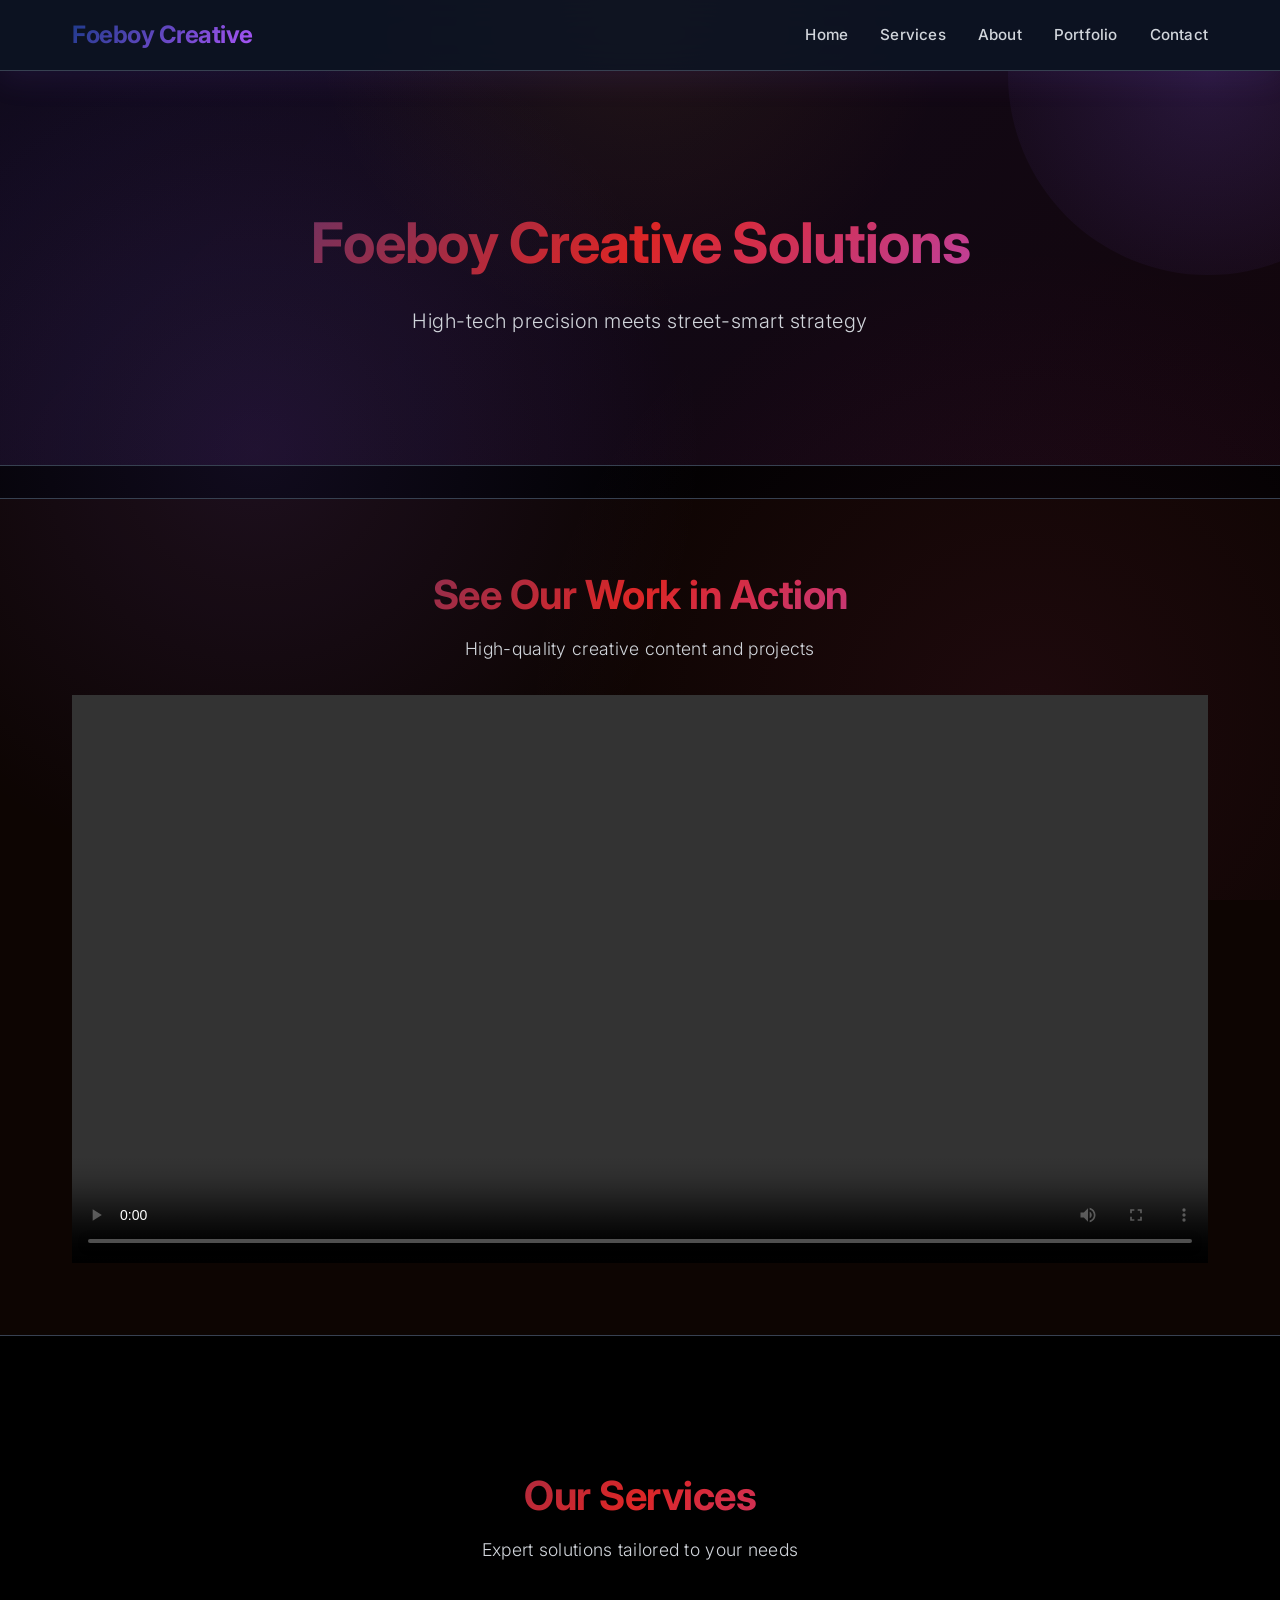
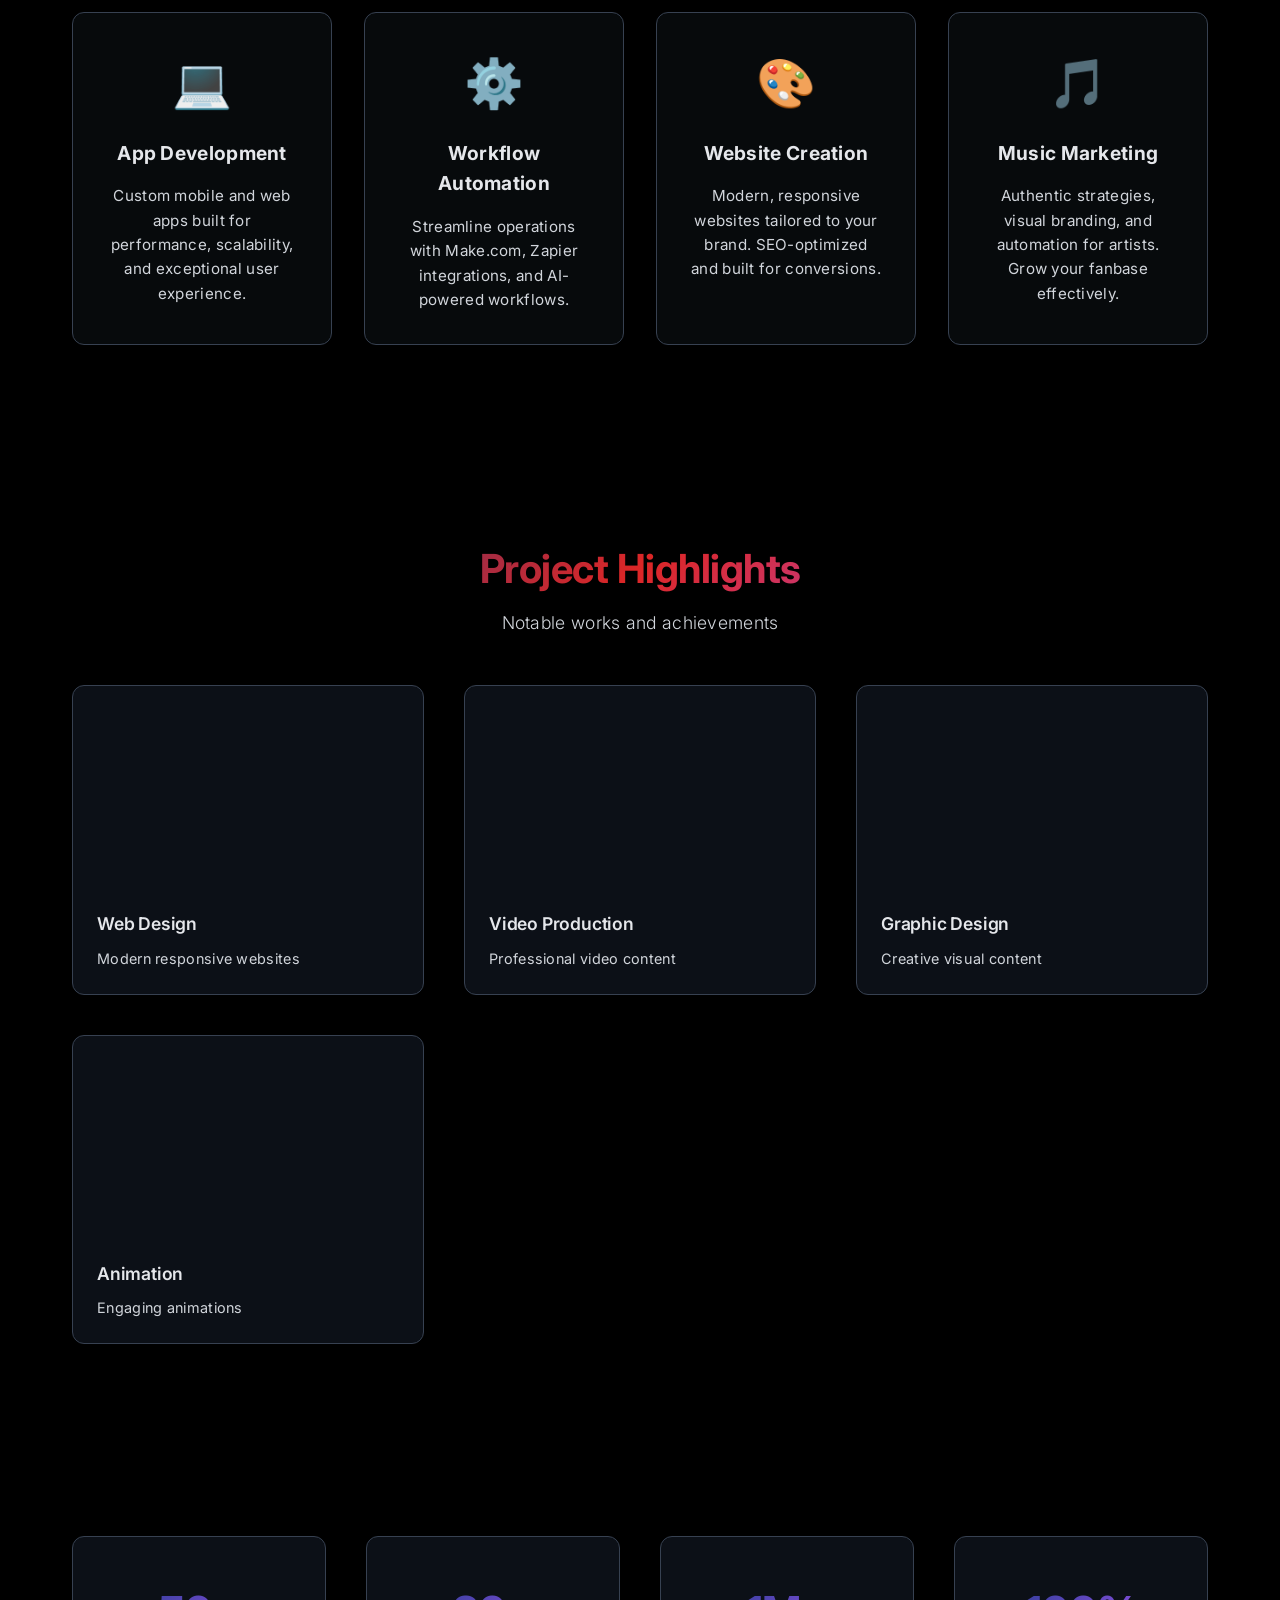
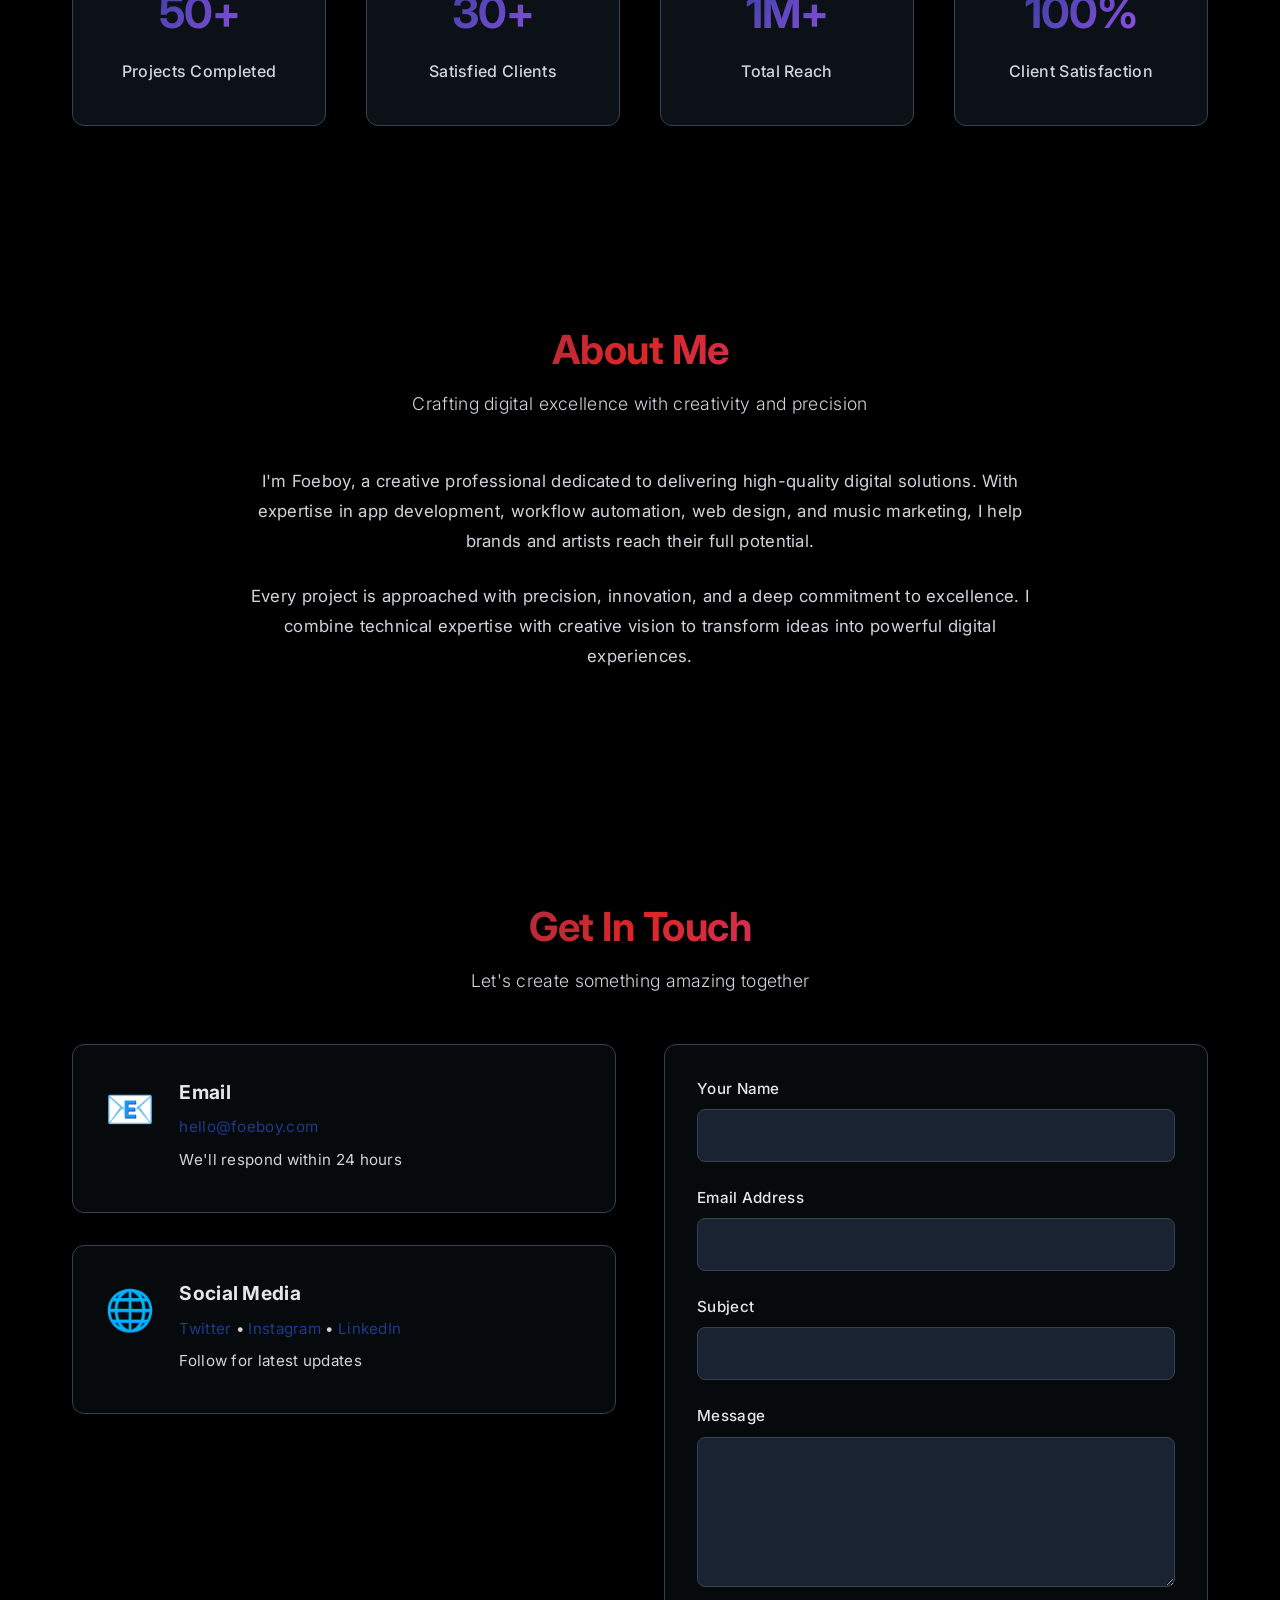
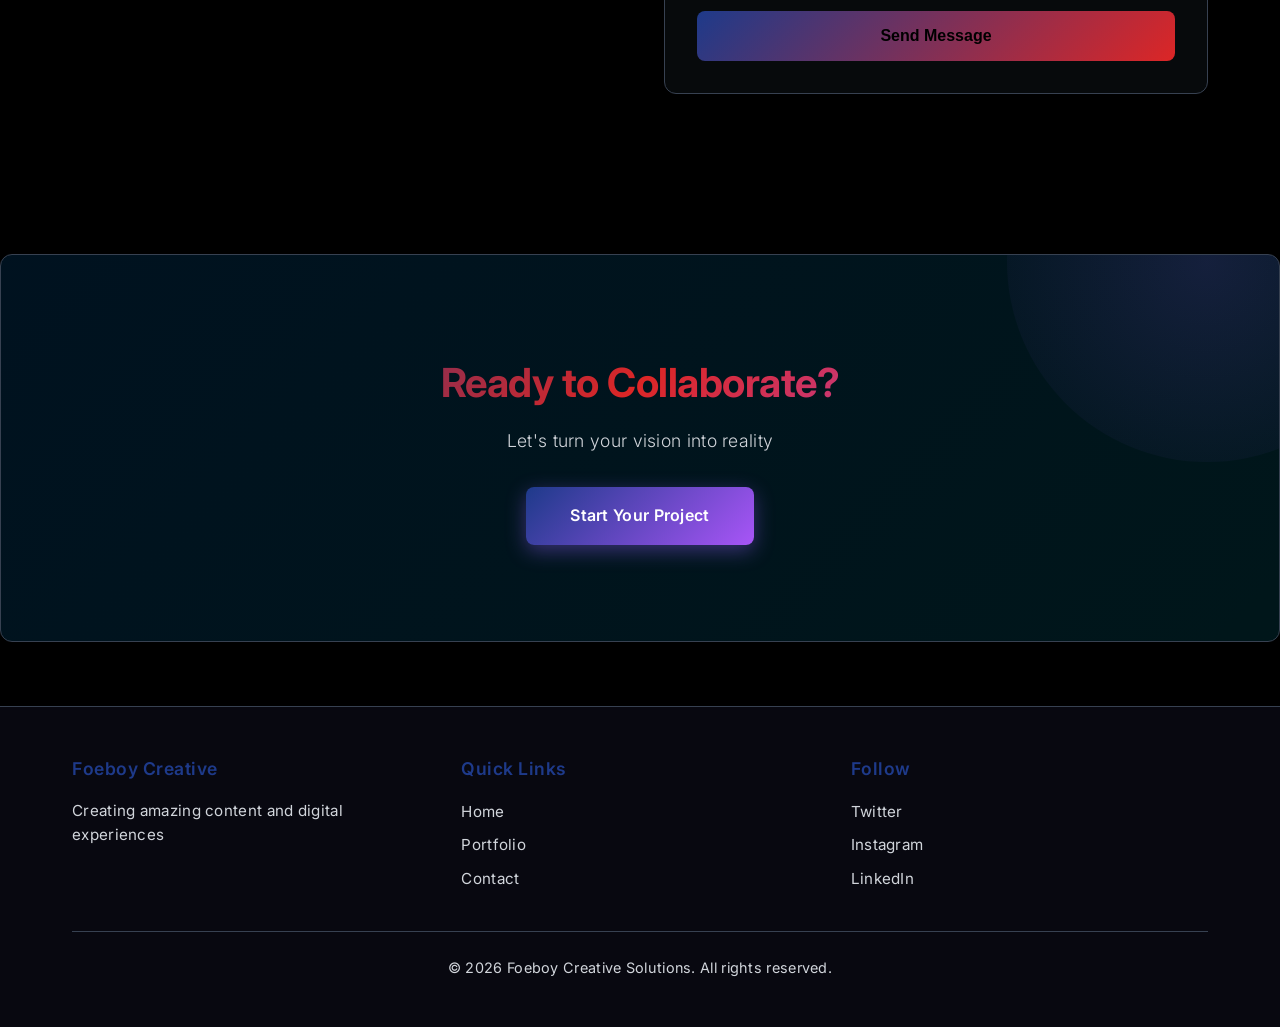
==== index.html @ e873d498 "Add files via upload" ====
<!DOCTYPE html>
<html lang="en">
<head>
  <meta charset="UTF-8" />
  <meta name="viewport" content="width=device-width, initial-scale=1.0" />
  <title>Foeboy Creative Solutions</title>
  <link rel="preconnect" href="https://fonts.googleapis.com">
  <link rel="preconnect" href="https://fonts.gstatic.com" crossorigin>
  <link href="https://fonts.googleapis.com/css2?family=Inter:wght@300;400;500;600;700&family=Space+Grotesk:wght@400;500;600;700&display=swap" rel="stylesheet">
  <link rel="stylesheet" href="styles.css">
</head>
<body>
  <style>
    .visually-hidden {
      position: absolute !important;
      height: 1px; width: 1px;
      overflow: hidden;
      clip: rect(1px, 1px, 1px, 1px);
      white-space: nowrap;
    }
  </style>
  <!-- Navigation -->
  <nav class="navbar">
    <div class="nav-container">
      <div class="logo">
        <a href="#home">Foeboy Creative</a>
      </div>
      <button class="menu-toggle" id="menuToggle" aria-label="Toggle menu">
        <span class="hamburger"></span>
      </button>
      <ul class="nav-links" id="navLinks">
        <li><a href="#home">Home</a></li>
        <li><a href="#services">Services</a></li>
        <li><a href="#about">About</a></li>
        <li><a href="#portfolio">Portfolio</a></li>
        <li><a href="#contact">Contact</a></li>
      </ul>
    </div>
  </nav>

  <!-- Hero Section -->
  <section class="portfolio-hero" id="home">
    <div class="hero-content">
      <h1>Foeboy Creative Solutions</h1>
      <p>High-tech precision meets street-smart strategy</p>
    </div>
  </section>

  <!-- Video Section -->
  <section class="video-showcase">
    <div class="container">
      <h2 class="section-title">See Our Work in Action</h2>
      <p class="section-subtitle">High-quality creative content and projects</p>
      <video class="showcase-video" width="100%" height="auto" controls>
        <source src="20260128_0242_01kf12x0mcfpkrf4d9qxx8j0ke.mp4" type="video/mp4">
        Your browser does not support the video tag.
      </video>
    </div>
  </section>

  <!-- Services Section -->
  <section class="portfolio-section" id="services">
    <div class="container">
      <h2 class="section-title">Our Services</h2>
      <p class="section-subtitle">Expert solutions tailored to your needs</p>
      
      <div class="services-grid">
        <div class="service-card">
          <div class="service-icon">💻</div>
          <h3>App Development</h3>
          <p>Custom mobile and web apps built for performance, scalability, and exceptional user experience.</p>
        </div>
        <div class="service-card">
          <div class="service-icon">⚙️</div>
          <h3>Workflow Automation</h3>
          <p>Streamline operations with Make.com, Zapier integrations, and AI-powered workflows.</p>
        </div>
        <div class="service-card">
          <div class="service-icon">🎨</div>
          <h3>Website Creation</h3>
          <p>Modern, responsive websites tailored to your brand. SEO-optimized and built for conversions.</p>
        </div>
        <div class="service-card">
          <div class="service-icon">🎵</div>
          <h3>Music Marketing</h3>
          <p>Authentic strategies, visual branding, and automation for artists. Grow your fanbase effectively.</p>
        </div>
      </div>
    </div>
  </section>


  <!-- Project Gallery Section -->
  <section class="portfolio-section">
    <div class="container">
      <h2 class="section-title">Project Highlights</h2>
      <p class="section-subtitle">Notable works and achievements</p>
      
      <div class="gallery-grid">
        <div class="gallery-item">
          <div class="gallery-image gallery-image--web-design"></div>
          <h3>Web Design</h3>
          <p>Modern responsive websites</p>
        </div>
        <div class="gallery-item">
          <div class="gallery-image gallery-image--video-production"></div>
          <h3>Video Production</h3>
          <p>Professional video content</p>
        </div>
        <div class="gallery-item">
          <div class="gallery-image gallery-image--graphic-design"></div>
          <h3>Graphic Design</h3>
          <p>Creative visual content</p>
        </div>
        <div class="gallery-item">
          <div class="gallery-image gallery-image--animation"></div>
          <h3>Animation</h3>
          <p>Engaging animations</p>
        </div>
      </div>
    </div>
  </section>

  <!-- Stats Section -->
  <section class="stats-section">
    <div class="container">
      <div class="stats-grid">
        <div class="stat-card">
          <h4>50+</h4>
          <p>Projects Completed</p>
        </div>
        <div class="stat-card">
          <h4>30+</h4>
          <p>Satisfied Clients</p>
        </div>
        <div class="stat-card">
          <h4>1M+</h4>
          <p>Total Reach</p>
        </div>
        <div class="stat-card">
          <h4>100%</h4>
          <p>Client Satisfaction</p>
        </div>
      </div>
    </div>
  </section>

  <!-- About Section -->
  <section class="portfolio-section" id="about">
    <div class="container">
      <h2 class="section-title">About Me</h2>
      <p class="section-subtitle">Crafting digital excellence with creativity and precision</p>
      
      <div class="about-content">
        <p>I'm Foeboy, a creative professional dedicated to delivering high-quality digital solutions. With expertise in app development, workflow automation, web design, and music marketing, I help brands and artists reach their full potential.</p>
        <p>Every project is approached with precision, innovation, and a deep commitment to excellence. I combine technical expertise with creative vision to transform ideas into powerful digital experiences.</p>
      </div>
    </div>
  </section>

  <!-- Contact Section -->
  <section class="portfolio-section" id="contact">
    <div class="container">
      <h2 class="section-title">Get In Touch</h2>
      <p class="section-subtitle">Let's create something amazing together</p>
      
      <div class="contact-wrapper">
        <div class="contact-info">
          <div class="info-card">
            <div class="info-icon">📧</div>
            <div class="info-content">
              <h3>Email</h3>
              <p><a href="mailto:hello@foeboy.com">hello@foeboy.com</a></p>
              <p>We'll respond within 24 hours</p>
            </div>
          </div>
          <div class="info-card">
            <div class="info-icon">🌐</div>
            <div class="info-content">
              <h3>Social Media</h3>
              <p>
                <a href="https://twitter.com" target="_blank" rel="noopener">Twitter</a> • 
                <a href="https://instagram.com" target="_blank" rel="noopener">Instagram</a> • 
                <a href="https://linkedin.com" target="_blank" rel="noopener">LinkedIn</a>
              </p>
              <p>Follow for latest updates</p>
            </div>
          </div>
        </div>

        <form class="contact-form" onsubmit="handleSubmit(event)">
          <div class="form-group">
            <label for="name">Your Name</label>
            <input type="text" id="name" name="name" required>
          </div>
          <div class="form-group">
            <label for="email">Email Address</label>
            <input type="email" id="email" name="email" required>
          </div>
          <div class="form-group">
            <label for="subject">Subject</label>
            <input type="text" id="subject" name="subject" required>
          </div>
          <div class="form-group">
            <label for="message">Message</label>
            <textarea id="message" name="message" rows="6" required></textarea>
          </div>
          <button type="submit" class="btn">Send Message</button>
          <div class="form-message" id="formMessage"></div>
        </form>
      </div>
    </div>
  </section>

  <!-- CTA Section -->
  <section class="cta-section">
    <div class="container">
      <h2>Ready to Collaborate?</h2>
      <p>Let's turn your vision into reality</p>
      <a href="#contact" class="cta-btn">Start Your Project</a>
    </div>
  </section>

  <!-- Footer -->
  <footer class="footer">
    <div class="container">
      <div class="footer-content">
        <div class="footer-section">
          <h4>Foeboy Creative</h4>
          <p>Creating amazing content and digital experiences</p>
        </div>
        <div class="footer-section">
          <h4>Quick Links</h4>
          <ul>
            <li><a href="#home">Home</a></li>
            <li><a href="#portfolio">Portfolio</a></li>
            <li><a href="#contact">Contact</a></li>
          </ul>
        </div>
        <div class="footer-section">
          <h4>Follow</h4>
          <ul>
            <li><a href="https://twitter.com" target="_blank" rel="noopener">Twitter</a></li>
            <li><a href="https://instagram.com" target="_blank" rel="noopener">Instagram</a></li>
            <li><a href="https://linkedin.com" target="_blank" rel="noopener">LinkedIn</a></li>
          </ul>
        </div>
      </div>
      <div class="footer-bottom">
        <p>&copy; 2026 Foeboy Creative Solutions. All rights reserved.</p>
      </div>
    </div>
  </footer>

  <script src="script.js"></script>
</body>
</html>
---- styles.css ----
/* Make video views even larger and add frame styling */
.videos-grid .video-card {
  max-width: 900px;
  margin: 2.5rem auto;
  border-radius: 18px;
  box-shadow: 0 8px 32px rgba(0,0,0,0.25);
  border: 3px solid var(--border-color);
  background: var(--card-bg-alt);
}
.videos-grid .video-container {
  width: 100%;
  min-width: 400px;
  max-width: 900px;
  min-height: 520px;
  display: flex;
  align-items: center;
  justify-content: center;
  border-radius: 16px;
  overflow: hidden;
  background: var(--card-bg);
}
.video-player {
  width: 100%;
  height: 520px;
  max-width: 900px;
  object-fit: cover;
  border-radius: 12px;
}
.tiktok-embed {
  width: 100% !important;
  min-width: 400px !important;
  max-width: 900px !important;
  min-height: 520px !important;
  border-radius: 12px !important;
  box-shadow: 0 4px 24px rgba(0,0,0,0.18);
  background: var(--card-bg) !important;
}
/* Root Variables */
:root {
  --primary: #1e3a8a;
  --primary-light: #3b82f6;
  --primary-dark: #0f172a;
  --secondary: #dc2626;
  --accent: #9333ea;
  --accent-light: #a855f7;
  --dark-bg: #0a0e27;
  --card-bg: #1a2332;
  --card-bg-alt: #253849;
  --border-color: #374151;
  --border-light: #4b5563;
  --text-primary: #e5e7eb;
  --text-secondary: #d1d5db;
  --text-tertiary: #9ca3af;
  --success: #059669;
  --danger: #be123c;
  --spacing-unit: 1rem;
  --transition: all 0.3s cubic-bezier(0.4, 0, 0.2, 1);
  --transition-slow: all 0.6s cubic-bezier(0.4, 0, 0.2, 1);
}

/* Global Styles */
* {
  margin: 0;
  padding: 0;
  box-sizing: border-box;
}

html {
  scroll-behavior: smooth;
}

body {
  font-family: 'Inter', -apple-system, BlinkMacSystemFont, sans-serif;
  background: #000000;
  color: var(--text-primary);
  overflow-x: hidden;
  position: relative;
  line-height: 1.6;
  letter-spacing: 0.3px;
}

/* Animated background elements */
body::before {
  content: '';
  position: fixed;
  top: 0;
  left: 0;
  width: 100%;
  height: 100%;
  background: 
    radial-gradient(circle at 20% 50%, rgba(139, 92, 246, 0.12) 0%, transparent 40%),
    radial-gradient(circle at 80% 80%, rgba(236, 72, 153, 0.08) 0%, transparent 40%),
    radial-gradient(circle at 50% 0%, rgba(245, 158, 11, 0.08) 0%, transparent 30%);
  pointer-events: none;
  z-index: -1;
  animation: moveGradient 30s ease infinite;
}

@keyframes moveGradient {
  0%, 100% { transform: translate(0, 0); }
  50% { transform: translate(30px, 30px); }
}

/* Navigation Bar */
.navbar {
  background: rgba(15, 23, 42, 0.8);
  -webkit-backdrop-filter: blur(20px);
  -webkit-backdrop-filter: blur(20px);
  -webkit-backdrop-filter: blur(20px);
  -webkit-backdrop-filter: blur(20px);
  -webkit-backdrop-filter: blur(20px);
  -webkit-backdrop-filter: blur(20px);
  -webkit-backdrop-filter: blur(20px);
  -webkit-backdrop-filter: blur(20px);
  -webkit-backdrop-filter: blur(20px);
  -webkit-backdrop-filter: blur(20px);
  -webkit-backdrop-filter: blur(20px);
  -webkit-backdrop-filter: blur(20px);
  -webkit-backdrop-filter: blur(20px);
  -webkit-backdrop-filter: blur(20px);
  backdrop-filter: blur(20px);
  border-bottom: 1px solid var(--border-color);
  position: sticky;
  top: 0;
  z-index: 1000;
  padding: 1rem 0;
  box-shadow: 0 8px 32px rgba(139, 92, 246, 0.1);
  transition: var(--transition);
}

.navbar:hover {
  background: rgba(15, 23, 42, 0.95);
  border-bottom-color: var(--primary);
  box-shadow: 0 12px 40px rgba(139, 92, 246, 0.18);
}

.nav-container {
  max-width: 1200px;
  margin: 0 auto;
  padding: 0 2rem;
  display: flex;
  justify-content: space-between;
  align-items: center;
  position: relative;
}

.menu-toggle {
  display: none;
  flex-direction: column;
  background: none;
  border: none;
  cursor: pointer;
  padding: 0.5rem;
  position: relative;
  z-index: 1001;
  width: 32px;
  height: 32px;
  align-items: center;
  justify-content: center;
}

.hamburger {
  width: 24px;
  height: 20px;
  position: relative;
  display: flex;
  flex-direction: column;
  justify-content: space-between;
}

.hamburger::before,
.hamburger::after {
  content: '';
  width: 100%;
  height: 2px;
  background: var(--primary);
  transition: all 0.3s cubic-bezier(0.23, 1, 0.320, 1);
  transform-origin: center;
}

.hamburger span {
  width: 100%;
  height: 2px;
  background: var(--primary);
  transition: all 0.3s cubic-bezier(0.23, 1, 0.320, 1);
}

.menu-toggle.active .hamburger::before {
  transform: rotate(45deg) translate(7px, 7px);
}

.menu-toggle.active .hamburger span {
  opacity: 0;
  transform: translateX(-10px);
}

.menu-toggle.active .hamburger::after {
  transform: rotate(-45deg) translate(8px, -8px);
}

.logo a {
  font-size: 1.5rem;
  font-weight: 700;
  background: linear-gradient(135deg, var(--primary), var(--accent-light));
  -webkit-background-clip: text;
  -webkit-text-fill-color: transparent;
  background-clip: text;
  text-decoration: none;
  transition: var(--transition);
  letter-spacing: -0.5px;
}

.logo a:hover {
  filter: brightness(1.2);
  text-shadow: 0 0 20px rgba(139, 92, 246, 0.4);
}

.nav-links {
  display: flex;
  list-style: none;
  gap: 2rem;
  transition: all 0.3s cubic-bezier(0.23, 1, 0.320, 1);
}

.nav-links a {
  color: var(--text-secondary);
  text-decoration: none;
  font-weight: 500;
  transition: var(--transition);
  position: relative;
  font-size: 0.95rem;
  letter-spacing: 0.2px;
}

.nav-links a:hover,
.nav-links a.active {
  color: var(--primary);
}

.nav-links a.active::after {
  content: '';
  position: absolute;
  bottom: -8px;
  left: 0;
  width: 100%;
  height: 2px;
  background: linear-gradient(90deg, var(--primary), var(--accent-light));
  border-radius: 1px;
  box-shadow: 0 0 10px rgba(139, 92, 246, 0.6);
}

/* Container */
.container {
  max-width: 1200px;
  margin: 0 auto;
  padding: 0 2rem;
}

/* Portfolio Hero Section */
.portfolio-hero {
  padding: 8rem 2rem;
  text-align: center;
  background: linear-gradient(135deg, rgba(139, 92, 246, 0.12) 0%, rgba(236, 72, 153, 0.08) 100%);
  border-bottom: 1px solid var(--border-color);
  position: relative;
  overflow: hidden;
}

.portfolio-hero::before {
  content: '';
  position: absolute;
  top: -50%;
  right: -10%;
  width: 400px;
  height: 400px;
  background: radial-gradient(circle, rgba(139, 92, 246, 0.18), transparent);
  border-radius: 50%;
  animation: float 15s ease-in-out infinite;
}

.hero-content {
  position: relative;
  z-index: 2;
}

.hero-content h1 {
  font-size: 3.5rem;
  font-weight: 700;
  margin-bottom: 1rem;
  background: linear-gradient(135deg, var(--primary), var(--secondary), var(--accent-light));
  -webkit-background-clip: text;
  -webkit-text-fill-color: transparent;
  background-clip: text;
  letter-spacing: -1px;
}

.hero-content p {
  font-size: 1.25rem;
  color: var(--text-secondary);
  margin-bottom: 0;
  font-weight: 300;
  letter-spacing: 0.5px;
}

/* Portfolio Section */
.portfolio-section {
  padding: 6rem 0;
}

.section-title {
  font-size: 2.5rem;
  font-weight: 700;
  text-align: center;
  margin-bottom: 0.5rem;
  background: linear-gradient(135deg, var(--primary), var(--secondary), var(--accent-light));
  -webkit-background-clip: text;
  -webkit-text-fill-color: transparent;
  background-clip: text;
  letter-spacing: -0.5px;
}

.section-subtitle {
  text-align: center;
  color: var(--text-secondary);
  margin-bottom: 3rem;
  font-size: 1.1rem;
  font-weight: 300;
  letter-spacing: 0.3px;
}

/* Folder Container */
.folder-container {
  background: rgba(30, 41, 59, 0.6);
  -webkit-backdrop-filter: blur(10px);
  -webkit-backdrop-filter: blur(10px);
  -webkit-backdrop-filter: blur(10px);
  backdrop-filter: blur(10px);
  border: 1px solid var(--border-color);
  border-radius: 12px;
  overflow: hidden;
  box-shadow: 0 8px 24px rgba(0, 0, 0, 0.3);
  transition: var(--transition);
  margin-bottom: 4rem;
}

.folder-container:hover {
  border-color: var(--primary);
  background: rgba(30, 41, 59, 0.8);
  box-shadow: 0 12px 48px rgba(139, 92, 246, 0.25), inset 0 0 20px rgba(139, 92, 246, 0.08);
}

.folder-header {
  display: flex;
  align-items: center;
  gap: 1rem;
  padding: 2rem;
  background: linear-gradient(135deg, rgba(139, 92, 246, 0.12) 0%, rgba(236, 72, 153, 0.08) 100%);
  border-bottom: 1px solid var(--border-color);
  transition: var(--transition);
}

.folder-container:hover .folder-header {
  background: linear-gradient(135deg, rgba(139, 92, 246, 0.18) 0%, rgba(236, 72, 153, 0.12) 100%);
  border-bottom-color: var(--primary);
}

.folder-icon {
  font-size: 2rem;
  animation: float 3s ease-in-out infinite;
}

.folder-title {
  font-size: 1.5rem;
  font-weight: 700;
  color: var(--text-primary);
  margin: 0;
  background: linear-gradient(135deg, var(--primary), var(--accent-light));
  -webkit-background-clip: text;
  -webkit-text-fill-color: transparent;
  background-clip: text;
  letter-spacing: -0.5px;
}

@keyframes bounce {
  0%, 100% {
    transform: translateY(0);
  }
  50% {
    transform: translateY(-8px);
  }
}

@keyframes float {
  0%, 100% {
    transform: translateY(0px);
  }
  50% {
    transform: translateY(-20px);
  }
}

/* Videos Grid */
.videos-grid {
  display: grid;
  grid-template-columns: repeat(auto-fit, minmax(320px, 1fr));
  gap: 2.5rem;
  padding: 2rem;
}

/* Video Card */
.video-card {
  background: rgba(30, 41, 59, 0.4);
  -webkit-backdrop-filter: blur(10px);
  backdrop-filter: blur(10px);
  border: 1px solid var(--border-color);
  border-radius: 12px;
  overflow: hidden;
  transition: var(--transition-slow);
  position: relative;
}

.video-card::before {
  content: '';
  position: absolute;
  top: 0;
  left: 0;
  right: 0;
  bottom: 0;
  background: linear-gradient(135deg, rgba(139, 92, 246, 0.12), transparent);
  opacity: 0;
  transition: var(--transition);
}

.video-card:hover {
  transform: translateY(-12px);
  border-color: var(--primary);
  background: rgba(30, 41, 59, 0.7);
  box-shadow: 0 20px 60px rgba(139, 92, 246, 0.25), inset 0 0 20px rgba(139, 92, 246, 0.08);
}

.video-card:hover::before {
  opacity: 1;
}

.video-container {
  position: relative;
  width: 100%;
  padding-bottom: 56.25%;
  height: 0;
  overflow: hidden;
  background: #000;
  border: none;
  border-radius: 8px;
  box-shadow: inset 0 0 20px rgba(139, 92, 246, 0.12);
  transition: var(--transition);
  display: flex;
  align-items: center;
  justify-content: center;
}

.video-card:hover .video-container {
  box-shadow: inset 0 0 30px rgba(139, 92, 246, 0.25), 0 0 30px rgba(139, 92, 246, 0.2);
}

.video-player {
  position: absolute;
  top: 0;
  left: 0;
  width: 100%;
  height: 100%;
  border: none;
  display: none;
}

.video-player::-webkit-media-controls {
  background-color: rgba(0, 0, 0, 0.8);
}

.upload-btn {
  position: absolute;
  top: 50%;
  left: 50%;
  transform: translate(-50%, -50%);
  padding: 0.75rem 1.5rem;
  background: linear-gradient(135deg, var(--primary) 0%, var(--secondary) 100%);
  color: white;
  border: none;
  border-radius: 6px;
  cursor: pointer;
  font-weight: 600;
  font-size: 0.95rem;
  transition: all 0.3s ease;
  z-index: 10;
  box-shadow: 0 4px 15px rgba(255, 107, 53, 0.4);
}

.upload-btn:hover {
  transform: translate(-50%, -50%) scale(1.05);
  box-shadow: 0 6px 20px rgba(255, 107, 53, 0.6);
}

.video-embed {
  position: absolute;
  top: 0;
  left: 0;
  width: 100%;
  height: 100%;
  border: none;
}

.video-info {
  padding: 1.75rem;
}

.video-status {
  display: block;
  font-size: 0.85rem;
  color: var(--text-secondary);
  margin-top: 0.5rem;
}

.video-info h3 {
  font-size: 1.25rem;
  margin-bottom: 0.5rem;
  color: var(--text-primary);
  font-weight: 600;
  letter-spacing: -0.3px;
}

.video-info p {
  color: var(--text-secondary);
  margin-bottom: 1.5rem;
  font-size: 0.95rem;
  line-height: 1.5;
}

.watch-btn {
  display: inline-block;
  background: linear-gradient(135deg, var(--primary), var(--accent-light));
  color: white;
  padding: 0.75rem 1.5rem;
  border-radius: 6px;
  text-decoration: none;
  font-weight: 600;
  transition: var(--transition);
  border: none;
  cursor: pointer;
  font-size: 0.95rem;
  box-shadow: 0 4px 15px rgba(139, 92, 246, 0.3);
  letter-spacing: 0.3px;
}

.watch-btn:hover {
  transform: scale(1.05);
  box-shadow: 0 8px 25px rgba(139, 92, 246, 0.5);
}

/* Gallery Section */
.gallery-section {
  padding: 6rem 0;
  background: linear-gradient(135deg, rgba(139, 92, 246, 0.06) 0%, rgba(236, 72, 153, 0.04) 100%);
  border-top: 1px solid var(--border-color);
  border-bottom: 1px solid var(--border-color);
}

.gallery-grid {
  display: grid;
  grid-template-columns: repeat(auto-fit, minmax(260px, 1fr));
  gap: 2.5rem;
}

.gallery-item {
  background: rgba(30, 41, 59, 0.4);
  : blur(10px);
  border: 1px solid var(--border-color);
  border-radius: 12px;
  overflow: hidden;
  transition: var(--transition);
  cursor: pointer;
  position: relative;
}

.gallery-item::before {
  content: '';
  position: absolute;
  inset: 0;
  background: linear-gradient(135deg, rgba(139, 92, 246, 0.12), transparent);
  opacity: 0;
  transition: var(--transition);
  z-index: 1;
}

.gallery-item:hover {
  transform: translateY(-10px);
  border-color: var(--primary);
  background: rgba(30, 41, 59, 0.7);
  box-shadow: 0 15px 50px rgba(139, 92, 246, 0.25);
}

.gallery-item:hover::before {
  opacity: 1;
}

.gallery-image {
  width: 100%;
  height: 200px;
  transition: var(--transition);
  position: relative;
  z-index: 0;
}

.gallery-item:hover .gallery-image {
  filter: brightness(1.15) contrast(1.1);
}

.gallery-item h3 {
  padding: 1.5rem 1.5rem 0.5rem;
  font-size: 1.1rem;
  color: var(--text-primary);
  font-weight: 600;
  letter-spacing: -0.2px;
  position: relative;
  z-index: 2;
}

.gallery-item p {
  padding: 0 1.5rem 1.5rem;
  color: var(--text-secondary);
  font-size: 0.9rem;
  position: relative;
  z-index: 2;
}

/* Stats Section */
.stats-section {
  padding: 6rem 0;
}

.stats-grid {
  display: grid;
  grid-template-columns: repeat(auto-fit, minmax(220px, 1fr));
  gap: 2.5rem;
}

.stat-card {
  background: rgba(30, 41, 59, 0.4);
  backdrop-filter: blur(10px);
  border: 1px solid var(--border-color);
  border-radius: 12px;
  padding: 2.5rem 2rem;
  text-align: center;
  transition: var(--transition);
  position: relative;
  overflow: hidden;
}

.stat-card::before {
  content: '';
  position: absolute;
  inset: 0;
  background: linear-gradient(135deg, rgba(139, 92, 246, 0.12), transparent);
  opacity: 0;
  transition: var(--transition);
}

.stat-card:hover {
  border-color: var(--primary);
  background: rgba(30, 41, 59, 0.7);
  transform: translateY(-8px);
  box-shadow: 0 15px 50px rgba(139, 92, 246, 0.25);
}

.stat-card:hover::before {
  opacity: 1;
}

.stat-card h4 {
  font-size: 2.75rem;
  background: linear-gradient(135deg, var(--primary), var(--accent-light));
  -webkit-background-clip: text;
  -webkit-text-fill-color: transparent;
  background-clip: text;
  margin-bottom: 0.75rem;
  font-weight: 700;
  letter-spacing: -1px;
  position: relative;
  z-index: 1;
}

.stat-card p {
  color: var(--text-secondary);
  font-size: 1rem;
  position: relative;
  z-index: 1;
  font-weight: 500;
}

/* CTA Section */
.cta-section {
  padding: 6rem 2rem;
  text-align: center;
  background: linear-gradient(135deg, rgba(0, 120, 212, 0.15) 0%, rgba(0, 217, 255, 0.1) 100%);
  border: 1px solid var(--border-color);
  border-radius: 12px;
  margin: 4rem 0;
  position: relative;
  overflow: hidden;
}

.cta-section::before {
  content: '';
  position: absolute;
  top: -50%;
  right: -10%;
  width: 400px;
  height: 400px;
  background: radial-gradient(circle, rgba(139, 92, 246, 0.15), transparent);
  border-radius: 50%;
  animation: float 20s ease-in-out infinite;
}

.cta-section h2 {
  font-size: 2.5rem;
  margin-bottom: 0.75rem;
  background: linear-gradient(135deg, var(--primary), var(--secondary), var(--accent-light));
  -webkit-background-clip: text;
  -webkit-text-fill-color: transparent;
  background-clip: text;
  letter-spacing: -0.5px;
  position: relative;
  z-index: 1;
  font-weight: 700;
}

.cta-section p {
  color: var(--text-secondary);
  font-size: 1.1rem;
  margin-bottom: 2rem;
  position: relative;
  z-index: 1;
  font-weight: 300;
  letter-spacing: 0.3px;
}

.cta-btn {
  display: inline-block;
  background: linear-gradient(135deg, var(--primary), var(--accent-light));
  color: white;
  padding: 1rem 2.75rem;
  border-radius: 8px;
  text-decoration: none;
  font-weight: 600;
  font-size: 1rem;
  transition: var(--transition);
  border: none;
  cursor: pointer;
  box-shadow: 0 6px 20px rgba(139, 92, 246, 0.4);
  letter-spacing: 0.3px;
  position: relative;
  z-index: 1;
}

.cta-btn:hover {
  transform: scale(1.06);
  box-shadow: 0 10px 30px rgba(139, 92, 246, 0.6);
}

/* Footer */
.footer {
  background: rgba(13, 17, 23, 0.9);
  backdrop-filter: blur(20px);
  border-top: 1px solid var(--border-color);
  padding: 5rem 0 2rem;
  margin-top: 8rem;
}

.footer-content {
  display: grid;
  grid-template-columns: repeat(auto-fit, minmax(260px, 1fr));
  gap: 3rem;
  margin-bottom: 3rem;
}

.footer-section h4 {
  font-size: 1.1rem;
  margin-bottom: 1.5rem;
  color: var(--primary);
  font-weight: 600;
  letter-spacing: 0.5px;
}

.footer-section p {
  color: var(--text-secondary);
  font-size: 0.95rem;
  margin-bottom: 0;
  line-height: 1.6;
}

.footer-section ul {
  list-style: none;
}

.footer-section ul li {
  margin-bottom: 0.75rem;
}

.footer-section ul li a {
  color: var(--text-secondary);
  text-decoration: none;
  transition: var(--transition);
  font-size: 0.95rem;
}

.footer-section ul li a:hover {
  color: var(--primary);
  transform: translateX(4px);
}

.footer-bottom {
  text-align: center;
  padding-top: 2rem;
  border-top: 1px solid var(--border-color);
  color: var(--text-tertiary);
  font-size: 0.9rem;
  letter-spacing: 0.3px;
}

/* Responsive Design */
@media (max-width: 1024px) {
  header {
    padding: 20px 30px;
  }

  header h1 {
    font-size: 20px;
  }

  nav {
    gap: 25px;
  }

  nav a {
    font-size: 13px;
  }
}

@media (max-width: 768px) {
  .menu-toggle {
    display: flex;
  }

  .nav-links {
    position: absolute;
    top: 100%;
    left: 0;
    right: 0;
    flex-direction: column;
    background: rgba(15, 23, 42, 0.98);
    -webkit-backdrop-filter: blur(20px);
    backdrop-filter: blur(20px);
    -webkit-backdrop-filter: blur(20px);
    backdrop-filter: blur(20px);
    border-top: 1px solid var(--border-color);
    gap: 0;
    max-height: 0;
    overflow: hidden;
    transition: max-height 0.3s cubic-bezier(0.23, 1, 0.320, 1);
  }

  .nav-links.active {
    max-height: 300px;
    padding: 1rem 0;
  }

  .nav-links li {
    border-bottom: 1px solid rgba(30, 41, 59, 0.5);
  }

  .nav-links a {
    display: block;
    padding: 1rem 2rem;
    font-size: 0.95rem;
  }

  .navbar {
    padding: 1rem 0;
  }

  .nav-container {
    position: relative;
  }

  #headerNav {
    position: absolute;
    top: 100%;
    left: 0;
    right: 0;
    flex-direction: column;
    background: rgba(15, 23, 42, 0.98);
    backdrop-filter: blur(20px);
    border-top: 1px solid var(--border-color);
    gap: 0;
    max-height: 0;
    overflow: hidden;
    transition: max-height 0.3s cubic-bezier(0.23, 1, 0.320, 1);
    padding: 0;
  }

  #headerNav.active {
    max-height: 300px;
    padding: 1rem 0;
  }

  #headerNav a {
    display: block;
    padding: 1rem 2rem;
    border-bottom: 1px solid rgba(30, 41, 59, 0.5);
  }

  header {
    padding: 15px 20px;
    flex-wrap: wrap;
  }

  .header-content {
    gap: 15px;
  }

  header img {
    height: 40px;
    width: 40px;
  }

  header h1 {
    font-size: 18px;
    letter-spacing: 1px;
  }

  nav {
    gap: 20px;
    width: 100%;
    justify-content: center;
    flex-wrap: wrap;
  }

  nav a {
    font-size: 12px;
    padding: 8px 12px;
    border-radius: 4px;
    transition: all 0.3s ease;
  }

  nav a:hover {
    background: rgba(255, 107, 53, 0.1);
    transform: translateY(-2px);
  }

  .hero-content h1 {
    font-size: 2.5rem;
  }

  .hero-content h2 {
    font-size: 1.8rem;
  }

  .hero-content p {
    font-size: 0.95rem;
    line-height: 1.6;
  }

  .section-title {
    font-size: 2rem;
  }

  .section-subtitle {
    font-size: 0.95rem;
  }

  .nav-links {
    gap: 1.5rem;
    flex-direction: column;
  }

  .nav-links li {
    padding: 8px 12px;
    border-radius: 4px;
    transition: all 0.3s ease;
  }

  .nav-links li:hover {
    background: rgba(255, 107, 53, 0.1);
  }

  .nav-links a {
    font-size: 13px;
  }

  .videos-grid {
    grid-template-columns: 1fr;
    gap: 2rem;
  }

  .gallery-grid {
    grid-template-columns: repeat(2, 1fr);
    gap: 1.5rem;
  }

  .stats-grid {
    grid-template-columns: repeat(2, 1fr);
    gap: 1.5rem;
  }

  .cta-section h2 {
    font-size: 2rem;
  }

  .cta-section p {
    font-size: 0.95rem;
  }

  .portfolio-hero {
    padding: 5rem 2rem;
  }

  .cta-buttons {
    flex-direction: column;
    gap: 1rem;
  }

  .cta-buttons button,
  .cta-buttons a {
    width: 100%;
    min-height: 50px;
    font-size: 14px;
  }

  .watch-btn,
  .upload-btn {
    min-height: 45px;
    min-width: 100px;
    padding: 0.7rem 1.2rem;
    font-size: 0.9rem;
  }

  .folder-container {
    padding: 1.5rem;
  }

  .folder-header {
    gap: 12px;
  }

  .folder-title {
    font-size: 1.2rem;
  }

  .video-info h3 {
    font-size: 1.1rem;
  }

  .video-info p {
    font-size: 0.9rem;
  }

  .container {
    padding: 0 20px;
  }
}

@media (max-width: 480px) {
  html {
    font-size: 14px;
  }

  header {
    padding: 12px 15px;
    gap: 10px;
  }

  .header-content {
    gap: 10px;
  }

  header img {
    height: 35px;
    width: 35px;
  }

  header h1 {
    font-size: 16px;
    letter-spacing: 0.5px;
  }

  nav {
    gap: 8px;
    width: 100%;
    order: 3;
    justify-content: flex-start;
    overflow-x: auto;
    padding: 10px 0;
  }

  nav a {
    font-size: 11px;
    padding: 6px 10px;
    white-space: nowrap;
    flex-shrink: 0;
  }

  .nav-container {
    flex-direction: column;
    gap: 0.5rem;
    width: 100%;
  }

  .nav-links {
    flex-direction: column;
    gap: 0.25rem;
    text-align: left;
  }

  .nav-links li {
    padding: 10px 12px;
  }

  .nav-links a {
    font-size: 12px;
  }

  .hero-content h1 {
    font-size: 1.8rem;
    line-height: 1.3;
  }

  .hero-content h2 {
    font-size: 1.4rem;
    line-height: 1.3;
  }

  .hero-content p {
    font-size: 0.85rem;
    line-height: 1.5;
  }

  .section-title {
    font-size: 1.5rem;
  }

  .section-subtitle {
    font-size: 0.85rem;
  }

  .gallery-grid {
    grid-template-columns: 1fr;
    gap: 1rem;
  }

  .gallery-item {
    padding: 1.5rem;
  }

  .gallery-item h3 {
    font-size: 1rem;
  }

  .gallery-item p {
    font-size: 0.85rem;
  }

  .stats-grid {
    grid-template-columns: 1fr;
    gap: 1rem;
  }

  .stat-card {
    padding: 1.5rem;
  }

  .stat-card h3 {
    font-size: 1rem;
  }

  .stat-card .stat-number {
    font-size: 1.8rem;
  }

  .cta-section {
    padding: 2rem 1.5rem;
  }

  .cta-section h2 {
    font-size: 1.4rem;
    margin-bottom: 1rem;
  }

  .cta-section p {
    font-size: 0.85rem;
    margin-bottom: 1.5rem;
  }

  .cta-buttons {
    flex-direction: column;
    gap: 0.75rem;
  }

  .cta-buttons button,
  .cta-buttons a {
    width: 100%;
    min-height: 48px;
    font-size: 13px;
    padding: 12px 16px;
  }

  .watch-btn,
  .upload-btn {
    min-height: 40px;
    min-width: auto;
    padding: 0.6rem 1rem;
    font-size: 0.85rem;
  }

  .upload-btn {
    position: relative;
    display: block;
  }

  .portfolio-hero {
    padding: 3rem 1.5rem;
  }

  .portfolio-hero h1 {
    font-size: 1.8rem;
  }

  .portfolio-hero p {
    font-size: 0.85rem;
  }

  .folder-container {
    padding: 1rem;
    border-radius: 6px;
  }

  .folder-header {
    gap: 8px;
    margin-bottom: 1rem;
  }

  .folder-icon {
    font-size: 1.5rem;
  }

  .folder-title {
    font-size: 1rem;
  }

  .video-info {
    padding: 1.25rem;
  }

  .video-info h3 {
    font-size: 1rem;
    margin-bottom: 0.5rem;
  }

  .video-info p {
    font-size: 0.8rem;
    line-height: 1.4;
  }

  .container {
    padding: 0 15px;
  }

  .hero {
    padding: 3rem 1.5rem;
  }

  .services {
    padding: 3rem 1.5rem;
  }

  .gallery-section {
    padding: 3rem 1.5rem;
  }
}

@media (max-width: 360px) {
  header {
    padding: 10px 12px;
  }

  header h1 {
    font-size: 14px;
  }

  nav a {
    font-size: 10px;
    padding: 5px 8px;
  }

  .hero-content h1 {
    font-size: 1.5rem;
  }

  .hero-content h2 {
    font-size: 1.2rem;
  }

  .hero-content p {
    font-size: 0.8rem;
  }

  .section-title {
    font-size: 1.3rem;
  }

  .cta-section h2 {
    font-size: 1.2rem;
  }
}

/* Contact Form Styling */
.contact-wrapper {
  display: grid;
  grid-template-columns: 1fr 1fr;
  gap: 3rem;
  margin-top: 2rem;
}

.contact-info {
  display: flex;
  flex-direction: column;
  gap: 2rem;
}

.info-card {
  display: flex;
  gap: 1.5rem;
  padding: 2rem;
  background: rgba(15, 20, 25, 0.5);
  border: 1px solid var(--border-color);
  border-radius: 12px;
  transition: var(--transition);
}

.info-card:hover {
  border-color: var(--primary);
  box-shadow: 0 8px 24px rgba(255, 107, 53, 0.1);
  transform: translateY(-4px);
}

.info-icon {
  font-size: 2.5rem;
  flex-shrink: 0;
}

.info-content h3 {
  font-size: 1.2rem;
  margin-bottom: 0.5rem;
  color: var(--text-primary);
}

.info-content p {
  font-size: 0.95rem;
  color: var(--text-secondary);
  margin: 0.5rem 0;
  line-height: 1.6;
}

.info-content a {
  color: var(--primary);
  text-decoration: none;
  transition: var(--transition);
}

.info-content a:hover {
  color: var(--secondary);
}

.contact-form {
  display: flex;
  flex-direction: column;
  gap: 1.5rem;
  padding: 2rem;
  background: rgba(15, 20, 25, 0.5);
  border: 1px solid var(--border-color);
  border-radius: 12px;
}

.form-group {
  display: flex;
  flex-direction: column;
  gap: 0.5rem;
}

.form-group label {
  color: var(--text-primary);
  font-weight: 500;
  font-size: 0.95rem;
}

.form-group input,
.form-group textarea {
  padding: 1rem;
  background: var(--card-bg);
  border: 1px solid var(--border-color);
  border-radius: 8px;
  color: var(--text-primary);
  font-family: 'Inter', sans-serif;
  font-size: 0.95rem;
  transition: var(--transition);
}

.form-group input:focus,
.form-group textarea:focus {
  outline: none;
  border-color: var(--primary);
  box-shadow: 0 0 12px rgba(255, 107, 53, 0.2);
}

.form-group textarea {
  resize: vertical;
  min-height: 150px;
}

.contact-form .btn {
  padding: 1rem;
  background: linear-gradient(135deg, var(--primary), var(--secondary));
  color: #000;
  border: none;
  border-radius: 8px;
  font-size: 1rem;
  font-weight: 600;
  cursor: pointer;
  transition: var(--transition);
  min-height: 50px;
}

.contact-form .btn:hover {
  transform: translateY(-2px);
  box-shadow: 0 12px 32px rgba(255, 107, 53, 0.3);
}

.form-message {
  padding: 1rem;
  border-radius: 8px;
  text-align: center;
  display: none;
  font-weight: 500;
}

.form-message.success {
  background: rgba(74, 222, 128, 0.1);
  border: 1px solid rgba(74, 222, 128, 0.3);
  color: #4ade80;
  display: block;
}

.form-message.error {
  background: rgba(239, 68, 68, 0.1);
  border: 1px solid rgba(239, 68, 68, 0.3);
  color: #ef4444;
  display: block;
}

/* Services Grid */
.services-grid {
  display: grid;
  grid-template-columns: repeat(auto-fit, minmax(250px, 1fr));
  gap: 2rem;
  margin-top: 2rem;
}

.service-card {
  padding: 2rem;
  background: rgba(15, 20, 25, 0.5);
  border: 1px solid var(--border-color);
  border-radius: 12px;
  transition: var(--transition);
  text-align: center;
}

.service-card:hover {
  border-color: var(--primary);
  transform: translateY(-8px);
  box-shadow: 0 12px 32px rgba(255, 107, 53, 0.15);
}

.service-icon {
  font-size: 3rem;
  margin-bottom: 1rem;
}

.service-card h3 {
  font-size: 1.2rem;
  margin-bottom: 1rem;
  color: var(--text-primary);
}

.service-card p {
  color: var(--text-secondary);
  line-height: 1.6;
  font-size: 0.95rem;
}

/* About Section */
.about-content {
  max-width: 800px;
  margin: 2rem auto;
  text-align: center;
}

.about-content p {
  font-size: 1.05rem;
  color: var(--text-secondary);
  line-height: 1.8;
  margin-bottom: 1.5rem;
}

/* Video Showcase */
.video-showcase {
  padding: 4rem 2rem;
  background: rgba(255, 107, 53, 0.05);
  border-top: 1px solid var(--border-color);
  border-bottom: 1px solid var(--border-color);
  margin: 2rem 0;
}

.video-showcase .section-title {
  margin-bottom: 0.5rem;
}

.video-showcase .section-subtitle {
  margin-bottom: 2rem;
}

/* Responsive Contact Form */
@media (max-width: 768px) {
  .contact-wrapper {
    grid-template-columns: 1fr;
    gap: 2rem;
  }

  .info-card {
    flex-direction: row;
  }

  .contact-form {
    padding: 1.5rem;
  }
}

/* Footer Styling */
.footer {
  background: rgba(10, 10, 20, 0.8);
  border-top: 1px solid var(--border-color);
  padding: 3rem 2rem;
  margin-top: 4rem;
}

.footer-content {
  display: grid;
  grid-template-columns: repeat(auto-fit, minmax(250px, 1fr));
  gap: 2rem;
  max-width: 1200px;
  margin: 0 auto 2rem;
}

.footer-section h4 {
  color: var(--primary);
  margin-bottom: 1rem;
  font-size: 1.1rem;
}

.footer-section p {
  color: var(--text-secondary);
  line-height: 1.6;
  margin-bottom: 0.5rem;
}

.footer-section ul {
  list-style: none;
}

.footer-section ul li {
  margin-bottom: 0.5rem;
}

.footer-section a {
  color: var(--text-secondary);
  text-decoration: none;
  transition: var(--transition);
}

.footer-section a:hover {
  color: var(--primary);
}

.footer-bottom {
  text-align: center;
  border-top: 1px solid var(--border-color);
  padding-top: 1.5rem;
  color: var(--text-secondary);
  font-size: 0.9rem;
}
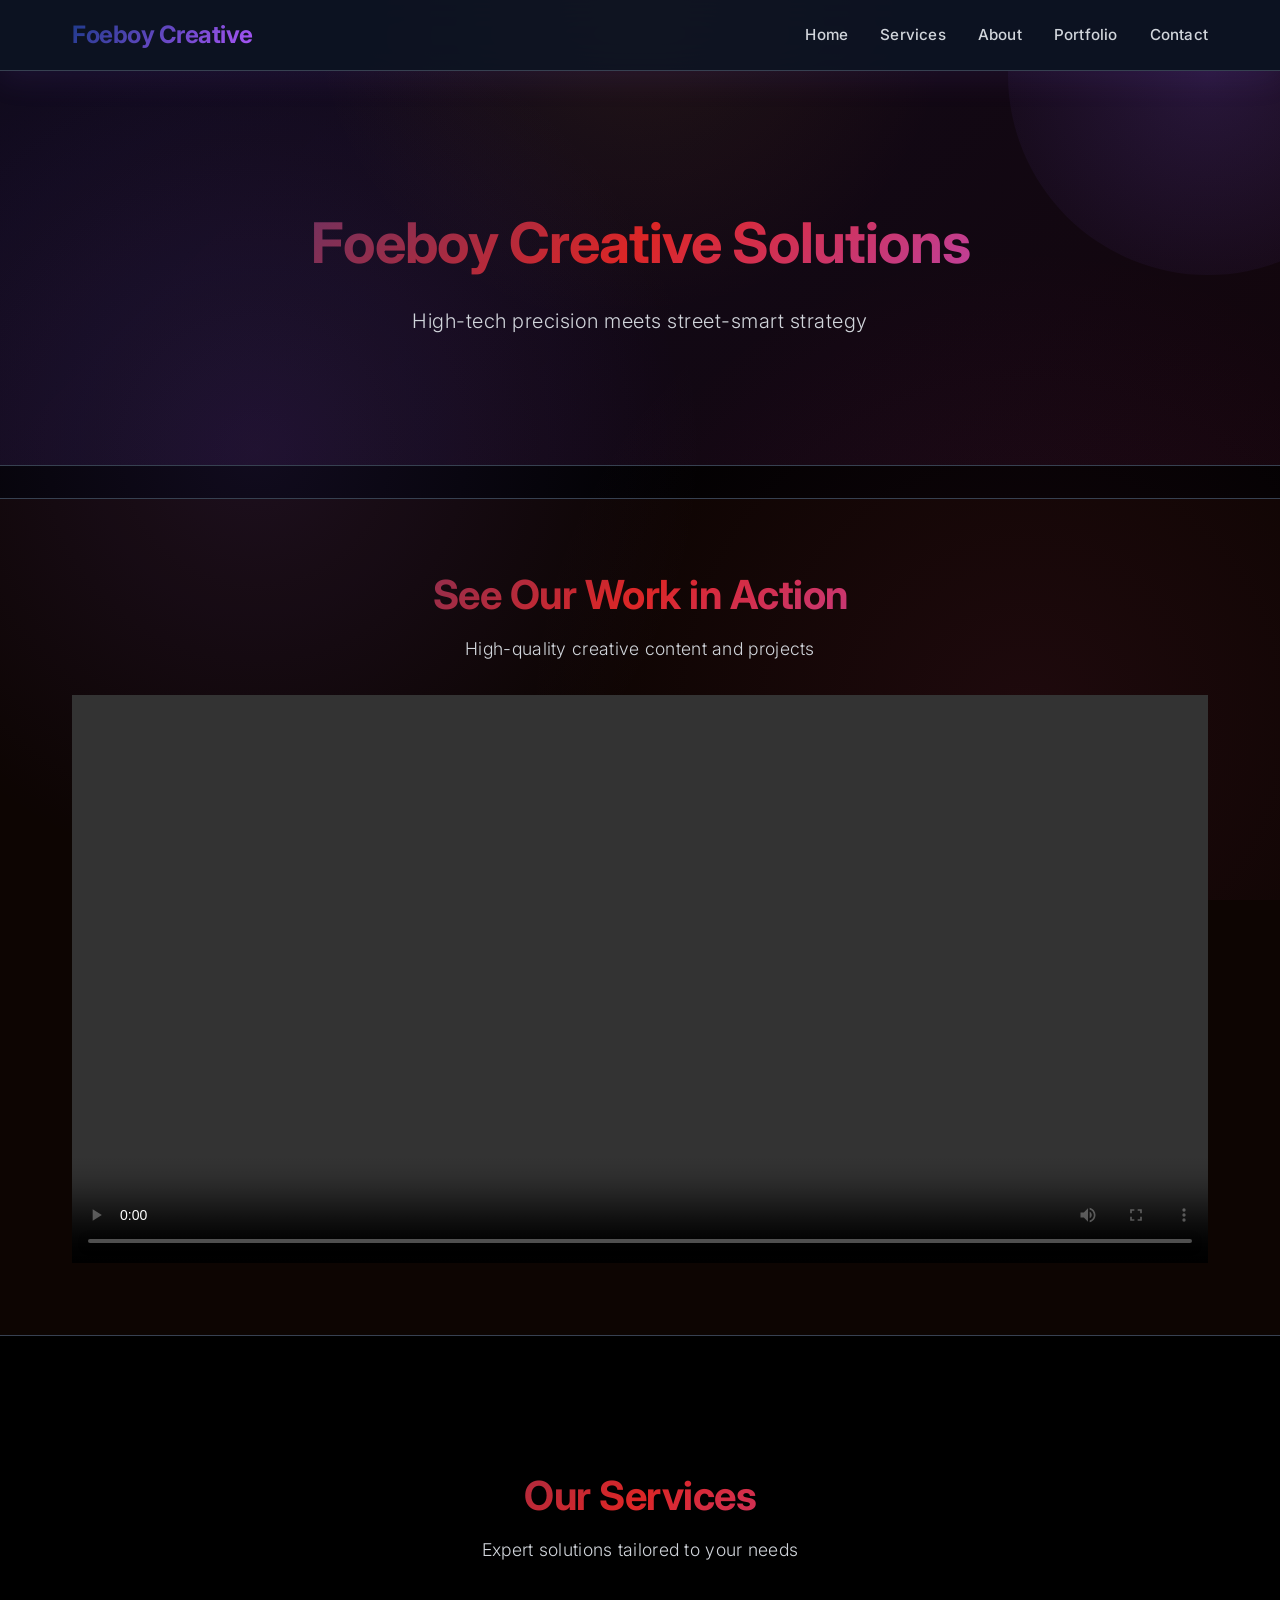
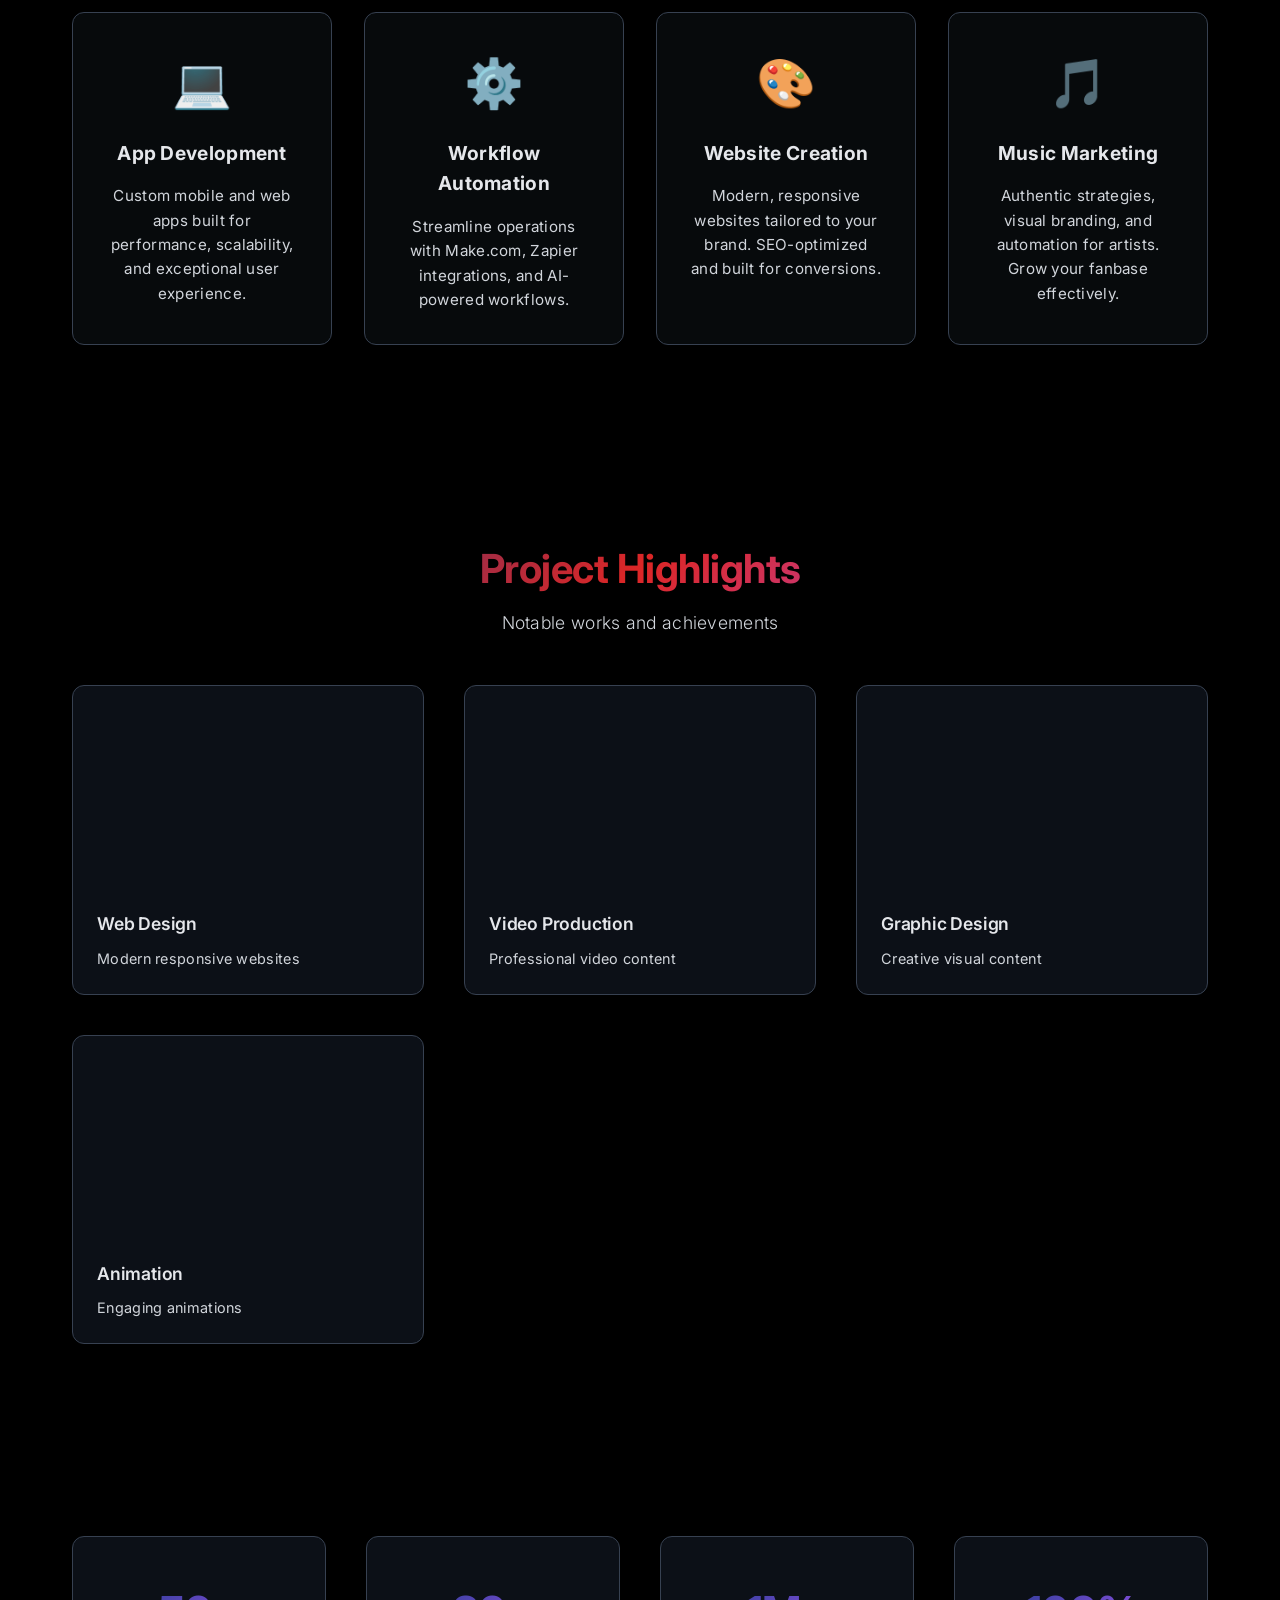
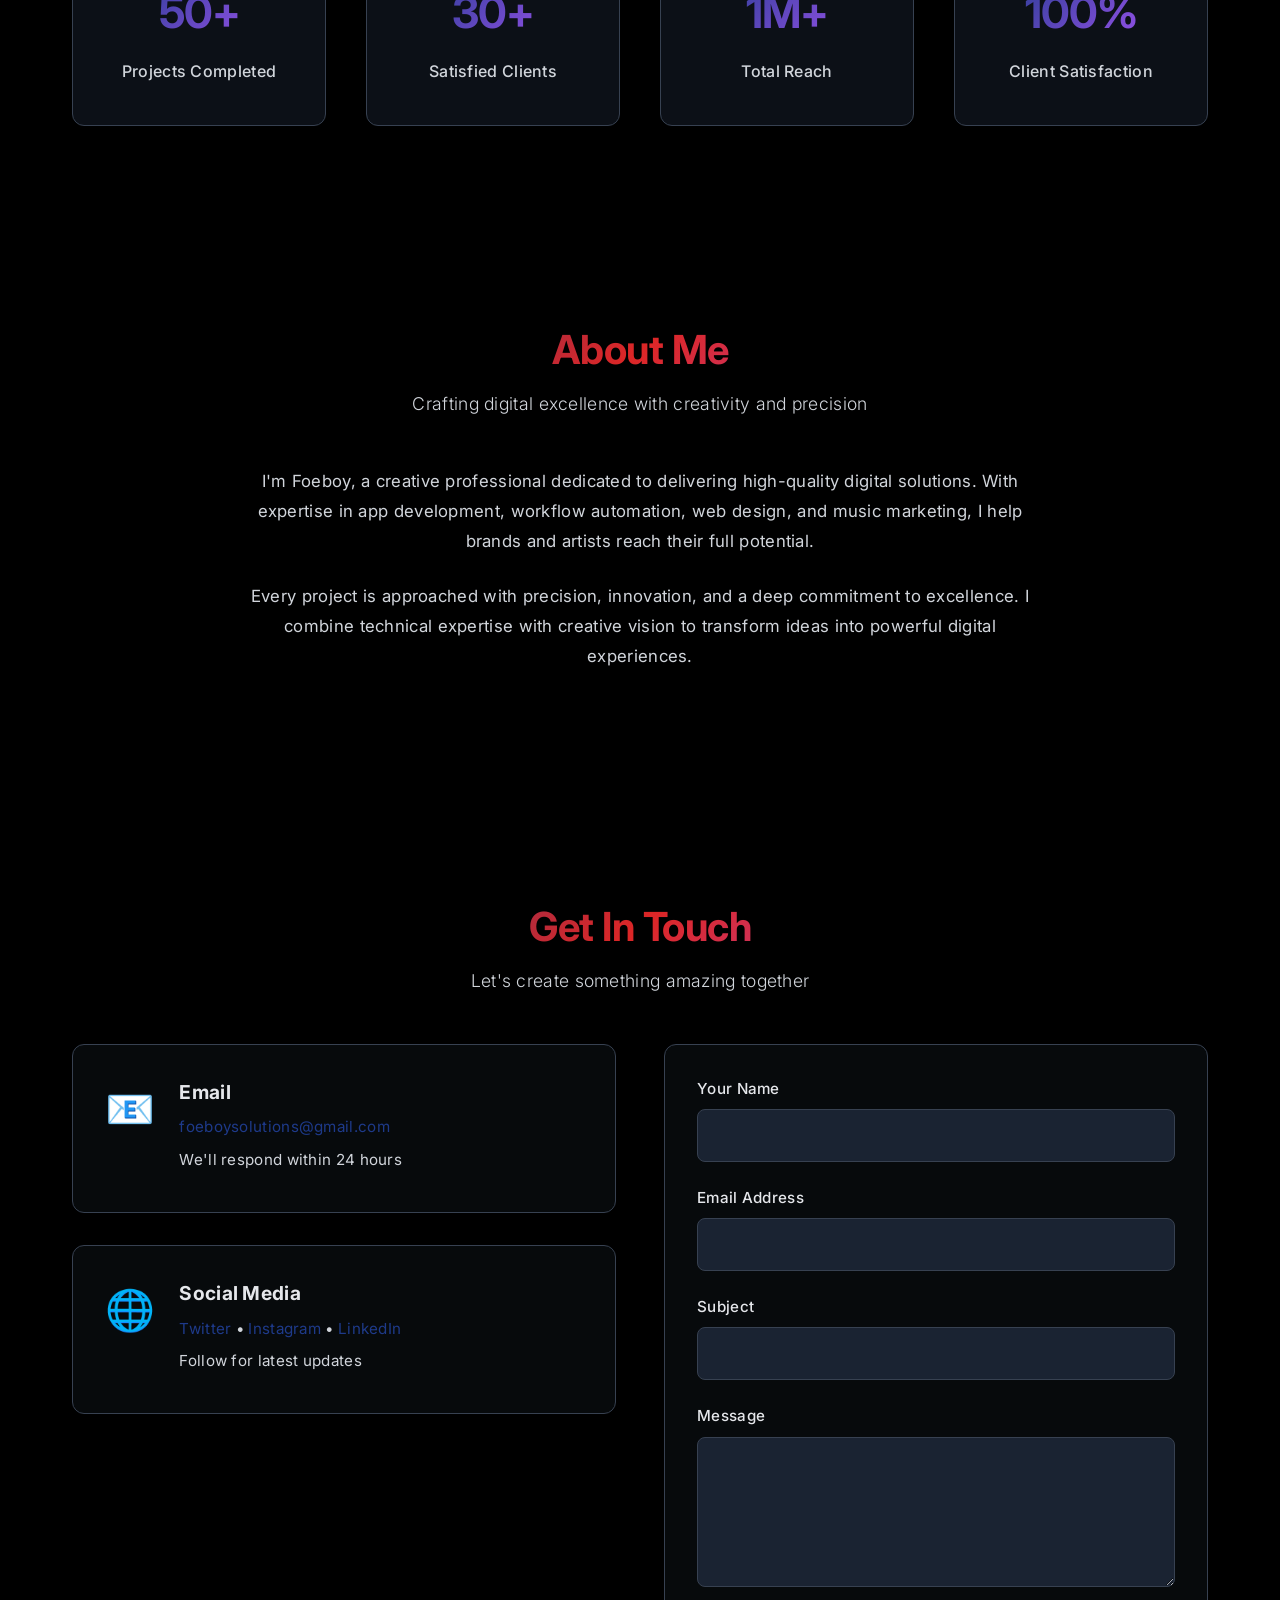
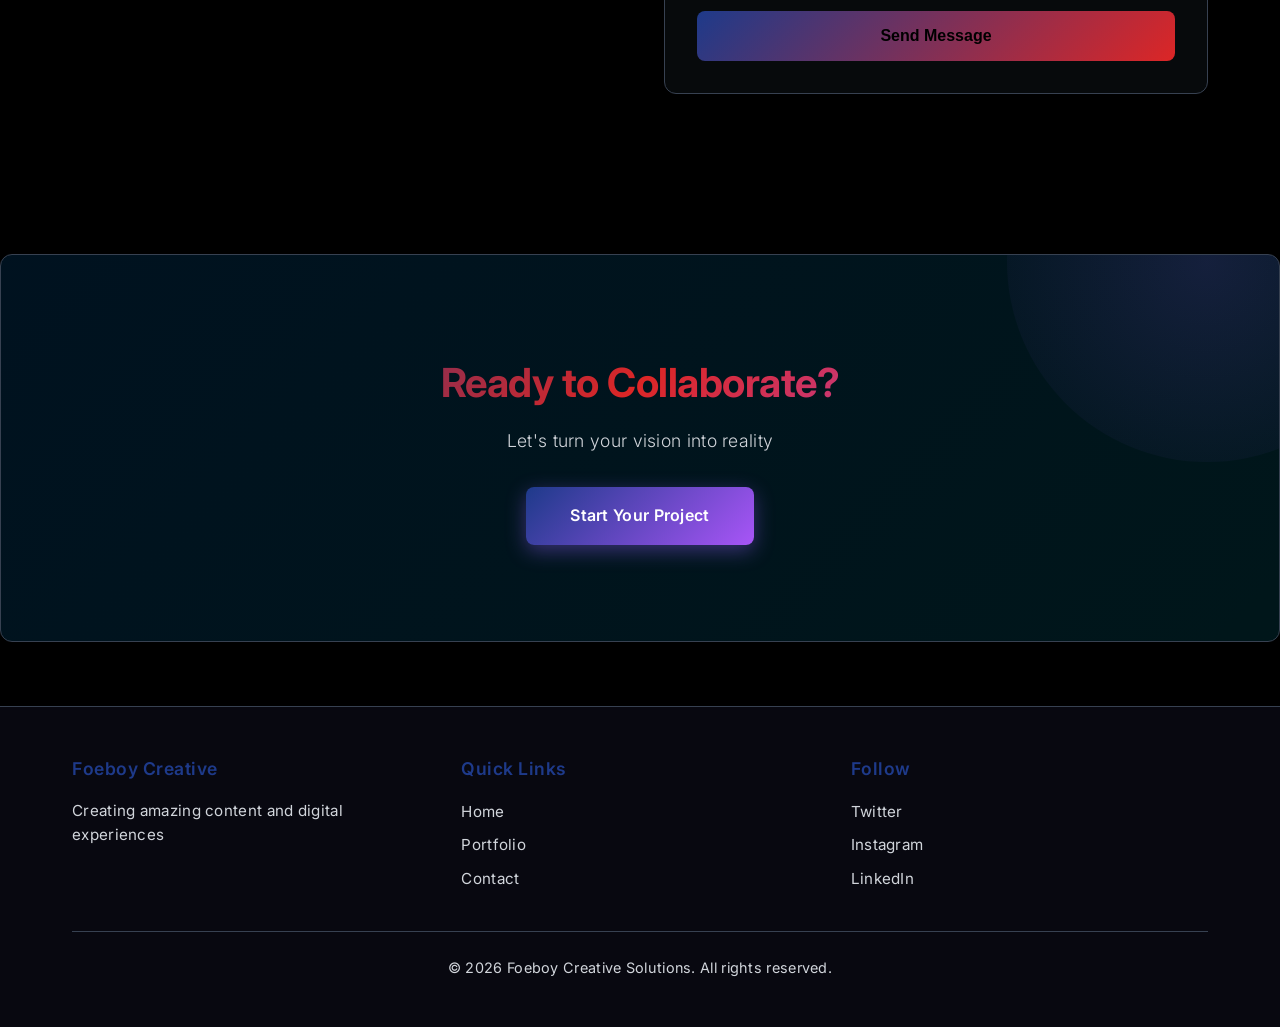
==== commit b9ad52ce: "Update email contact to foeboysolutions@gmail.com" ====
--- a/index.html
+++ b/index.html
@@ -51,8 +51,8 @@
     <div class="container">
       <h2 class="section-title">See Our Work in Action</h2>
       <p class="section-subtitle">High-quality creative content and projects</p>
-      <video class="showcase-video" width="100%" height="auto" controls>
-        <source src="20260128_0242_01kf12x0mcfpkrf4d9qxx8j0ke.mp4" type="video/mp4">
+      <video class="showcase-video" width="100%" height="auto" controls playsinline>
+        <source src="redpandacompress-covered-ai-small.mp4" type="video/mp4">
         Your browser does not support the video tag.
       </video>
     </div>
@@ -170,7 +170,7 @@
             <div class="info-icon">📧</div>
             <div class="info-content">
               <h3>Email</h3>
-              <p><a href="mailto:hello@foeboy.com">hello@foeboy.com</a></p>
+              <p><a href="mailto:foeboysolutions@gmail.com">foeboysolutions@gmail.com</a></p>
               <p>We'll respond within 24 hours</p>
             </div>
           </div>
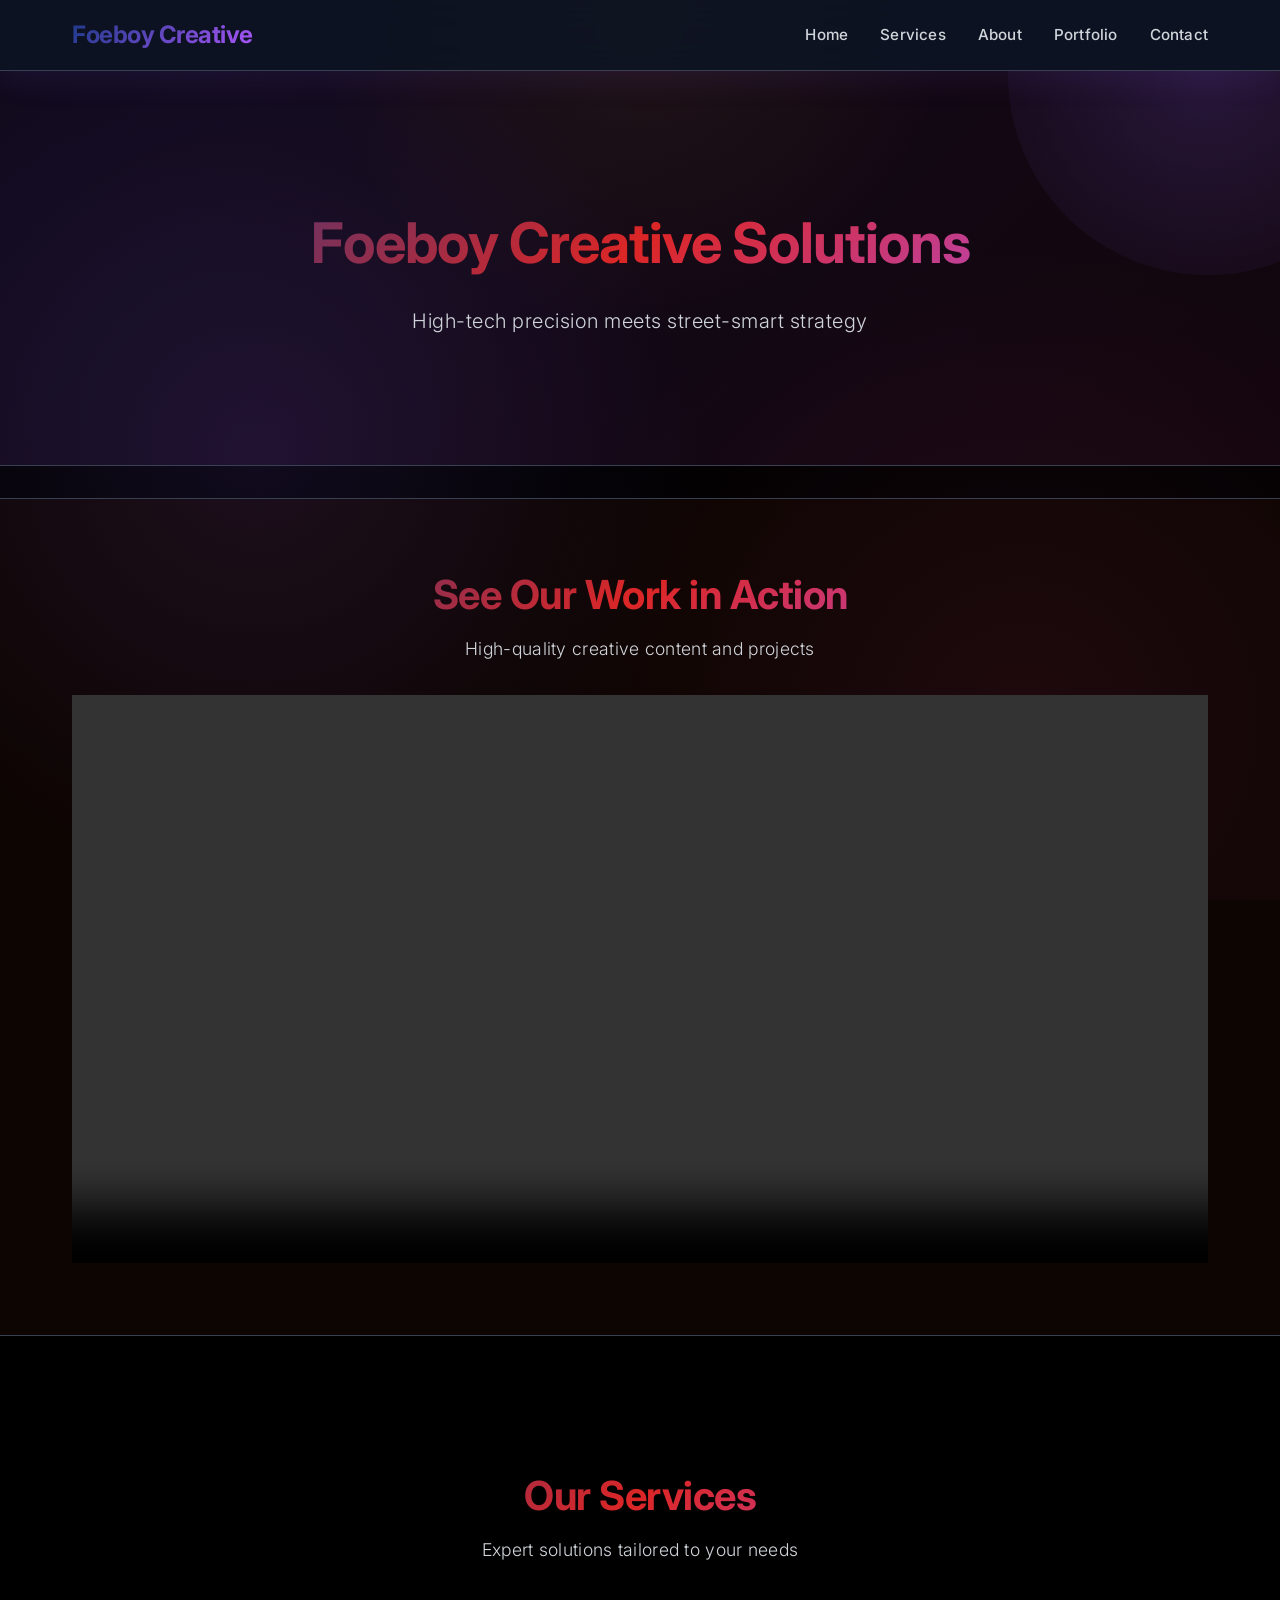
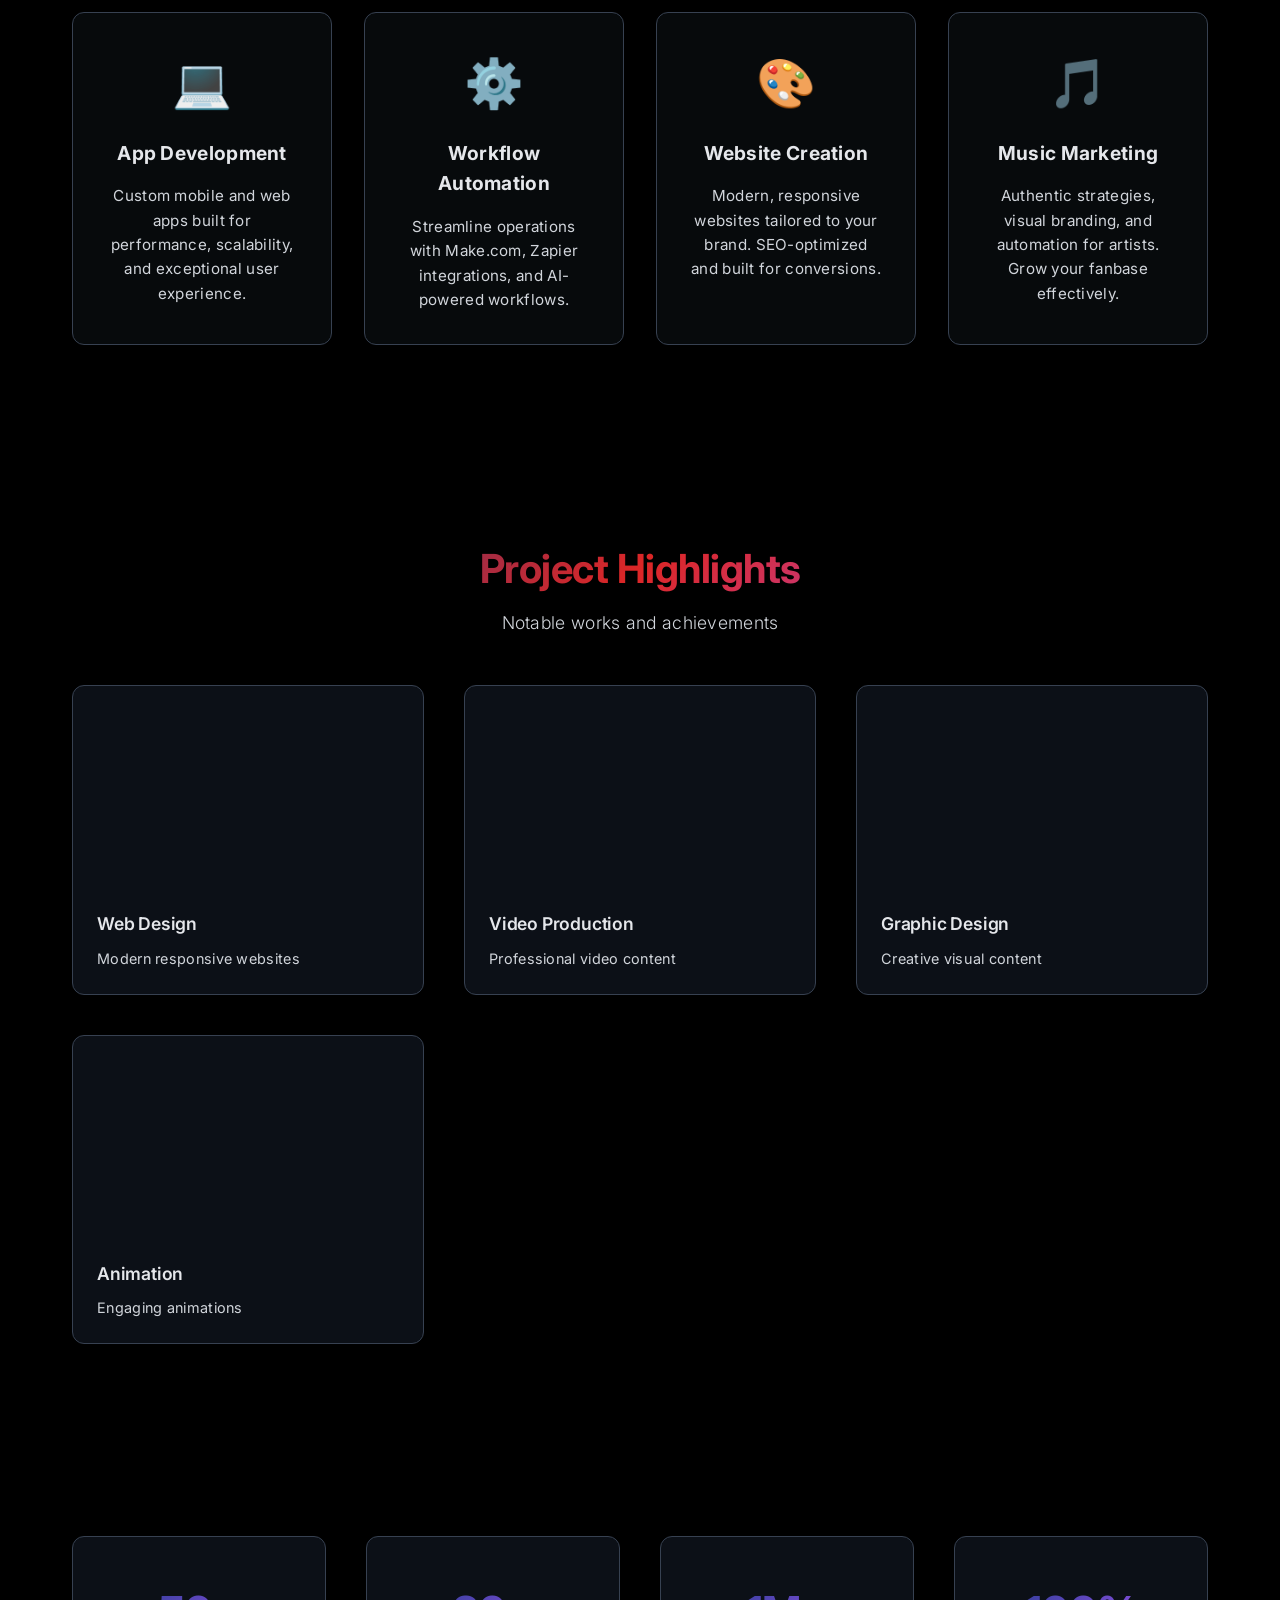
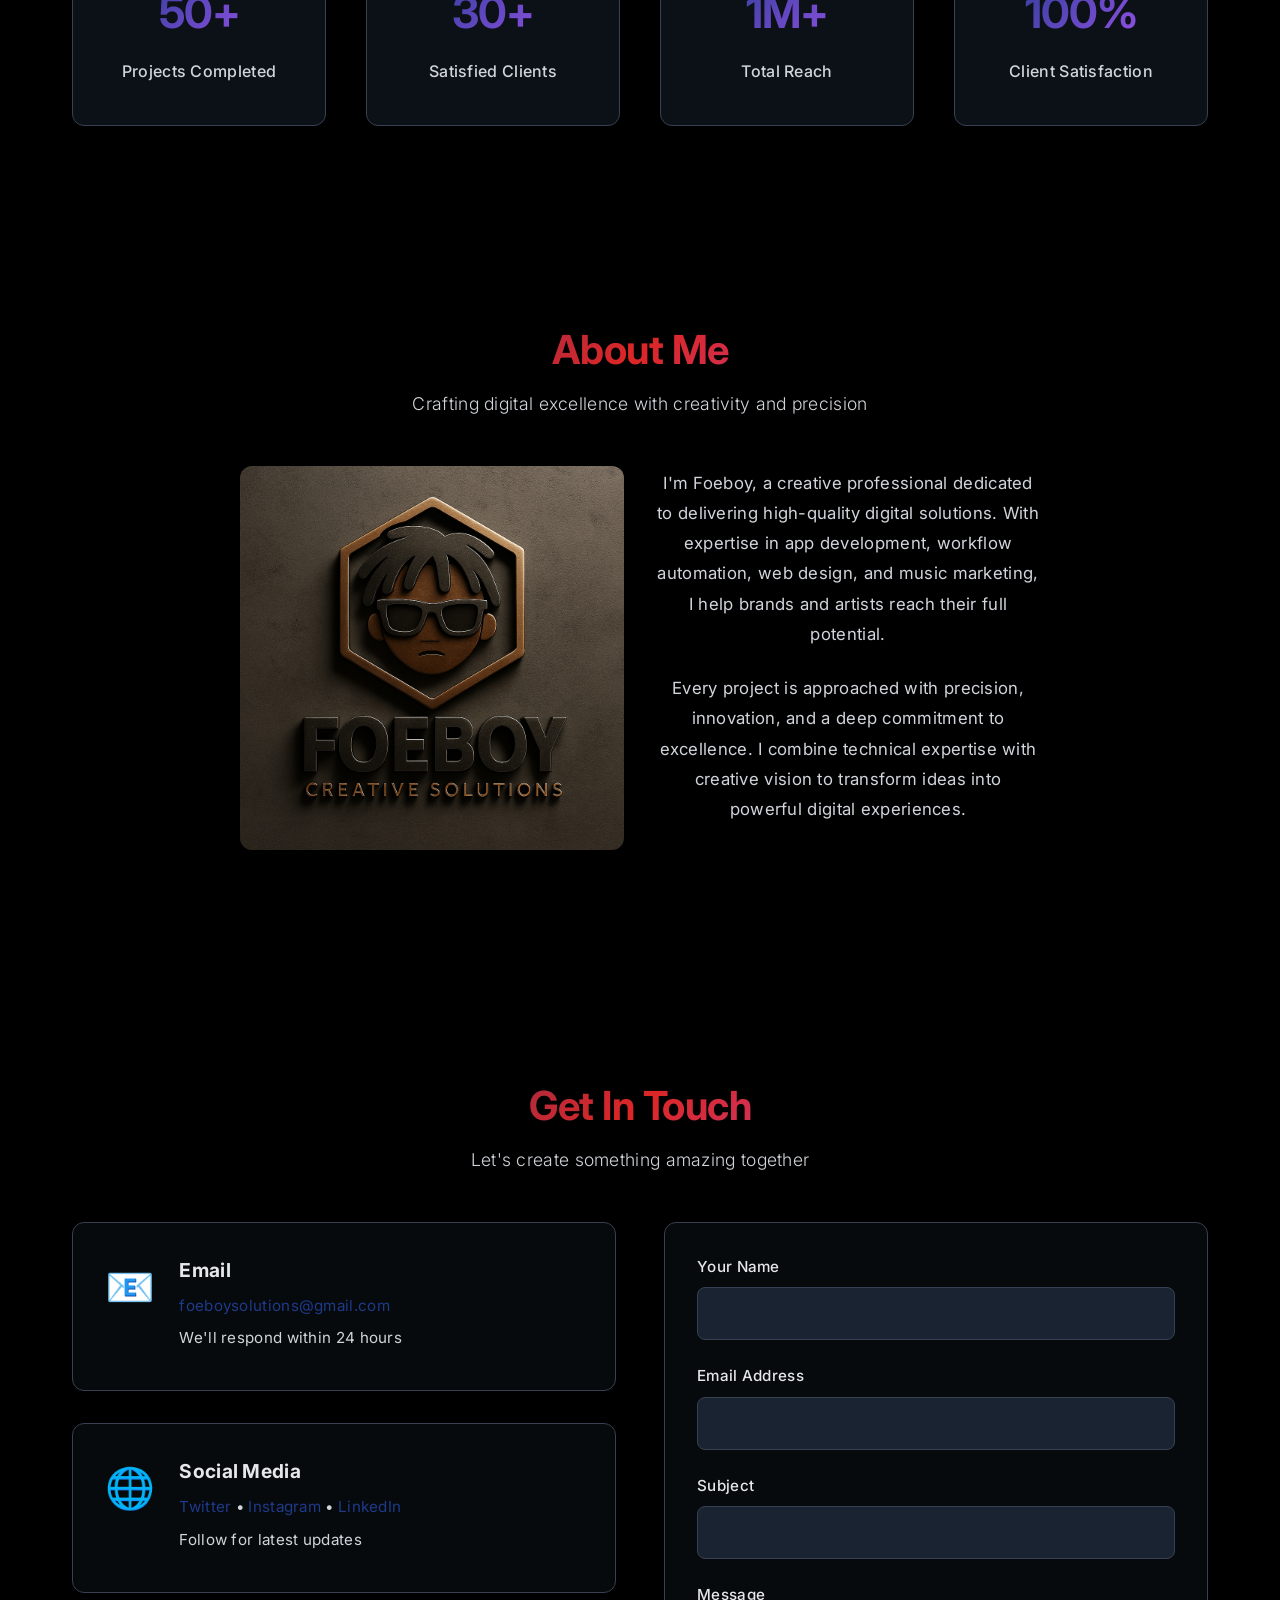
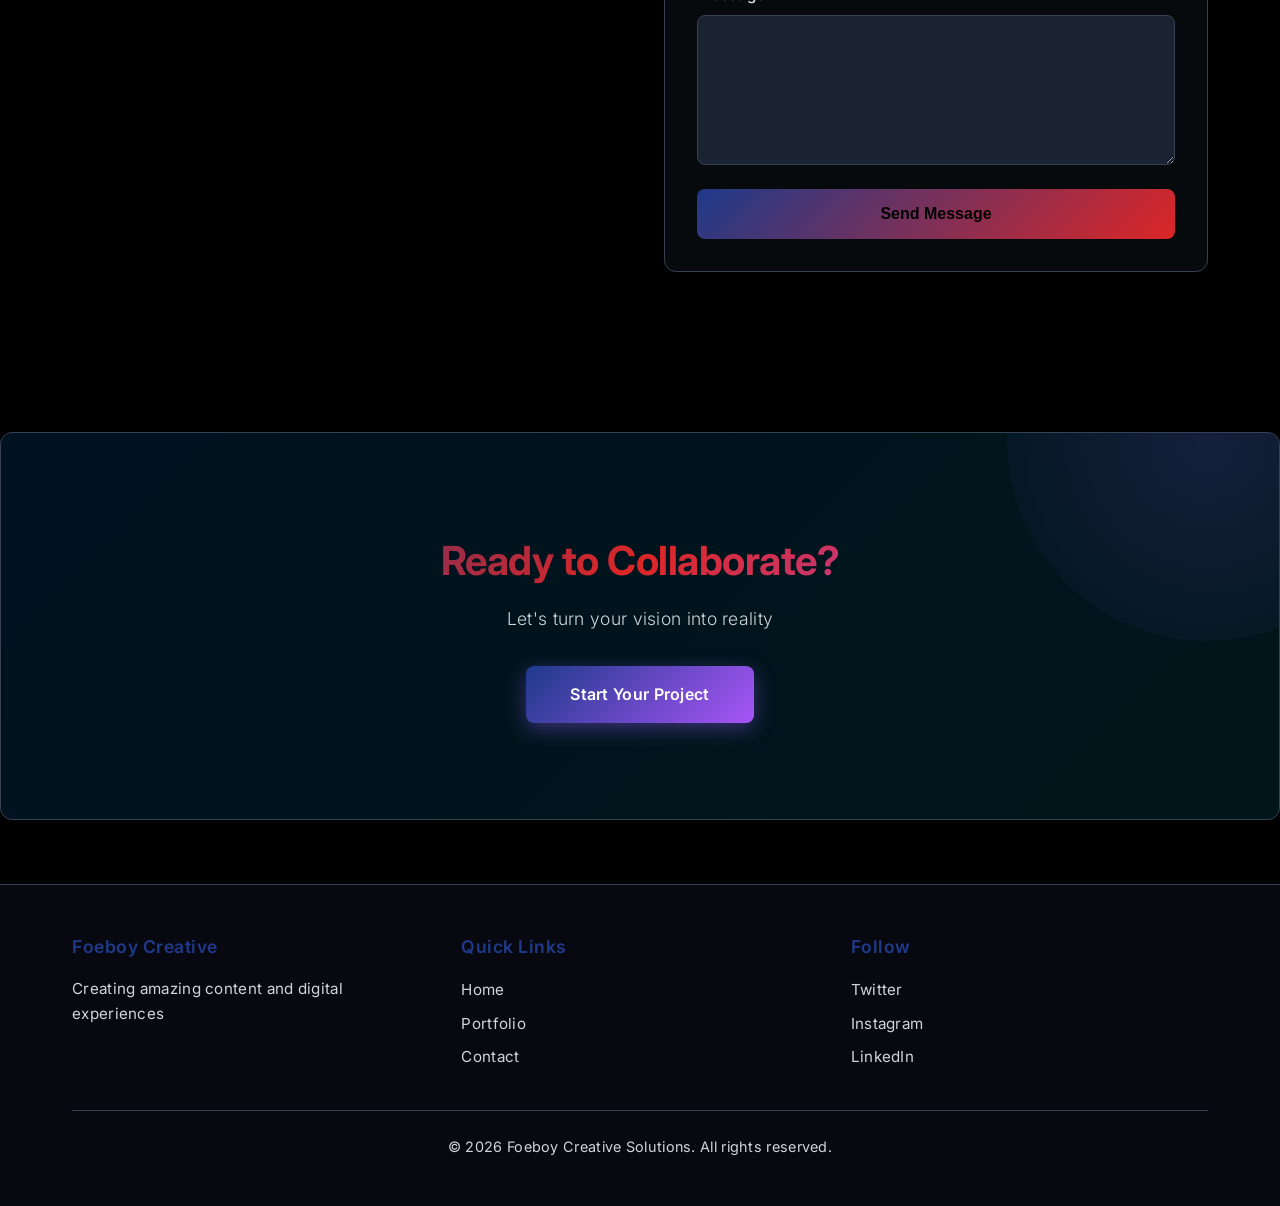
==== commit bf87d6b8: "Add About section image and responsive layout" ====
--- a/index.html
+++ b/index.html
@@ -51,7 +51,7 @@
     <div class="container">
       <h2 class="section-title">See Our Work in Action</h2>
       <p class="section-subtitle">High-quality creative content and projects</p>
-      <video class="showcase-video" width="100%" height="auto" controls playsinline>
+      <video class="showcase-video" width="100%" height="auto" controls muted playsinline webkit-playsinline x5-playsinline preload="metadata">
         <source src="redpandacompress-covered-ai-small.mp4" type="video/mp4">
         Your browser does not support the video tag.
       </video>
@@ -151,9 +151,14 @@
       <h2 class="section-title">About Me</h2>
       <p class="section-subtitle">Crafting digital excellence with creativity and precision</p>
       
-      <div class="about-content">
-        <p>I'm Foeboy, a creative professional dedicated to delivering high-quality digital solutions. With expertise in app development, workflow automation, web design, and music marketing, I help brands and artists reach their full potential.</p>
-        <p>Every project is approached with precision, innovation, and a deep commitment to excellence. I combine technical expertise with creative vision to transform ideas into powerful digital experiences.</p>
+      <div class="about-content about-grid">
+        <div class="about-image">
+          <img src="600914151_25774903882116854_6775865547604767452_n.png" alt="Foeboy Creative Solutions" loading="lazy">
+        </div>
+        <div class="about-text">
+          <p>I'm Foeboy, a creative professional dedicated to delivering high-quality digital solutions. With expertise in app development, workflow automation, web design, and music marketing, I help brands and artists reach their full potential.</p>
+          <p>Every project is approached with precision, innovation, and a deep commitment to excellence. I combine technical expertise with creative vision to transform ideas into powerful digital experiences.</p>
+        </div>
       </div>
     </div>
   </section>
--- a/styles.css
+++ b/styles.css
@@ -571,7 +571,8 @@
 
 .gallery-item {
   background: rgba(30, 41, 59, 0.4);
-  : blur(10px);
+  -webkit-backdrop-filter: blur(10px);
+  backdrop-filter: blur(10px);
   border: 1px solid var(--border-color);
   border-radius: 12px;
   overflow: hidden;
@@ -629,6 +630,40 @@
   font-size: 0.9rem;
   position: relative;
   z-index: 2;
+}
+
+/* About section image and layout */
+.about-grid {
+  display: grid;
+  grid-template-columns: 1fr 1fr;
+  gap: 2rem;
+  align-items: center;
+}
+.about-image img {
+  width: 100%;
+  max-width: 420px;
+  height: auto;
+  border-radius: 12px;
+  display: block;
+  box-shadow: 0 8px 30px rgba(0,0,0,0.35);
+  object-fit: cover;
+}
+.about-text p {
+  margin-bottom: 1rem;
+  color: var(--text-secondary);
+  line-height: 1.8;
+}
+
+@media (max-width: 768px) {
+  .about-grid {
+    grid-template-columns: 1fr;
+    gap: 1rem;
+    text-align: left;
+  }
+  .about-image img {
+    max-width: 100%;
+    height: auto;
+  }
 }
 
 /* Stats Section */
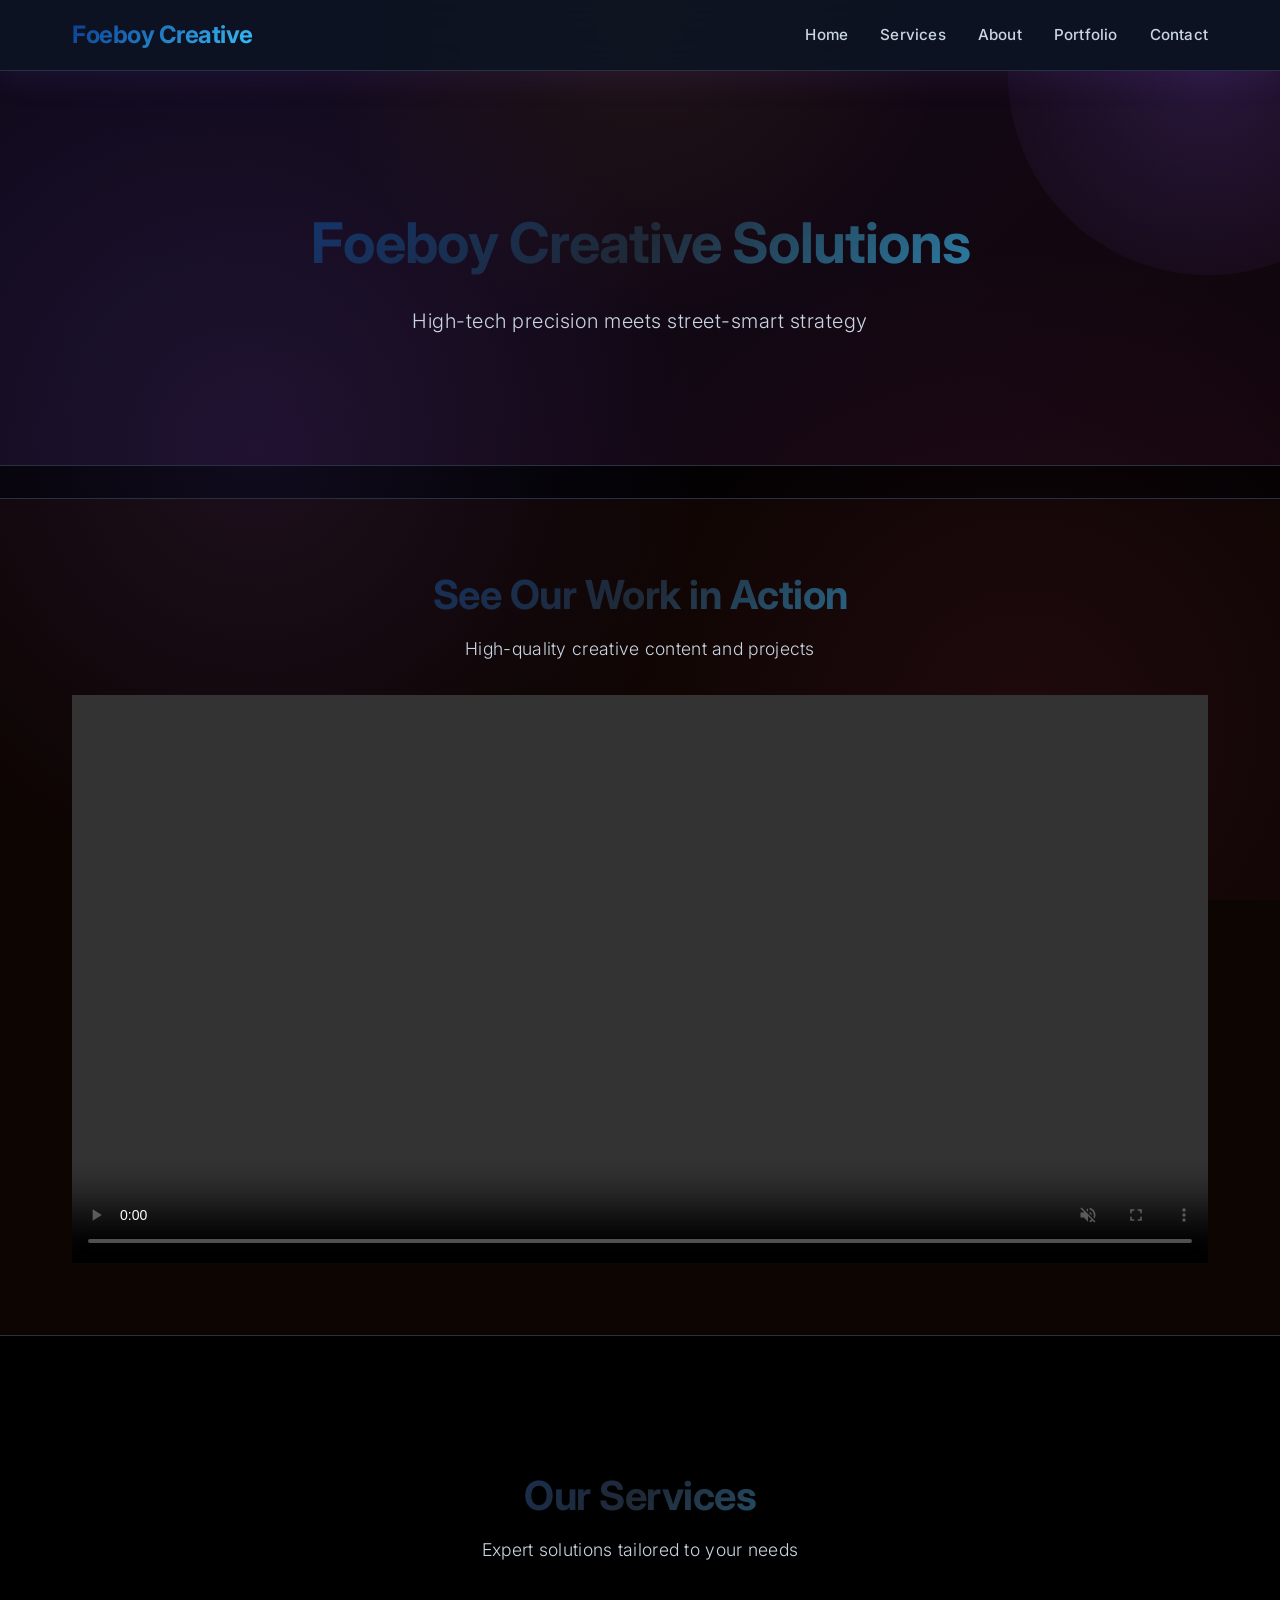
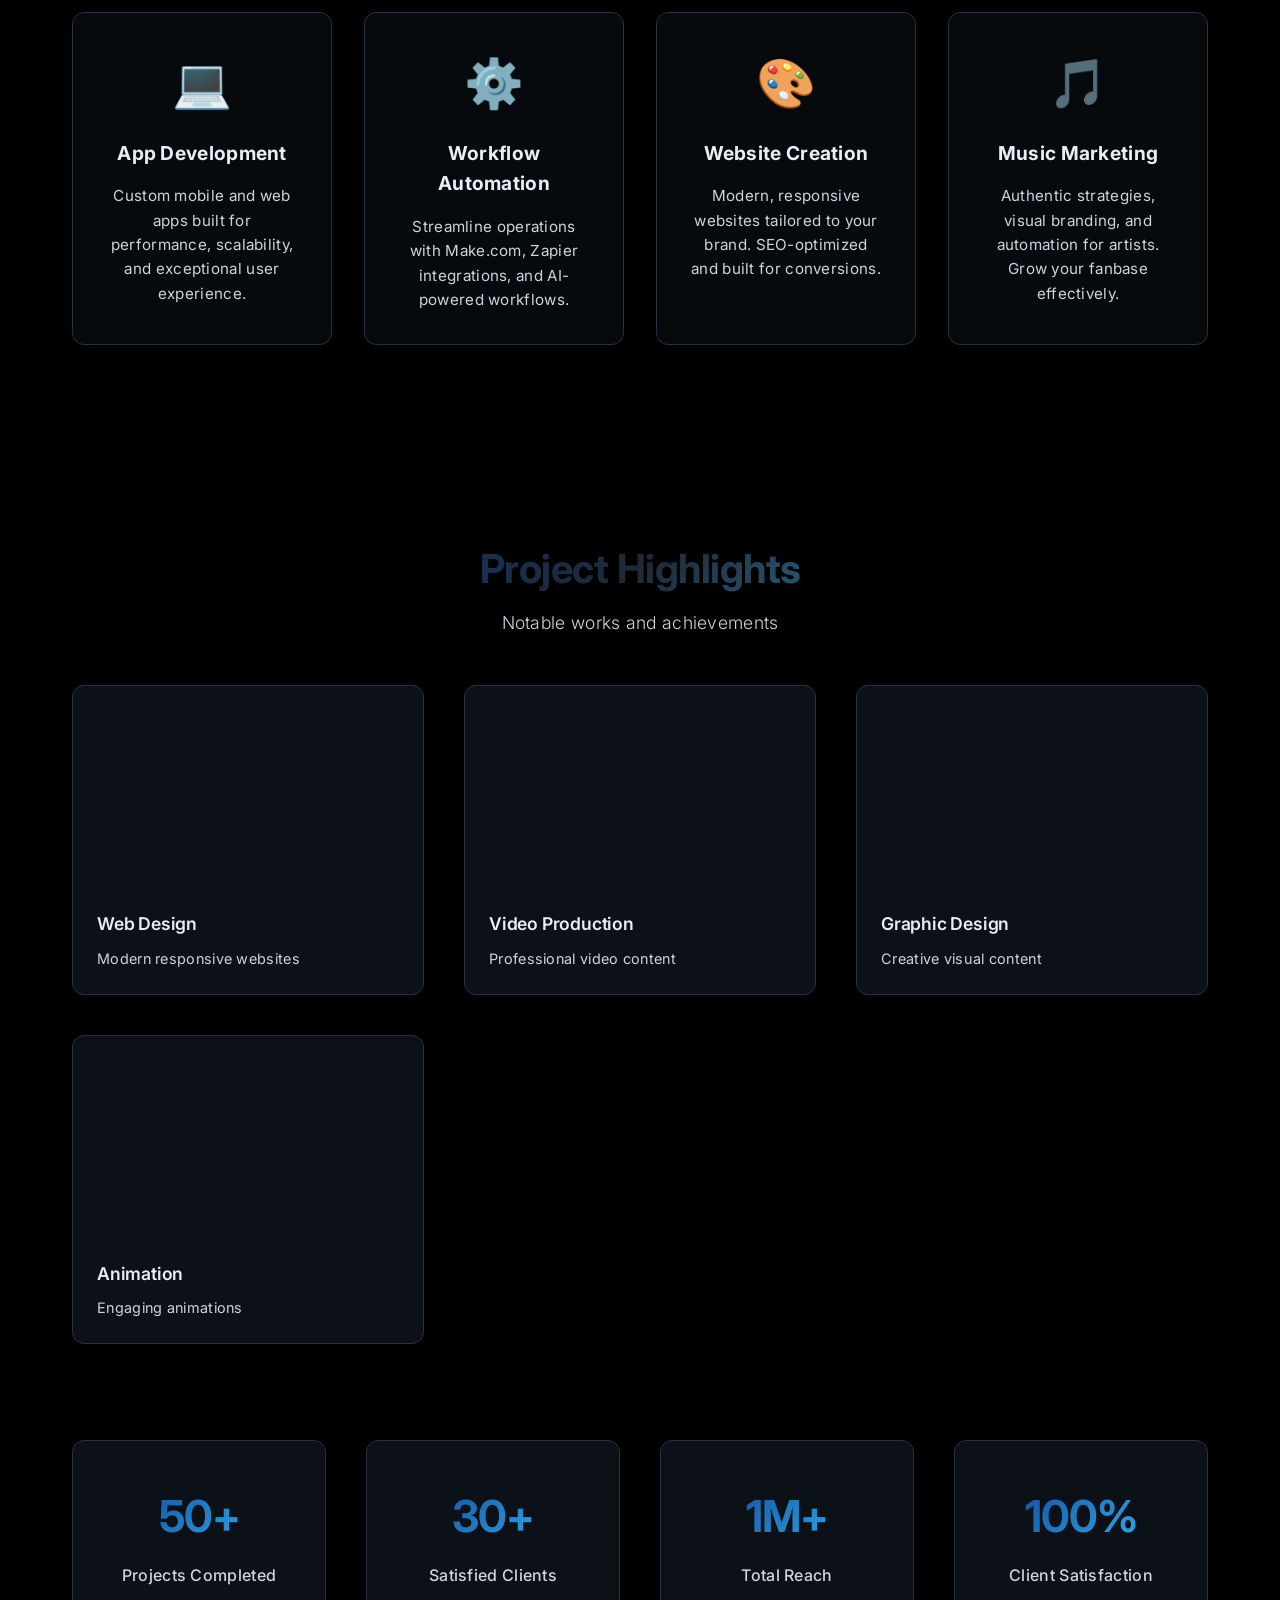
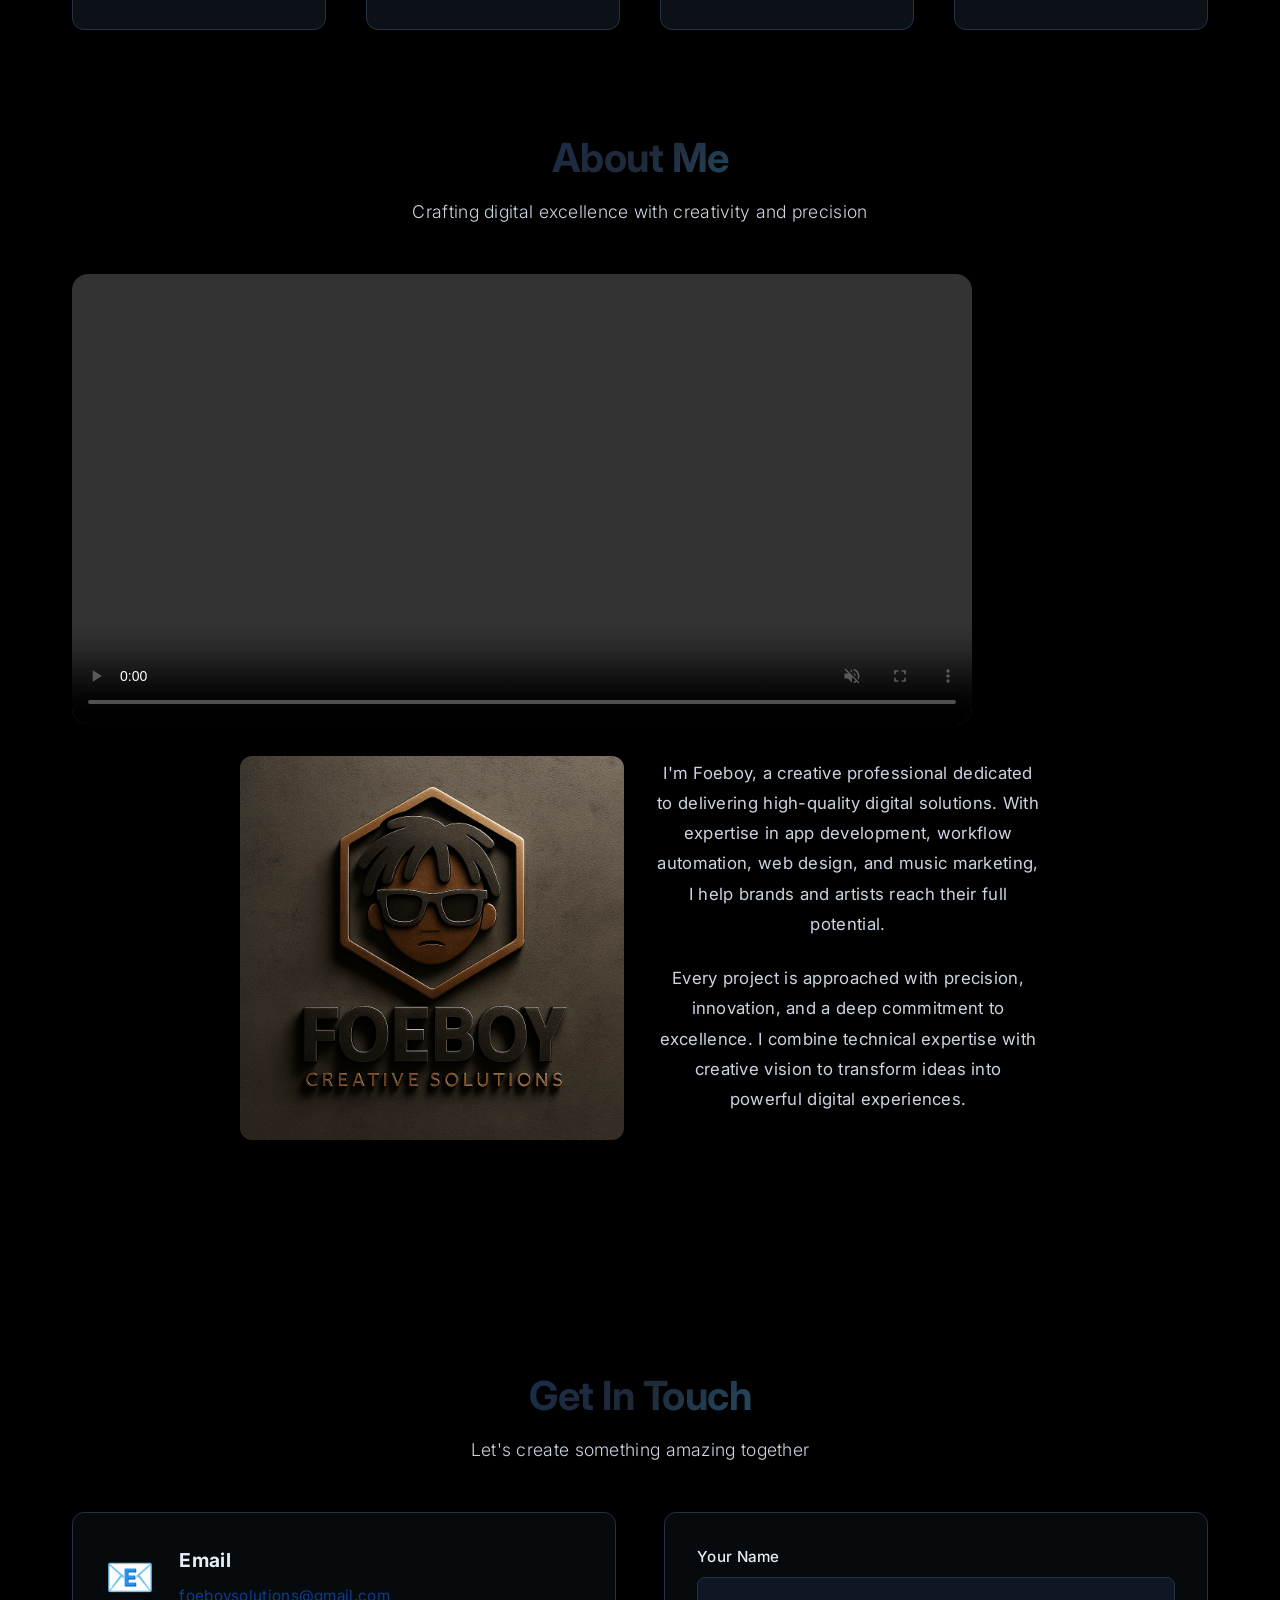
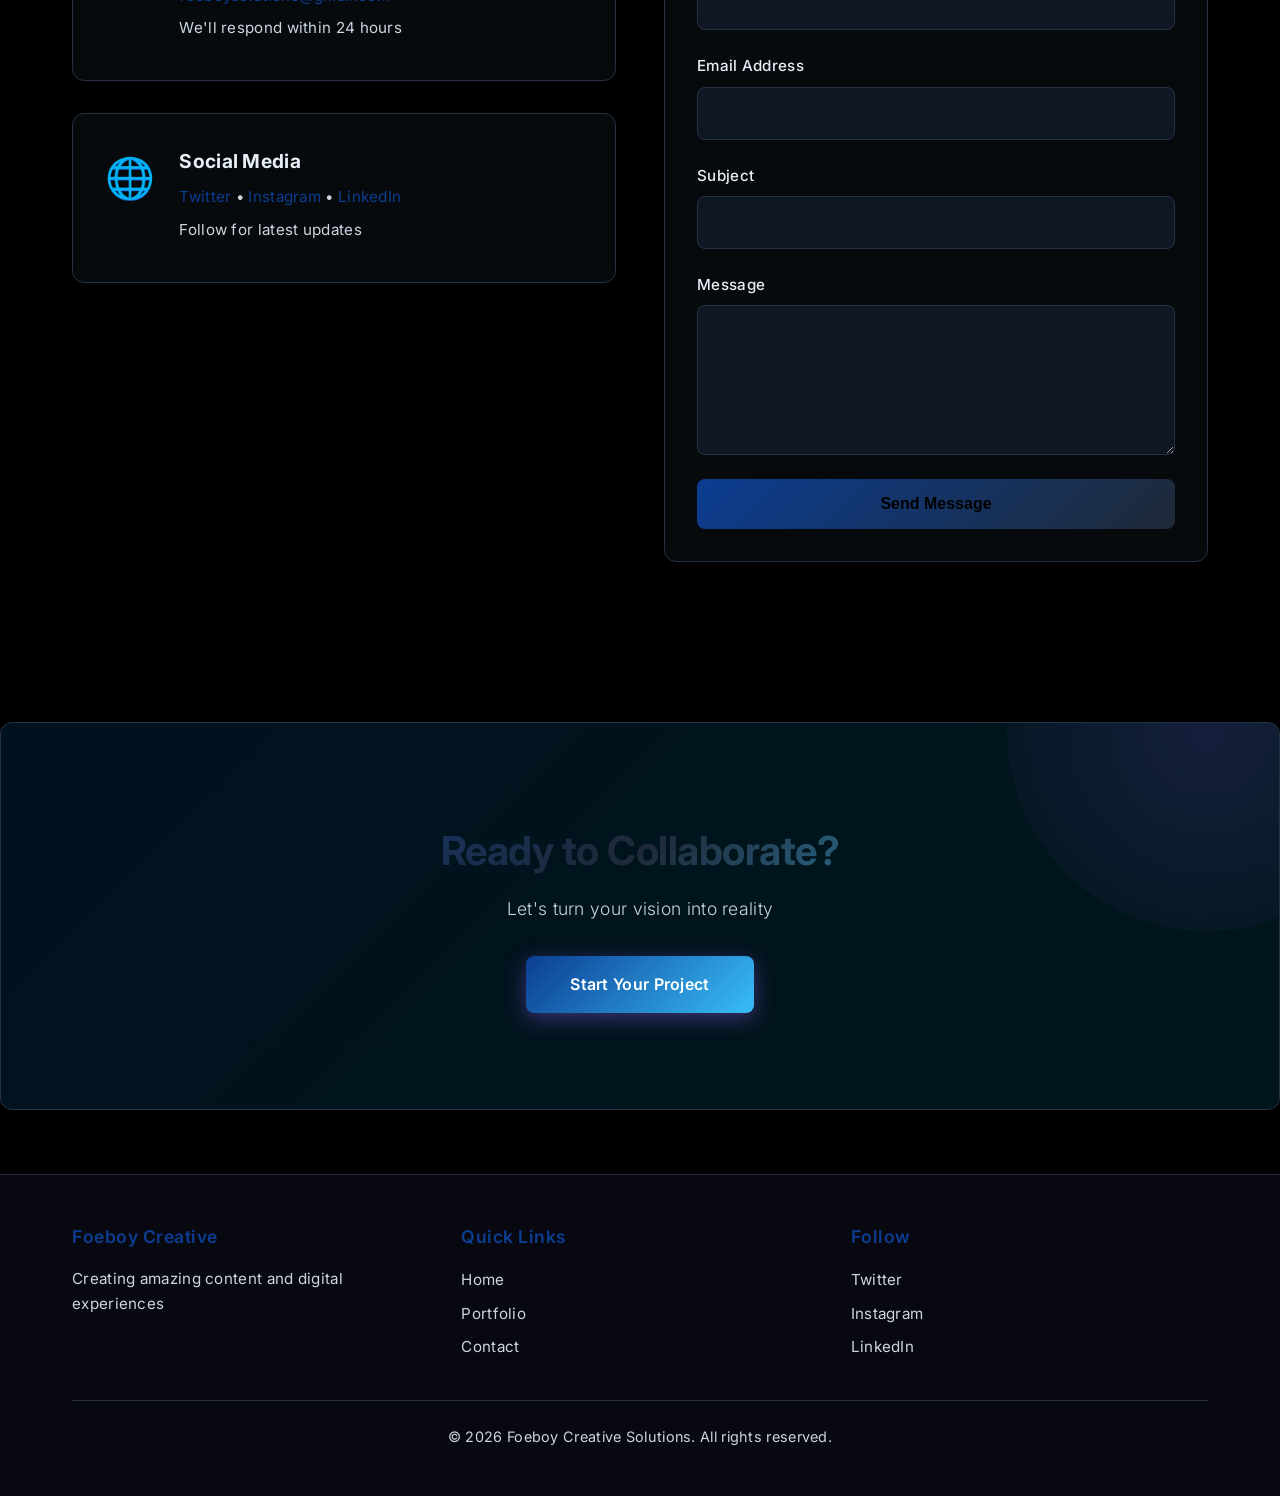
==== commit 1445171e: "Add intro video to About section" ====
--- a/index.html
+++ b/index.html
@@ -151,6 +151,13 @@
       <h2 class="section-title">About Me</h2>
       <p class="section-subtitle">Crafting digital excellence with creativity and precision</p>
       
+      <div class="about-intro-video">
+        <video class="about-video" controls muted playsinline webkit-playsinline x5-playsinline preload="metadata">
+          <source src="redpandacompress-covered-ai-small.mp4" type="video/mp4">
+          Your browser does not support the video tag.
+        </video>
+      </div>
+
       <div class="about-content about-grid">
         <div class="about-image">
           <img src="600914151_25774903882116854_6775865547604767452_n.png" alt="Foeboy Creative Solutions" loading="lazy">
--- a/styles.css
+++ b/styles.css
@@ -37,21 +37,20 @@
 }
 /* Root Variables */
 :root {
-  --primary: #1e3a8a;
-  --primary-light: #3b82f6;
-  --primary-dark: #0f172a;
-  --secondary: #dc2626;
-  --accent: #9333ea;
-  --accent-light: #a855f7;
-  --dark-bg: #0a0e27;
-  --card-bg: #1a2332;
-  --card-bg-alt: #253849;
-  --border-color: #374151;
-  --border-light: #4b5563;
-  --text-primary: #e5e7eb;
-  --text-secondary: #d1d5db;
-  --text-tertiary: #9ca3af;
-  --success: #059669;
+  --primary: #0b3d91; /* deep navy blue */
+  --primary-light: #2563eb; /* brighter blue */
+  --primary-dark: #071233; /* very dark navy */
+  --secondary: #1f2937; /* slate gray */
+  --accent: #0ea5a4; /* teal accent for contrast */
+  --accent-light: #38bdf8; /* light sky accent */
+  --dark-bg: #061028; /* darker page background */
+  --card-bg: #0f1724; /* deep card background */
+  --card-bg-alt: #152233; /* alternate card bg */
+  --border-color: #263244; /* subtle dark border */
+  --border-light: #3b4a5e;
+  --text-primary: #e6eef8; /* slightly blue-tinted white */
+  --text-secondary: #cbd5e1; /* cool gray */
+  --text-tertiary: #9aa9b8;
   --danger: #be123c;
   --spacing-unit: 1rem;
   --transition: all 0.3s cubic-bezier(0.4, 0, 0.2, 1);
@@ -648,15 +647,18 @@
   box-shadow: 0 8px 30px rgba(0,0,0,0.35);
   object-fit: cover;
 }
-.about-text p {
-  margin-bottom: 1rem;
-  color: var(--text-secondary);
-  line-height: 1.8;
-}
-
-@media (max-width: 768px) {
-  .about-grid {
-    grid-template-columns: 1fr;
+ .about-intro-video {
+   margin-bottom: 2rem;
+ }
+ .about-video {
+   width: 100%;
+   max-width: 900px;
+   height: auto;
+   border-radius: 16px;
+   display: block;
+   box-shadow: 0 12px 40px rgba(0,0,0,0.35);
+   overflow: hidden;
+ }
     gap: 1rem;
     text-align: left;
   }
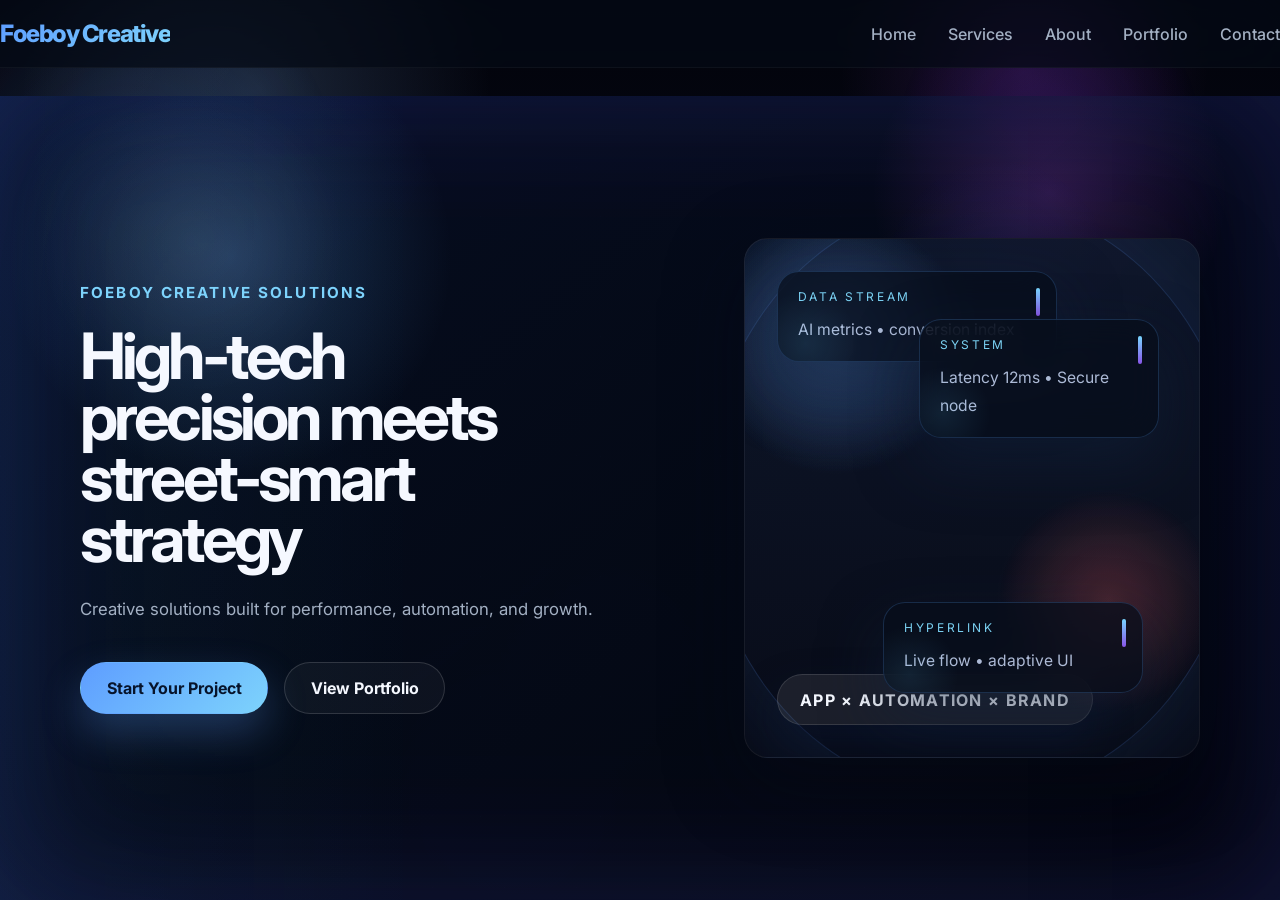
==== commit e40642de: "Update: Cyberpunk tech city theme with holographic HUD panels, horizontal left-to-right layout, neon" ====
--- a/index.html
+++ b/index.html
@@ -38,11 +38,38 @@
     </div>
   </nav>
 
-  <!-- Hero Section -->
-  <section class="portfolio-hero" id="home">
-    <div class="hero-content">
-      <h1>Foeboy Creative Solutions</h1>
-      <p>High-tech precision meets street-smart strategy</p>
+  <main class="page-sections">
+    <!-- Hero Section -->
+    <section class="hero-section" id="home">
+      <div class="hero-bg"></div>
+    <div class="container hero-grid">
+      <div class="hero-copy">
+        <span class="eyebrow">Foeboy Creative Solutions</span>
+        <h1>High-tech precision meets street-smart strategy</h1>
+        <p>Creative solutions built for performance, automation, and growth.</p>
+        <div class="hero-actions">
+          <a href="#contact" class="btn cta-btn">Start Your Project</a>
+          <a href="#portfolio" class="btn btn-secondary">View Portfolio</a>
+        </div>
+      </div>
+      <div class="hero-visual">
+        <div class="hero-ring"></div>
+        <div class="hero-hud">
+          <div class="hud-panel hud-panel-1">
+            <span class="hud-title">DATA STREAM</span>
+            <p>AI metrics • conversion index</p>
+          </div>
+          <div class="hud-panel hud-panel-2">
+            <span class="hud-title">SYSTEM</span>
+            <p>Latency 12ms • Secure node</p>
+          </div>
+          <div class="hud-panel hud-panel-3">
+            <span class="hud-title">HYPERLINK</span>
+            <p>Live flow • adaptive UI</p>
+          </div>
+        </div>
+        <div class="hero-chip">APP × AUTOMATION × BRAND</div>
+      </div>
     </div>
   </section>
 
@@ -52,9 +79,10 @@
       <h2 class="section-title">See Our Work in Action</h2>
       <p class="section-subtitle">High-quality creative content and projects</p>
       <video class="showcase-video" width="100%" height="auto" controls muted playsinline webkit-playsinline x5-playsinline preload="metadata">
-        <source src="redpandacompress-covered-ai-small.mp4" type="video/mp4">
+        <source src="iphone-video.mp4" type="video/mp4">
         Your browser does not support the video tag.
       </video>
+      <p class="form-message">If the video does not play, download it directly <a href="iphone-video.mp4" download>here</a>.</p>
     </div>
   </section>
 
@@ -91,7 +119,7 @@
 
 
   <!-- Project Gallery Section -->
-  <section class="portfolio-section">
+  <section class="portfolio-section" id="portfolio">
     <div class="container">
       <h2 class="section-title">Project Highlights</h2>
       <p class="section-subtitle">Notable works and achievements</p>
@@ -149,22 +177,17 @@
   <section class="portfolio-section" id="about">
     <div class="container">
       <h2 class="section-title">About Me</h2>
-      <p class="section-subtitle">Crafting digital excellence with creativity and precision</p>
-      
-      <div class="about-intro-video">
-        <video class="about-video" controls muted playsinline webkit-playsinline x5-playsinline preload="metadata">
-          <source src="redpandacompress-covered-ai-small.mp4" type="video/mp4">
-          Your browser does not support the video tag.
-        </video>
-      </div>
-
-      <div class="about-content about-grid">
-        <div class="about-image">
+      <p class="section-subtitle">Precision, innovation, and creative technology.</p>
+      
+      <div class="about-grid">
+        <div class="about-text-panel">
+          <span class="eyebrow">Meet Foeboy</span>
+          <h3>Creative strategy engineered for digital impact.</h3>
+          <p>I'm Foeboy, a creative professional building bold digital experiences for brands, artists, and teams that want more than just visuals. I blend app development, automation, modern web design, and music marketing into high-performance, scalable work.</p>
+          <p>Every project is crafted with street-smart strategy, polished execution, and a relentless focus on results. From workflow automation with Make.com and Zapier to conversion-focused websites and artist branding, I deliver work that feels premium and performs reliably.</p>
+        </div>
+        <div class="about-image-panel">
           <img src="600914151_25774903882116854_6775865547604767452_n.png" alt="Foeboy Creative Solutions" loading="lazy">
-        </div>
-        <div class="about-text">
-          <p>I'm Foeboy, a creative professional dedicated to delivering high-quality digital solutions. With expertise in app development, workflow automation, web design, and music marketing, I help brands and artists reach their full potential.</p>
-          <p>Every project is approached with precision, innovation, and a deep commitment to excellence. I combine technical expertise with creative vision to transform ideas into powerful digital experiences.</p>
         </div>
       </div>
     </div>
@@ -225,16 +248,16 @@
   </section>
 
   <!-- CTA Section -->
-  <section class="cta-section">
-    <div class="container">
-      <h2>Ready to Collaborate?</h2>
-      <p>Let's turn your vision into reality</p>
-      <a href="#contact" class="cta-btn">Start Your Project</a>
-    </div>
-  </section>
-
-  <!-- Footer -->
-  <footer class="footer">
+    <section class="cta-section">
+      <div class="container">
+        <h2>Ready to Collaborate?</h2>
+        <p>Let's turn your vision into reality</p>
+        <a href="#contact" class="cta-btn">Start Your Project</a>
+      </div>
+    </section>
+
+    <!-- Footer -->
+    <footer class="footer">
     <div class="container">
       <div class="footer-content">
         <div class="footer-section">
@@ -263,6 +286,7 @@
       </div>
     </div>
   </footer>
+  </main>
 
   <script src="script.js"></script>
 </body>
--- a/styles.css
+++ b/styles.css
@@ -1,67 +1,26 @@
-/* Make video views even larger and add frame styling */
-.videos-grid .video-card {
-  max-width: 900px;
-  margin: 2.5rem auto;
-  border-radius: 18px;
-  box-shadow: 0 8px 32px rgba(0,0,0,0.25);
-  border: 3px solid var(--border-color);
-  background: var(--card-bg-alt);
-}
-.videos-grid .video-container {
-  width: 100%;
-  min-width: 400px;
-  max-width: 900px;
-  min-height: 520px;
-  display: flex;
-  align-items: center;
-  justify-content: center;
-  border-radius: 16px;
-  overflow: hidden;
-  background: var(--card-bg);
-}
-.video-player {
-  width: 100%;
-  height: 520px;
-  max-width: 900px;
-  object-fit: cover;
-  border-radius: 12px;
-}
-.tiktok-embed {
-  width: 100% !important;
-  min-width: 400px !important;
-  max-width: 900px !important;
-  min-height: 520px !important;
-  border-radius: 12px !important;
-  box-shadow: 0 4px 24px rgba(0,0,0,0.18);
-  background: var(--card-bg) !important;
-}
-/* Root Variables */
 :root {
-  --primary: #0b3d91; /* deep navy blue */
-  --primary-light: #2563eb; /* brighter blue */
-  --primary-dark: #071233; /* very dark navy */
-  --secondary: #1f2937; /* slate gray */
-  --accent: #0ea5a4; /* teal accent for contrast */
-  --accent-light: #38bdf8; /* light sky accent */
-  --dark-bg: #061028; /* darker page background */
-  --card-bg: #0f1724; /* deep card background */
-  --card-bg-alt: #152233; /* alternate card bg */
-  --border-color: #263244; /* subtle dark border */
-  --border-light: #3b4a5e;
-  --text-primary: #e6eef8; /* slightly blue-tinted white */
-  --text-secondary: #cbd5e1; /* cool gray */
-  --text-tertiary: #9aa9b8;
-  --danger: #be123c;
-  --spacing-unit: 1rem;
-  --transition: all 0.3s cubic-bezier(0.4, 0, 0.2, 1);
-  --transition-slow: all 0.6s cubic-bezier(0.4, 0, 0.2, 1);
-}
-
-/* Global Styles */
+  --bg: #04070f;
+  --surface: rgba(10, 16, 31, 0.88);
+  --surface-strong: rgba(7, 12, 24, 0.96);
+  --surface-soft: rgba(15, 25, 50, 0.7);
+  --border: rgba(110, 116, 134, 0.22);
+  --text: #f5f8ff;
+  --muted: #a3b0c3;
+  --accent: #5e9dff;
+  --accent-strong: #fa5d5d;
+  --accent-soft: #7dd3fc;
+  --accent-contrast: #ffcb3d;
+  --shadow: 0 24px 80px rgba(5, 10, 25, 0.35);
+  --radius: 24px;
+  --radius-sm: 16px;
+  --transition: 0.32s cubic-bezier(0.4, 0, 0.2, 1);
+  --max-width: 1200px;
+}
+
 * {
+  box-sizing: border-box;
   margin: 0;
   padding: 0;
-  box-sizing: border-box;
 }
 
 html {
@@ -69,1575 +28,902 @@
 }
 
 body {
-  font-family: 'Inter', -apple-system, BlinkMacSystemFont, sans-serif;
-  background: #000000;
-  color: var(--text-primary);
+  font-family: 'Inter', system-ui, -apple-system, BlinkMacSystemFont, 'Segoe UI', sans-serif;
+  color: var(--text);
+  background: radial-gradient(circle at 20% 10%, rgba(138, 191, 255, 0.18), transparent 18%),
+    radial-gradient(circle at 80% 8%, rgba(181, 81, 255, 0.16), transparent 14%),
+    radial-gradient(circle at 40% 90%, rgba(80, 124, 255, 0.12), transparent 25%),
+    linear-gradient(180deg, #02030b 0%, #050712 25%, #090a17 55%, #03040a 100%);
+  min-height: 100vh;
   overflow-x: hidden;
+  padding-top: 96px;
   position: relative;
-  line-height: 1.6;
-  letter-spacing: 0.3px;
-}
-
-/* Animated background elements */
+}
+
 body::before {
   content: '';
   position: fixed;
+  inset: 0;
+  background-image: radial-gradient(circle at 10% 20%, rgba(94, 157, 255, 0.24), transparent 16%),
+    radial-gradient(circle at 82% 15%, rgba(135, 47, 255, 0.18), transparent 12%),
+    radial-gradient(circle at 50% 70%, rgba(35, 184, 255, 0.08), transparent 18%);
+  pointer-events: none;
+  opacity: 0.85;
+  z-index: -2;
+}
+
+body::after {
+  content: '';
+  position: fixed;
+  inset: 0;
+  background-image: linear-gradient(120deg, rgba(255, 255, 255, 0.04) 0%, transparent 20%),
+    linear-gradient(60deg, rgba(94, 157, 255, 0.06) 0%, transparent 25%);
+  pointer-events: none;
+  opacity: 0.45;
+  z-index: -1;
+}
+
+main.page-sections {
+  display: flex;
+  flex-wrap: nowrap;
+  overflow-x: auto;
+  overflow-y: hidden;
+  scroll-snap-type: x mandatory;
+  scroll-behavior: smooth;
+  -webkit-overflow-scrolling: touch;
+  height: calc(100vh - 96px);
+}
+
+main.page-sections::-webkit-scrollbar {
+  display: none;
+}
+
+main.page-sections {
+  scrollbar-width: none;
+  -ms-overflow-style: none;
+}
+
+main.page-sections > section,
+main.page-sections > footer {
+  flex: 0 0 100vw;
+  width: 100vw;
+  min-height: 100%;
+  scroll-snap-align: start;
+  display: flex;
+  align-items: center;
+}
+
+main.page-sections > section {
+  padding: 0 0;
+}
+
+img {
+  max-width: 100%;
+  display: block;
+}
+
+a {
+  color: inherit;
+}
+
+button, input, textarea, select {
+  font: inherit;
+}
+
+button {
+  cursor: pointer;
+}
+
+.container {
+  width: min(100%, calc(1120px + 4rem));
+  margin: 0 auto;
+  padding: 0 2rem;
+}
+
+.navbar {
+  position: fixed;
   top: 0;
   left: 0;
+  right: 0;
   width: 100%;
-  height: 100%;
-  background: 
-    radial-gradient(circle at 20% 50%, rgba(139, 92, 246, 0.12) 0%, transparent 40%),
-    radial-gradient(circle at 80% 80%, rgba(236, 72, 153, 0.08) 0%, transparent 40%),
-    radial-gradient(circle at 50% 0%, rgba(245, 158, 11, 0.08) 0%, transparent 30%);
-  pointer-events: none;
-  z-index: -1;
-  animation: moveGradient 30s ease infinite;
-}
-
-@keyframes moveGradient {
-  0%, 100% { transform: translate(0, 0); }
-  50% { transform: translate(30px, 30px); }
-}
-
-/* Navigation Bar */
-.navbar {
-  background: rgba(15, 23, 42, 0.8);
-  -webkit-backdrop-filter: blur(20px);
-  -webkit-backdrop-filter: blur(20px);
-  -webkit-backdrop-filter: blur(20px);
-  -webkit-backdrop-filter: blur(20px);
-  -webkit-backdrop-filter: blur(20px);
-  -webkit-backdrop-filter: blur(20px);
-  -webkit-backdrop-filter: blur(20px);
-  -webkit-backdrop-filter: blur(20px);
-  -webkit-backdrop-filter: blur(20px);
-  -webkit-backdrop-filter: blur(20px);
-  -webkit-backdrop-filter: blur(20px);
-  -webkit-backdrop-filter: blur(20px);
-  -webkit-backdrop-filter: blur(20px);
-  -webkit-backdrop-filter: blur(20px);
-  backdrop-filter: blur(20px);
-  border-bottom: 1px solid var(--border-color);
-  position: sticky;
-  top: 0;
   z-index: 1000;
-  padding: 1rem 0;
-  box-shadow: 0 8px 32px rgba(139, 92, 246, 0.1);
-  transition: var(--transition);
-}
-
-.navbar:hover {
-  background: rgba(15, 23, 42, 0.95);
-  border-bottom-color: var(--primary);
-  box-shadow: 0 12px 40px rgba(139, 92, 246, 0.18);
+  padding: 1.2rem 0;
+  backdrop-filter: blur(24px);
+  -webkit-backdrop-filter: blur(24px);
+  background: rgba(5, 11, 22, 0.72);
+  border-bottom: 1px solid rgba(255, 255, 255, 0.04);
 }
 
 .nav-container {
-  max-width: 1200px;
-  margin: 0 auto;
-  padding: 0 2rem;
   display: flex;
+  align-items: center;
   justify-content: space-between;
+  gap: 1rem;
+}
+
+.logo a {
+  font-size: 1.5rem;
+  font-weight: 800;
+  letter-spacing: -0.06em;
+  background: linear-gradient(135deg, var(--accent), var(--accent-soft));
+  -webkit-background-clip: text;
+  -webkit-text-fill-color: transparent;
+}
+
+.nav-links {
+  display: flex;
   align-items: center;
-  position: relative;
+  gap: 2rem;
+  list-style: none;
+}
+
+.nav-links a {
+  color: var(--muted);
+  text-decoration: none;
+  font-weight: 500;
+  transition: color var(--transition);
+}
+
+.nav-links a:hover,
+.nav-links a.active {
+  color: var(--accent);
 }
 
 .menu-toggle {
   display: none;
-  flex-direction: column;
+  border: none;
   background: none;
-  border: none;
-  cursor: pointer;
-  padding: 0.5rem;
+  padding: 0.55rem;
+  border-radius: 50%;
+}
+
+.hamburger,
+.hamburger::before,
+.hamburger::after {
+  display: block;
+  width: 24px;
+  height: 2px;
+  background: var(--text);
+  border-radius: 999px;
+  transition: transform var(--transition), opacity var(--transition);
   position: relative;
-  z-index: 1001;
-  width: 32px;
-  height: 32px;
-  align-items: center;
-  justify-content: center;
-}
-
-.hamburger {
-  width: 24px;
-  height: 20px;
-  position: relative;
-  display: flex;
-  flex-direction: column;
-  justify-content: space-between;
 }
 
 .hamburger::before,
 .hamburger::after {
   content: '';
-  width: 100%;
-  height: 2px;
-  background: var(--primary);
-  transition: all 0.3s cubic-bezier(0.23, 1, 0.320, 1);
-  transform-origin: center;
-}
-
-.hamburger span {
-  width: 100%;
-  height: 2px;
-  background: var(--primary);
-  transition: all 0.3s cubic-bezier(0.23, 1, 0.320, 1);
+  position: absolute;
+  left: 0;
+}
+
+.hamburger::before {
+  top: -8px;
+}
+
+.hamburger::after {
+  top: 8px;
+}
+
+.menu-toggle.active .hamburger {
+  background: transparent;
 }
 
 .menu-toggle.active .hamburger::before {
-  transform: rotate(45deg) translate(7px, 7px);
-}
-
-.menu-toggle.active .hamburger span {
-  opacity: 0;
-  transform: translateX(-10px);
+  transform: translateY(8px) rotate(45deg);
 }
 
 .menu-toggle.active .hamburger::after {
-  transform: rotate(-45deg) translate(8px, -8px);
-}
-
-.logo a {
-  font-size: 1.5rem;
+  transform: translateY(-8px) rotate(-45deg);
+}
+
+.hero-section {
+  position: relative;
+  min-height: 100%;
+  display: grid;
+  align-items: center;
+  overflow: hidden;
+  padding: 4rem 0 6rem;
+}
+
+.hero-bg {
+  position: absolute;
+  inset: 0;
+  background: radial-gradient(circle at 18% 20%, rgba(95, 169, 255, 0.25), transparent 18%),
+    radial-gradient(circle at 82% 12%, rgba(190, 83, 240, 0.22), transparent 14%),
+    linear-gradient(140deg, rgba(6, 14, 35, 0.96), rgba(3, 6, 12, 0.98));
+  box-shadow: inset 0 0 120px rgba(40, 118, 255, 0.12), inset 0 0 180px rgba(150, 40, 255, 0.08);
+  pointer-events: none;
+}
+
+.hero-bg::before {
+  content: '';
+  position: absolute;
+  inset: 0;
+  background-image: radial-gradient(circle at 15% 18%, rgba(255, 255, 255, 0.08), transparent 12%),
+    radial-gradient(circle at 78% 22%, rgba(62, 104, 255, 0.1), transparent 10%),
+    linear-gradient(90deg, rgba(88, 221, 255, 0.06) 0%, transparent 35%);
+  opacity: 0.85;
+}
+
+.hero-bg::after {
+  content: '';
+  position: absolute;
+  inset: 0;
+  background-image: linear-gradient(135deg, rgba(109, 149, 255, 0.05) 1px, transparent 1px),
+    linear-gradient(45deg, rgba(203, 69, 255, 0.04) 1px, transparent 1px);
+  background-size: 120px 120px, 72px 72px;
+  opacity: 0.35;
+}
+
+.hero-grid {
+  position: relative;
+  display: grid;
+  grid-template-columns: 1.35fr 1fr;
+  gap: 3rem;
+  align-items: center;
+}
+
+.hero-copy {
+  max-width: 640px;
+}
+
+.eyebrow {
+  display: inline-flex;
+  align-items: center;
+  gap: 0.5rem;
+  color: var(--accent-soft);
+  font-size: 0.95rem;
   font-weight: 700;
-  background: linear-gradient(135deg, var(--primary), var(--accent-light));
-  -webkit-background-clip: text;
-  -webkit-text-fill-color: transparent;
-  background-clip: text;
-  text-decoration: none;
-  transition: var(--transition);
-  letter-spacing: -0.5px;
-}
-
-.logo a:hover {
-  filter: brightness(1.2);
-  text-shadow: 0 0 20px rgba(139, 92, 246, 0.4);
-}
-
-.nav-links {
+  letter-spacing: 0.14em;
+  text-transform: uppercase;
+  margin-bottom: 1.5rem;
+}
+
+.hero-copy h1 {
+  font-size: clamp(2.75rem, 5vw, 4.5rem);
+  line-height: 0.95;
+  letter-spacing: -0.06em;
+  max-width: 12ch;
+  margin-bottom: 1.5rem;
+}
+
+.hero-copy p {
+  color: var(--muted);
+  font-size: 1.05rem;
+  line-height: 1.9;
+  margin-bottom: 2.25rem;
+  max-width: 42rem;
+}
+
+.hero-actions {
   display: flex;
-  list-style: none;
-  gap: 2rem;
-  transition: all 0.3s cubic-bezier(0.23, 1, 0.320, 1);
-}
-
-.nav-links a {
-  color: var(--text-secondary);
-  text-decoration: none;
-  font-weight: 500;
-  transition: var(--transition);
-  position: relative;
-  font-size: 0.95rem;
-  letter-spacing: 0.2px;
-}
-
-.nav-links a:hover,
-.nav-links a.active {
-  color: var(--primary);
-}
-
-.nav-links a.active::after {
-  content: '';
-  position: absolute;
-  bottom: -8px;
-  left: 0;
-  width: 100%;
-  height: 2px;
-  background: linear-gradient(90deg, var(--primary), var(--accent-light));
-  border-radius: 1px;
-  box-shadow: 0 0 10px rgba(139, 92, 246, 0.6);
-}
-
-/* Container */
-.container {
-  max-width: 1200px;
-  margin: 0 auto;
-  padding: 0 2rem;
-}
-
-/* Portfolio Hero Section */
-.portfolio-hero {
-  padding: 8rem 2rem;
-  text-align: center;
-  background: linear-gradient(135deg, rgba(139, 92, 246, 0.12) 0%, rgba(236, 72, 153, 0.08) 100%);
-  border-bottom: 1px solid var(--border-color);
-  position: relative;
-  overflow: hidden;
-}
-
-.portfolio-hero::before {
-  content: '';
-  position: absolute;
-  top: -50%;
-  right: -10%;
-  width: 400px;
-  height: 400px;
-  background: radial-gradient(circle, rgba(139, 92, 246, 0.18), transparent);
-  border-radius: 50%;
-  animation: float 15s ease-in-out infinite;
-}
-
-.hero-content {
-  position: relative;
-  z-index: 2;
-}
-
-.hero-content h1 {
-  font-size: 3.5rem;
-  font-weight: 700;
-  margin-bottom: 1rem;
-  background: linear-gradient(135deg, var(--primary), var(--secondary), var(--accent-light));
-  -webkit-background-clip: text;
-  -webkit-text-fill-color: transparent;
-  background-clip: text;
-  letter-spacing: -1px;
-}
-
-.hero-content p {
-  font-size: 1.25rem;
-  color: var(--text-secondary);
-  margin-bottom: 0;
-  font-weight: 300;
-  letter-spacing: 0.5px;
-}
-
-/* Portfolio Section */
-.portfolio-section {
-  padding: 6rem 0;
-}
-
-.section-title {
-  font-size: 2.5rem;
-  font-weight: 700;
-  text-align: center;
-  margin-bottom: 0.5rem;
-  background: linear-gradient(135deg, var(--primary), var(--secondary), var(--accent-light));
-  -webkit-background-clip: text;
-  -webkit-text-fill-color: transparent;
-  background-clip: text;
-  letter-spacing: -0.5px;
-}
-
-.section-subtitle {
-  text-align: center;
-  color: var(--text-secondary);
-  margin-bottom: 3rem;
-  font-size: 1.1rem;
-  font-weight: 300;
-  letter-spacing: 0.3px;
-}
-
-/* Folder Container */
-.folder-container {
-  background: rgba(30, 41, 59, 0.6);
-  -webkit-backdrop-filter: blur(10px);
-  -webkit-backdrop-filter: blur(10px);
-  -webkit-backdrop-filter: blur(10px);
-  backdrop-filter: blur(10px);
-  border: 1px solid var(--border-color);
-  border-radius: 12px;
-  overflow: hidden;
-  box-shadow: 0 8px 24px rgba(0, 0, 0, 0.3);
-  transition: var(--transition);
-  margin-bottom: 4rem;
-}
-
-.folder-container:hover {
-  border-color: var(--primary);
-  background: rgba(30, 41, 59, 0.8);
-  box-shadow: 0 12px 48px rgba(139, 92, 246, 0.25), inset 0 0 20px rgba(139, 92, 246, 0.08);
-}
-
-.folder-header {
-  display: flex;
-  align-items: center;
+  flex-wrap: wrap;
   gap: 1rem;
-  padding: 2rem;
-  background: linear-gradient(135deg, rgba(139, 92, 246, 0.12) 0%, rgba(236, 72, 153, 0.08) 100%);
-  border-bottom: 1px solid var(--border-color);
-  transition: var(--transition);
-}
-
-.folder-container:hover .folder-header {
-  background: linear-gradient(135deg, rgba(139, 92, 246, 0.18) 0%, rgba(236, 72, 153, 0.12) 100%);
-  border-bottom-color: var(--primary);
-}
-
-.folder-icon {
-  font-size: 2rem;
-  animation: float 3s ease-in-out infinite;
-}
-
-.folder-title {
-  font-size: 1.5rem;
-  font-weight: 700;
-  color: var(--text-primary);
-  margin: 0;
-  background: linear-gradient(135deg, var(--primary), var(--accent-light));
-  -webkit-background-clip: text;
-  -webkit-text-fill-color: transparent;
-  background-clip: text;
-  letter-spacing: -0.5px;
-}
-
-@keyframes bounce {
-  0%, 100% {
-    transform: translateY(0);
-  }
-  50% {
-    transform: translateY(-8px);
-  }
-}
-
-@keyframes float {
-  0%, 100% {
-    transform: translateY(0px);
-  }
-  50% {
-    transform: translateY(-20px);
-  }
-}
-
-/* Videos Grid */
-.videos-grid {
-  display: grid;
-  grid-template-columns: repeat(auto-fit, minmax(320px, 1fr));
-  gap: 2.5rem;
-  padding: 2rem;
-}
-
-/* Video Card */
-.video-card {
-  background: rgba(30, 41, 59, 0.4);
-  -webkit-backdrop-filter: blur(10px);
-  backdrop-filter: blur(10px);
-  border: 1px solid var(--border-color);
-  border-radius: 12px;
-  overflow: hidden;
-  transition: var(--transition-slow);
-  position: relative;
-}
-
-.video-card::before {
-  content: '';
-  position: absolute;
-  top: 0;
-  left: 0;
-  right: 0;
-  bottom: 0;
-  background: linear-gradient(135deg, rgba(139, 92, 246, 0.12), transparent);
-  opacity: 0;
-  transition: var(--transition);
-}
-
-.video-card:hover {
-  transform: translateY(-12px);
-  border-color: var(--primary);
-  background: rgba(30, 41, 59, 0.7);
-  box-shadow: 0 20px 60px rgba(139, 92, 246, 0.25), inset 0 0 20px rgba(139, 92, 246, 0.08);
-}
-
-.video-card:hover::before {
-  opacity: 1;
-}
-
-.video-container {
-  position: relative;
-  width: 100%;
-  padding-bottom: 56.25%;
-  height: 0;
-  overflow: hidden;
-  background: #000;
-  border: none;
-  border-radius: 8px;
-  box-shadow: inset 0 0 20px rgba(139, 92, 246, 0.12);
-  transition: var(--transition);
-  display: flex;
+}
+
+.btn {
+  display: inline-flex;
   align-items: center;
   justify-content: center;
-}
-
-.video-card:hover .video-container {
-  box-shadow: inset 0 0 30px rgba(139, 92, 246, 0.25), 0 0 30px rgba(139, 92, 246, 0.2);
-}
-
-.video-player {
-  position: absolute;
-  top: 0;
-  left: 0;
+  min-height: 52px;
+  padding: 0 1.6rem;
+  border-radius: 999px;
+  border: 1px solid transparent;
+  transition: transform var(--transition), box-shadow var(--transition), background-color var(--transition), border-color var(--transition);
+  font-weight: 700;
+  text-decoration: none;
+}
+
+.cta-btn {
+  background: linear-gradient(135deg, var(--accent), var(--accent-soft));
+  color: #07142b;
+  box-shadow: 0 18px 40px rgba(94, 157, 255, 0.28);
+}
+
+.cta-btn:hover {
+  transform: translateY(-2px);
+  box-shadow: 0 22px 48px rgba(94, 157, 255, 0.34);
+}
+
+.btn-secondary {
+  color: var(--text);
+  border-color: rgba(255, 255, 255, 0.14);
+  background: rgba(255, 255, 255, 0.04);
+}
+
+.btn-secondary:hover {
+  background: rgba(255, 255, 255, 0.08);
+}
+
+.hero-visual {
+  position: relative;
+  min-height: 520px;
+  border-radius: var(--radius);
+  background: linear-gradient(180deg, rgba(15, 24, 44, 0.9), rgba(9, 13, 25, 0.9));
+  border: 1px solid rgba(255, 255, 255, 0.06);
+  box-shadow: var(--shadow);
+  overflow: hidden;
+}
+
+.hero-visual::before,
+.hero-visual::after {
+  content: '';
+  position: absolute;
+  inset: 0;
+  background: radial-gradient(circle at 20% 20%, rgba(94, 157, 255, 0.22), transparent 24%),
+    radial-gradient(circle at 80% 70%, rgba(250, 93, 93, 0.15), transparent 22%);
+  opacity: 0.9;
+  pointer-events: none;
+}
+
+.hero-visual::after {
+  mix-blend-mode: screen;
+  animation: pulseGlow 8s ease-in-out infinite;
+}
+
+.hero-hud {
+  position: absolute;
+  inset: 0;
+  pointer-events: none;
+}
+
+.hud-panel {
+  position: absolute;
+  width: min(280px, 84%);
+  padding: 1.05rem 1.25rem;
+  border-radius: 22px;
+  background: rgba(8, 14, 27, 0.74);
+  border: 1px solid rgba(93, 164, 255, 0.2);
+  box-shadow: 0 26px 60px rgba(18, 32, 58, 0.52);
+  backdrop-filter: blur(18px);
+  -webkit-backdrop-filter: blur(18px);
+  color: rgba(235, 245, 255, 0.96);
+  overflow: hidden;
+  z-index: 2;
+}
+
+.hud-panel::before {
+  content: '';
+  position: absolute;
+  top: 1rem;
+  right: 1rem;
+  width: 4px;
+  height: 28px;
+  border-radius: 999px;
+  background: linear-gradient(180deg, rgba(120, 214, 255, 1), rgba(150, 93, 255, 0.9));
+}
+
+.hud-panel::after {
+  content: '';
+  position: absolute;
+  inset: 0;
+  background: radial-gradient(circle at 90% 10%, rgba(94, 157, 255, 0.14), transparent 20%);
+  opacity: 0.7;
+  pointer-events: none;
+}
+
+.hud-title {
+  display: block;
+  font-size: 0.75rem;
+  letter-spacing: 0.22em;
+  text-transform: uppercase;
+  color: rgba(130, 220, 255, 0.95);
+  margin-bottom: 0.75rem;
+}
+
+.hud-panel p {
+  margin: 0;
+  color: rgba(210, 225, 255, 0.82);
+  line-height: 1.8;
+  font-size: 0.98rem;
+}
+
+.hud-panel-1 {
+  top: 2rem;
+  left: 2rem;
+  animation: drift 8.8s ease-in-out infinite;
+}
+
+.hud-panel-2 {
+  top: 5rem;
+  right: 2.5rem;
+  width: 240px;
+  animation: floatSide 7.2s ease-in-out infinite;
+}
+
+.hud-panel-3 {
+  bottom: 4rem;
+  right: 3.5rem;
+  width: 260px;
+  animation: drift 6.4s ease-in-out infinite;
+}
+
+.hud-panel-1::after,
+.hud-panel-2::after,
+.hud-panel-3::after {
+  background: radial-gradient(circle at 10% 80%, rgba(98, 205, 255, 0.14), transparent 20%);
+}
+
+@keyframes drift {
+  0%, 100% { transform: translateY(0); }
+  50% { transform: translateY(-10px); }
+}
+
+@keyframes floatSide {
+  0%, 100% { transform: translateX(0); }
+  50% { transform: translateX(10px); }
+}
+
+.hero-chip {
+  position: absolute;
+  bottom: 2rem;
+  left: 2rem;
+  padding: 0.9rem 1.4rem;
+  border-radius: 999px;
+  background: rgba(255, 255, 255, 0.08);
+  border: 1px solid rgba(255, 255, 255, 0.12);
+  color: var(--text);
+  font-weight: 700;
+  letter-spacing: 0.08em;
+  text-transform: uppercase;
+  box-shadow: 0 18px 40px rgba(10, 25, 56, 0.45);
+}
+
+.hero-ring {
+  position: absolute;
+  inset: -40px;
+  border-radius: 50%;
+  border: 1px solid rgba(94, 157, 255, 0.18);
+  box-shadow: 0 0 120px rgba(94, 157, 255, 0.12);
+  animation: spinSlow 22s linear infinite;
+}
+
+.section-title {
+  font-size: clamp(2rem, 3vw, 3rem);
+  line-height: 1.02;
+  margin-bottom: 0.75rem;
+  letter-spacing: -0.06em;
+}
+
+.section-subtitle {
+  color: var(--muted);
+  max-width: 45rem;
+  line-height: 1.85;
+  margin-bottom: 2.5rem;
+}
+
+.portfolio-section {
+  padding: 5rem 0;
+}
+
+.services-grid,
+.gallery-grid,
+.stats-grid,
+.about-grid,
+.contact-wrapper {
+  display: grid;
+  gap: 1.75rem;
+}
+
+.services-grid {
+  grid-template-columns: repeat(auto-fit, minmax(220px, 1fr));
+}
+
+.service-card {
+  background: rgba(13, 23, 41, 0.92);
+  border: 1px solid rgba(255, 255, 255, 0.06);
+  border-radius: var(--radius-sm);
+  padding: 2rem;
+  box-shadow: 0 18px 50px rgba(0, 0, 0, 0.2);
+  transition: transform var(--transition), border-color var(--transition);
+}
+
+.service-card:hover {
+  transform: translateY(-6px);
+  border-color: rgba(94, 157, 255, 0.28);
+}
+
+.service-icon {
+  width: 3rem;
+  height: 3rem;
+  display: grid;
+  place-items: center;
+  border-radius: 14px;
+  background: rgba(255, 255, 255, 0.06);
+  margin-bottom: 1.25rem;
+  font-size: 1.55rem;
+}
+
+.service-card h3 {
+  font-size: 1.2rem;
+  margin-bottom: 0.8rem;
+}
+
+.service-card p {
+  color: var(--muted);
+  line-height: 1.9;
+}
+
+.video-showcase {
+  padding: 4.5rem 0;
+  background: rgba(255, 255, 255, 0.02);
+  border-top: 1px solid rgba(255, 255, 255, 0.05);
+  border-bottom: 1px solid rgba(255, 255, 255, 0.05);
+}
+
+.showcase-video {
+  width: 100%;
+  height: 420px;
+  max-height: 520px;
+  border-radius: 28px;
+  overflow: hidden;
+  background: #030612;
+  border: 1px solid rgba(255, 255, 255, 0.08);
+  box-shadow: 0 24px 80px rgba(0, 0, 0, 0.4);
+}
+
+.gallery-grid {
+  grid-template-columns: repeat(auto-fit, minmax(240px, 1fr));
+}
+
+.gallery-item {
+  background: rgba(12, 21, 39, 0.94);
+  border: 1px solid rgba(255, 255, 255, 0.06);
+  border-radius: var(--radius-sm);
+  padding: 2rem;
+  overflow: hidden;
+  box-shadow: 0 20px 50px rgba(0, 0, 0, 0.25);
+  transition: transform var(--transition), border-color var(--transition), box-shadow var(--transition);
+}
+
+.gallery-item:hover {
+  transform: translateY(-6px);
+  border-color: rgba(94, 157, 255, 0.22);
+  box-shadow: 0 26px 70px rgba(0, 0, 0, 0.33);
+}
+
+.gallery-image {
+  width: 100%;
+  min-height: 180px;
+  border-radius: 18px;
+  background-size: cover;
+  background-position: center;
+  margin-bottom: 1.5rem;
+}
+
+.gallery-image--web-design {
+  background-image: linear-gradient(135deg, rgba(94, 157, 255, 0.25), rgba(10, 18, 38, 0.5));
+}
+
+.gallery-image--video-production {
+  background-image: linear-gradient(135deg, rgba(250, 93, 93, 0.3), rgba(12, 20, 41, 0.5));
+}
+
+.gallery-image--graphic-design {
+  background-image: linear-gradient(135deg, rgba(120, 196, 145, 0.28), rgba(12, 20, 41, 0.5));
+}
+
+.gallery-image--animation {
+  background-image: linear-gradient(135deg, rgba(255, 180, 85, 0.3), rgba(12, 20, 41, 0.5));
+}
+
+.gallery-item h3 {
+  margin-bottom: 0.75rem;
+}
+
+.gallery-item p {
+  color: var(--muted);
+  line-height: 1.9;
+}
+
+.stats-grid {
+  grid-template-columns: repeat(4, minmax(140px, 1fr));
+}
+
+.stat-card {
+  background: rgba(12, 18, 32, 0.92);
+  border: 1px solid rgba(255, 255, 255, 0.05);
+  border-radius: var(--radius-sm);
+  padding: 2rem;
+  text-align: center;
+  box-shadow: 0 18px 50px rgba(0, 0, 0, 0.2);
+}
+
+.stat-card h4 {
+  font-size: 2.5rem;
+  margin-bottom: 0.7rem;
+  color: var(--accent);
+}
+
+.stat-card p {
+  color: var(--muted);
+}
+
+.about-grid {
+  grid-template-columns: 1.1fr 0.9fr;
+  align-items: center;
+  gap: 2.5rem;
+  margin-top: 2rem;
+}
+
+.about-text-panel {
+  background: rgba(12, 20, 34, 0.92);
+  border: 1px solid rgba(255, 255, 255, 0.06);
+  border-radius: var(--radius-sm);
+  padding: 2.5rem;
+  box-shadow: var(--shadow);
+}
+
+.about-text-panel .eyebrow {
+  margin-bottom: 1rem;
+}
+
+.about-text-panel h3 {
+  font-size: 2rem;
+  margin-bottom: 1.5rem;
+}
+
+.about-text-panel p {
+  color: var(--muted);
+  line-height: 1.9;
+  margin-bottom: 1.25rem;
+}
+
+.about-image-panel {
+  border-radius: var(--radius);
+  overflow: hidden;
+  border: 1px solid rgba(255, 255, 255, 0.08);
+  box-shadow: 0 30px 90px rgba(0, 0, 0, 0.35);
+}
+
+.about-image-panel img {
   width: 100%;
   height: 100%;
-  border: none;
-  display: none;
-}
-
-.video-player::-webkit-media-controls {
-  background-color: rgba(0, 0, 0, 0.8);
-}
-
-.upload-btn {
-  position: absolute;
-  top: 50%;
-  left: 50%;
-  transform: translate(-50%, -50%);
-  padding: 0.75rem 1.5rem;
-  background: linear-gradient(135deg, var(--primary) 0%, var(--secondary) 100%);
-  color: white;
-  border: none;
-  border-radius: 6px;
-  cursor: pointer;
+  object-fit: cover;
+}
+
+.contact-wrapper {
+  grid-template-columns: 1fr 1.1fr;
+  gap: 2rem;
+  align-items: start;
+}
+
+.contact-info,
+.contact-form {
+  background: rgba(12, 20, 34, 0.92);
+  border: 1px solid rgba(255, 255, 255, 0.06);
+  border-radius: var(--radius-sm);
+  padding: 2rem;
+  box-shadow: var(--shadow);
+}
+
+.info-card {
+  display: flex;
+  gap: 1rem;
+  align-items: flex-start;
+  margin-bottom: 1.5rem;
+}
+
+.info-icon {
+  width: 3rem;
+  height: 3rem;
+  display: grid;
+  place-items: center;
+  border-radius: 16px;
+  background: rgba(94, 157, 255, 0.14);
+  font-size: 1.5rem;
+}
+
+.info-content h3 {
+  margin-bottom: 0.3rem;
+}
+
+.info-content p a {
+  color: var(--accent);
+  text-decoration: none;
+}
+
+.contact-form {
+  display: grid;
+  gap: 1rem;
+}
+
+.form-group {
+  display: grid;
+  gap: 0.6rem;
+}
+
+label {
   font-weight: 600;
+  color: var(--text);
+}
+
+input,
+textarea {
+  width: 100%;
+  border-radius: 16px;
+  border: 1px solid rgba(255, 255, 255, 0.08);
+  background: rgba(255, 255, 255, 0.04);
+  color: var(--text);
+  padding: 1rem 1.1rem;
+  transition: border-color var(--transition), background var(--transition);
+}
+
+input:focus,
+textarea:focus {
+  outline: none;
+  border-color: rgba(94, 157, 255, 0.55);
+  background: rgba(255, 255, 255, 0.08);
+}
+
+textarea {
+  min-height: 180px;
+  resize: vertical;
+}
+
+.form-message {
+  color: var(--muted);
   font-size: 0.95rem;
-  transition: all 0.3s ease;
-  z-index: 10;
-  box-shadow: 0 4px 15px rgba(255, 107, 53, 0.4);
-}
-
-.upload-btn:hover {
-  transform: translate(-50%, -50%) scale(1.05);
-  box-shadow: 0 6px 20px rgba(255, 107, 53, 0.6);
-}
-
-.video-embed {
-  position: absolute;
-  top: 0;
-  left: 0;
-  width: 100%;
-  height: 100%;
-  border: none;
-}
-
-.video-info {
-  padding: 1.75rem;
-}
-
-.video-status {
-  display: block;
-  font-size: 0.85rem;
-  color: var(--text-secondary);
-  margin-top: 0.5rem;
-}
-
-.video-info h3 {
-  font-size: 1.25rem;
-  margin-bottom: 0.5rem;
-  color: var(--text-primary);
-  font-weight: 600;
-  letter-spacing: -0.3px;
-}
-
-.video-info p {
-  color: var(--text-secondary);
-  margin-bottom: 1.5rem;
-  font-size: 0.95rem;
-  line-height: 1.5;
-}
-
-.watch-btn {
-  display: inline-block;
-  background: linear-gradient(135deg, var(--primary), var(--accent-light));
-  color: white;
-  padding: 0.75rem 1.5rem;
-  border-radius: 6px;
-  text-decoration: none;
-  font-weight: 600;
-  transition: var(--transition);
-  border: none;
-  cursor: pointer;
-  font-size: 0.95rem;
-  box-shadow: 0 4px 15px rgba(139, 92, 246, 0.3);
-  letter-spacing: 0.3px;
-}
-
-.watch-btn:hover {
-  transform: scale(1.05);
-  box-shadow: 0 8px 25px rgba(139, 92, 246, 0.5);
-}
-
-/* Gallery Section */
-.gallery-section {
-  padding: 6rem 0;
-  background: linear-gradient(135deg, rgba(139, 92, 246, 0.06) 0%, rgba(236, 72, 153, 0.04) 100%);
-  border-top: 1px solid var(--border-color);
-  border-bottom: 1px solid var(--border-color);
-}
-
-.gallery-grid {
-  display: grid;
-  grid-template-columns: repeat(auto-fit, minmax(260px, 1fr));
-  gap: 2.5rem;
-}
-
-.gallery-item {
-  background: rgba(30, 41, 59, 0.4);
-  -webkit-backdrop-filter: blur(10px);
-  backdrop-filter: blur(10px);
-  border: 1px solid var(--border-color);
-  border-radius: 12px;
-  overflow: hidden;
-  transition: var(--transition);
-  cursor: pointer;
-  position: relative;
-}
-
-.gallery-item::before {
-  content: '';
-  position: absolute;
-  inset: 0;
-  background: linear-gradient(135deg, rgba(139, 92, 246, 0.12), transparent);
-  opacity: 0;
-  transition: var(--transition);
-  z-index: 1;
-}
-
-.gallery-item:hover {
-  transform: translateY(-10px);
-  border-color: var(--primary);
-  background: rgba(30, 41, 59, 0.7);
-  box-shadow: 0 15px 50px rgba(139, 92, 246, 0.25);
-}
-
-.gallery-item:hover::before {
-  opacity: 1;
-}
-
-.gallery-image {
-  width: 100%;
-  height: 200px;
-  transition: var(--transition);
-  position: relative;
-  z-index: 0;
-}
-
-.gallery-item:hover .gallery-image {
-  filter: brightness(1.15) contrast(1.1);
-}
-
-.gallery-item h3 {
-  padding: 1.5rem 1.5rem 0.5rem;
-  font-size: 1.1rem;
-  color: var(--text-primary);
-  font-weight: 600;
-  letter-spacing: -0.2px;
-  position: relative;
-  z-index: 2;
-}
-
-.gallery-item p {
-  padding: 0 1.5rem 1.5rem;
-  color: var(--text-secondary);
-  font-size: 0.9rem;
-  position: relative;
-  z-index: 2;
-}
-
-/* About section image and layout */
-.about-grid {
-  display: grid;
-  grid-template-columns: 1fr 1fr;
-  gap: 2rem;
-  align-items: center;
-}
-.about-image img {
-  width: 100%;
-  max-width: 420px;
-  height: auto;
-  border-radius: 12px;
-  display: block;
-  box-shadow: 0 8px 30px rgba(0,0,0,0.35);
-  object-fit: cover;
-}
- .about-intro-video {
-   margin-bottom: 2rem;
- }
- .about-video {
-   width: 100%;
-   max-width: 900px;
-   height: auto;
-   border-radius: 16px;
-   display: block;
-   box-shadow: 0 12px 40px rgba(0,0,0,0.35);
-   overflow: hidden;
- }
-    gap: 1rem;
-    text-align: left;
-  }
-  .about-image img {
-    max-width: 100%;
-    height: auto;
-  }
-}
-
-/* Stats Section */
-.stats-section {
-  padding: 6rem 0;
-}
-
-.stats-grid {
+}
+
+.cta-section {
+  padding: 4.5rem 0;
+  background: linear-gradient(180deg, rgba(94, 157, 255, 0.12), transparent 55%), rgba(6, 10, 17, 0.95);
+  text-align: center;
+  border-top: 1px solid rgba(255, 255, 255, 0.05);
+}
+
+.cta-section h2 {
+  font-size: clamp(2rem, 3vw, 3.25rem);
+  margin-bottom: 0.85rem;
+}
+
+.cta-section p {
+  color: var(--muted);
+  margin-bottom: 1.75rem;
+}
+
+.footer {
+  padding: 3rem 0 2rem;
+  color: var(--muted);
+}
+
+.footer-content {
   display: grid;
   grid-template-columns: repeat(auto-fit, minmax(220px, 1fr));
-  gap: 2.5rem;
-}
-
-.stat-card {
-  background: rgba(30, 41, 59, 0.4);
-  backdrop-filter: blur(10px);
-  border: 1px solid var(--border-color);
-  border-radius: 12px;
-  padding: 2.5rem 2rem;
-  text-align: center;
-  transition: var(--transition);
-  position: relative;
-  overflow: hidden;
-}
-
-.stat-card::before {
-  content: '';
-  position: absolute;
-  inset: 0;
-  background: linear-gradient(135deg, rgba(139, 92, 246, 0.12), transparent);
-  opacity: 0;
-  transition: var(--transition);
-}
-
-.stat-card:hover {
-  border-color: var(--primary);
-  background: rgba(30, 41, 59, 0.7);
-  transform: translateY(-8px);
-  box-shadow: 0 15px 50px rgba(139, 92, 246, 0.25);
-}
-
-.stat-card:hover::before {
-  opacity: 1;
-}
-
-.stat-card h4 {
-  font-size: 2.75rem;
-  background: linear-gradient(135deg, var(--primary), var(--accent-light));
-  -webkit-background-clip: text;
-  -webkit-text-fill-color: transparent;
-  background-clip: text;
-  margin-bottom: 0.75rem;
-  font-weight: 700;
-  letter-spacing: -1px;
-  position: relative;
-  z-index: 1;
-}
-
-.stat-card p {
-  color: var(--text-secondary);
-  font-size: 1rem;
-  position: relative;
-  z-index: 1;
-  font-weight: 500;
-}
-
-/* CTA Section */
-.cta-section {
-  padding: 6rem 2rem;
-  text-align: center;
-  background: linear-gradient(135deg, rgba(0, 120, 212, 0.15) 0%, rgba(0, 217, 255, 0.1) 100%);
-  border: 1px solid var(--border-color);
-  border-radius: 12px;
-  margin: 4rem 0;
-  position: relative;
-  overflow: hidden;
-}
-
-.cta-section::before {
-  content: '';
-  position: absolute;
-  top: -50%;
-  right: -10%;
-  width: 400px;
-  height: 400px;
-  background: radial-gradient(circle, rgba(139, 92, 246, 0.15), transparent);
-  border-radius: 50%;
-  animation: float 20s ease-in-out infinite;
-}
-
-.cta-section h2 {
-  font-size: 2.5rem;
-  margin-bottom: 0.75rem;
-  background: linear-gradient(135deg, var(--primary), var(--secondary), var(--accent-light));
-  -webkit-background-clip: text;
-  -webkit-text-fill-color: transparent;
-  background-clip: text;
-  letter-spacing: -0.5px;
-  position: relative;
-  z-index: 1;
-  font-weight: 700;
-}
-
-.cta-section p {
-  color: var(--text-secondary);
-  font-size: 1.1rem;
+  gap: 1.5rem;
   margin-bottom: 2rem;
-  position: relative;
-  z-index: 1;
-  font-weight: 300;
-  letter-spacing: 0.3px;
-}
-
-.cta-btn {
-  display: inline-block;
-  background: linear-gradient(135deg, var(--primary), var(--accent-light));
-  color: white;
-  padding: 1rem 2.75rem;
-  border-radius: 8px;
-  text-decoration: none;
-  font-weight: 600;
-  font-size: 1rem;
-  transition: var(--transition);
-  border: none;
-  cursor: pointer;
-  box-shadow: 0 6px 20px rgba(139, 92, 246, 0.4);
-  letter-spacing: 0.3px;
-  position: relative;
-  z-index: 1;
-}
-
-.cta-btn:hover {
-  transform: scale(1.06);
-  box-shadow: 0 10px 30px rgba(139, 92, 246, 0.6);
-}
-
-/* Footer */
-.footer {
-  background: rgba(13, 17, 23, 0.9);
-  backdrop-filter: blur(20px);
-  border-top: 1px solid var(--border-color);
-  padding: 5rem 0 2rem;
-  margin-top: 8rem;
-}
-
-.footer-content {
-  display: grid;
-  grid-template-columns: repeat(auto-fit, minmax(260px, 1fr));
-  gap: 3rem;
-  margin-bottom: 3rem;
 }
 
 .footer-section h4 {
-  font-size: 1.1rem;
-  margin-bottom: 1.5rem;
-  color: var(--primary);
-  font-weight: 600;
-  letter-spacing: 0.5px;
-}
-
-.footer-section p {
-  color: var(--text-secondary);
-  font-size: 0.95rem;
-  margin-bottom: 0;
-  line-height: 1.6;
+  margin-bottom: 1rem;
+  color: var(--text);
 }
 
 .footer-section ul {
   list-style: none;
 }
 
-.footer-section ul li {
-  margin-bottom: 0.75rem;
-}
-
-.footer-section ul li a {
-  color: var(--text-secondary);
+.footer-section li {
+  margin-bottom: 0.85rem;
+}
+
+.footer-section a {
+  color: var(--muted);
   text-decoration: none;
-  transition: var(--transition);
-  font-size: 0.95rem;
-}
-
-.footer-section ul li a:hover {
-  color: var(--primary);
-  transform: translateX(4px);
 }
 
 .footer-bottom {
   text-align: center;
-  padding-top: 2rem;
-  border-top: 1px solid var(--border-color);
-  color: var(--text-tertiary);
-  font-size: 0.9rem;
-  letter-spacing: 0.3px;
-}
-
-/* Responsive Design */
-@media (max-width: 1024px) {
-  header {
-    padding: 20px 30px;
-  }
-
-  header h1 {
-    font-size: 20px;
-  }
-
-  nav {
-    gap: 25px;
-  }
-
-  nav a {
-    font-size: 13px;
-  }
-}
-
-@media (max-width: 768px) {
-  .menu-toggle {
+  border-top: 1px solid rgba(255, 255, 255, 0.05);
+  padding-top: 1.5rem;
+  font-size: 0.95rem;
+}
+
+@media (max-width: 980px) {
+  .hero-grid,
+  .about-grid,
+  .contact-wrapper,
+  .stats-grid {
+    grid-template-columns: 1fr;
+  }
+
+  .hero-section {
+    min-height: auto;
+    padding-top: 3rem;
+  }
+
+  .hero-copy h1 {
+    font-size: clamp(2.5rem, 6vw, 3.4rem);
+  }
+
+  .hero-visual {
+    min-height: 420px;
+  }
+}
+
+@media (max-width: 720px) {
+  .nav-links {
+    display: none;
+  }
+
+  .nav-links.active {
     display: flex;
-  }
-
-  .nav-links {
     position: absolute;
     top: 100%;
-    left: 0;
-    right: 0;
-    flex-direction: column;
-    background: rgba(15, 23, 42, 0.98);
-    -webkit-backdrop-filter: blur(20px);
-    backdrop-filter: blur(20px);
-    -webkit-backdrop-filter: blur(20px);
-    backdrop-filter: blur(20px);
-    border-top: 1px solid var(--border-color);
-    gap: 0;
-    max-height: 0;
-    overflow: hidden;
-    transition: max-height 0.3s cubic-bezier(0.23, 1, 0.320, 1);
-  }
-
-  .nav-links.active {
-    max-height: 300px;
-    padding: 1rem 0;
-  }
-
-  .nav-links li {
-    border-bottom: 1px solid rgba(30, 41, 59, 0.5);
-  }
-
-  .nav-links a {
-    display: block;
-    padding: 1rem 2rem;
-    font-size: 0.95rem;
-  }
-
-  .navbar {
-    padding: 1rem 0;
-  }
-
-  .nav-container {
-    position: relative;
-  }
-
-  #headerNav {
-    position: absolute;
-    top: 100%;
-    left: 0;
-    right: 0;
-    flex-direction: column;
-    background: rgba(15, 23, 42, 0.98);
-    backdrop-filter: blur(20px);
-    border-top: 1px solid var(--border-color);
-    gap: 0;
-    max-height: 0;
-    overflow: hidden;
-    transition: max-height 0.3s cubic-bezier(0.23, 1, 0.320, 1);
-    padding: 0;
-  }
-
-  #headerNav.active {
-    max-height: 300px;
-    padding: 1rem 0;
-  }
-
-  #headerNav a {
-    display: block;
-    padding: 1rem 2rem;
-    border-bottom: 1px solid rgba(30, 41, 59, 0.5);
-  }
-
-  header {
-    padding: 15px 20px;
-    flex-wrap: wrap;
-  }
-
-  .header-content {
-    gap: 15px;
-  }
-
-  header img {
-    height: 40px;
-    width: 40px;
-  }
-
-  header h1 {
-    font-size: 18px;
-    letter-spacing: 1px;
-  }
-
-  nav {
-    gap: 20px;
-    width: 100%;
-    justify-content: center;
-    flex-wrap: wrap;
-  }
-
-  nav a {
-    font-size: 12px;
-    padding: 8px 12px;
-    border-radius: 4px;
-    transition: all 0.3s ease;
-  }
-
-  nav a:hover {
-    background: rgba(255, 107, 53, 0.1);
-    transform: translateY(-2px);
-  }
-
-  .hero-content h1 {
-    font-size: 2.5rem;
-  }
-
-  .hero-content h2 {
-    font-size: 1.8rem;
-  }
-
-  .hero-content p {
-    font-size: 0.95rem;
-    line-height: 1.6;
-  }
-
-  .section-title {
-    font-size: 2rem;
-  }
-
-  .section-subtitle {
-    font-size: 0.95rem;
-  }
-
-  .nav-links {
-    gap: 1.5rem;
-    flex-direction: column;
-  }
-
-  .nav-links li {
-    padding: 8px 12px;
-    border-radius: 4px;
-    transition: all 0.3s ease;
-  }
-
-  .nav-links li:hover {
-    background: rgba(255, 107, 53, 0.1);
-  }
-
-  .nav-links a {
-    font-size: 13px;
-  }
-
-  .videos-grid {
-    grid-template-columns: 1fr;
-    gap: 2rem;
-  }
-
-  .gallery-grid {
-    grid-template-columns: repeat(2, 1fr);
-    gap: 1.5rem;
-  }
-
-  .stats-grid {
-    grid-template-columns: repeat(2, 1fr);
-    gap: 1.5rem;
-  }
-
-  .cta-section h2 {
-    font-size: 2rem;
-  }
-
-  .cta-section p {
-    font-size: 0.95rem;
-  }
-
-  .portfolio-hero {
-    padding: 5rem 2rem;
-  }
-
-  .cta-buttons {
+    right: 1.5rem;
+    left: 1.5rem;
     flex-direction: column;
     gap: 1rem;
-  }
-
-  .cta-buttons button,
-  .cta-buttons a {
-    width: 100%;
-    min-height: 50px;
-    font-size: 14px;
-  }
-
-  .watch-btn,
-  .upload-btn {
-    min-height: 45px;
-    min-width: 100px;
-    padding: 0.7rem 1.2rem;
-    font-size: 0.9rem;
-  }
-
-  .folder-container {
-    padding: 1.5rem;
-  }
-
-  .folder-header {
-    gap: 12px;
-  }
-
-  .folder-title {
-    font-size: 1.2rem;
-  }
-
-  .video-info h3 {
-    font-size: 1.1rem;
-  }
-
-  .video-info p {
-    font-size: 0.9rem;
+    padding: 1.25rem 1.5rem;
+    background: rgba(5, 11, 22, 0.96);
+    border-radius: 24px;
+    border: 1px solid rgba(255, 255, 255, 0.08);
+    box-shadow: 0 24px 80px rgba(0, 0, 0, 0.24);
+  }
+
+  .nav-links.active a {
+    display: block;
+    padding: 0.75rem 0;
+  }
+
+  .menu-toggle {
+    display: inline-flex;
   }
 
   .container {
-    padding: 0 20px;
-  }
-}
-
-@media (max-width: 480px) {
-  html {
-    font-size: 14px;
-  }
-
-  header {
-    padding: 12px 15px;
-    gap: 10px;
-  }
-
-  .header-content {
-    gap: 10px;
-  }
-
-  header img {
-    height: 35px;
-    width: 35px;
-  }
-
-  header h1 {
-    font-size: 16px;
-    letter-spacing: 0.5px;
-  }
-
-  nav {
-    gap: 8px;
-    width: 100%;
-    order: 3;
-    justify-content: flex-start;
-    overflow-x: auto;
-    padding: 10px 0;
-  }
-
-  nav a {
-    font-size: 11px;
-    padding: 6px 10px;
-    white-space: nowrap;
-    flex-shrink: 0;
-  }
-
-  .nav-container {
-    flex-direction: column;
-    gap: 0.5rem;
-    width: 100%;
-  }
-
-  .nav-links {
-    flex-direction: column;
-    gap: 0.25rem;
-    text-align: left;
-  }
-
-  .nav-links li {
-    padding: 10px 12px;
-  }
-
-  .nav-links a {
-    font-size: 12px;
-  }
-
-  .hero-content h1 {
-    font-size: 1.8rem;
-    line-height: 1.3;
-  }
-
-  .hero-content h2 {
-    font-size: 1.4rem;
-    line-height: 1.3;
-  }
-
-  .hero-content p {
-    font-size: 0.85rem;
-    line-height: 1.5;
-  }
-
-  .section-title {
-    font-size: 1.5rem;
-  }
-
-  .section-subtitle {
-    font-size: 0.85rem;
-  }
-
-  .gallery-grid {
-    grid-template-columns: 1fr;
-    gap: 1rem;
-  }
-
-  .gallery-item {
-    padding: 1.5rem;
-  }
-
-  .gallery-item h3 {
+    padding: 0 1.5rem;
+  }
+
+  .hero-grid {
+    gap: 2rem;
+  }
+
+  .hero-copy p {
     font-size: 1rem;
   }
 
-  .gallery-item p {
-    font-size: 0.85rem;
-  }
-
-  .stats-grid {
-    grid-template-columns: 1fr;
-    gap: 1rem;
-  }
-
-  .stat-card {
-    padding: 1.5rem;
-  }
-
-  .stat-card h3 {
-    font-size: 1rem;
-  }
-
-  .stat-card .stat-number {
-    font-size: 1.8rem;
-  }
-
-  .cta-section {
-    padding: 2rem 1.5rem;
-  }
-
-  .cta-section h2 {
-    font-size: 1.4rem;
-    margin-bottom: 1rem;
-  }
-
-  .cta-section p {
-    font-size: 0.85rem;
-    margin-bottom: 1.5rem;
-  }
-
-  .cta-buttons {
-    flex-direction: column;
-    gap: 0.75rem;
-  }
-
-  .cta-buttons button,
-  .cta-buttons a {
-    width: 100%;
-    min-height: 48px;
-    font-size: 13px;
-    padding: 12px 16px;
-  }
-
-  .watch-btn,
-  .upload-btn {
-    min-height: 40px;
-    min-width: auto;
-    padding: 0.6rem 1rem;
-    font-size: 0.85rem;
-  }
-
-  .upload-btn {
-    position: relative;
-    display: block;
-  }
-
-  .portfolio-hero {
-    padding: 3rem 1.5rem;
-  }
-
-  .portfolio-hero h1 {
-    font-size: 1.8rem;
-  }
-
-  .portfolio-hero p {
-    font-size: 0.85rem;
-  }
-
-  .folder-container {
-    padding: 1rem;
-    border-radius: 6px;
-  }
-
-  .folder-header {
-    gap: 8px;
-    margin-bottom: 1rem;
-  }
-
-  .folder-icon {
-    font-size: 1.5rem;
-  }
-
-  .folder-title {
-    font-size: 1rem;
-  }
-
-  .video-info {
-    padding: 1.25rem;
-  }
-
-  .video-info h3 {
-    font-size: 1rem;
-    margin-bottom: 0.5rem;
-  }
-
-  .video-info p {
-    font-size: 0.8rem;
-    line-height: 1.4;
-  }
-
-  .container {
-    padding: 0 15px;
-  }
-
-  .hero {
-    padding: 3rem 1.5rem;
-  }
-
-  .services {
-    padding: 3rem 1.5rem;
-  }
-
-  .gallery-section {
-    padding: 3rem 1.5rem;
-  }
-}
-
-@media (max-width: 360px) {
-  header {
-    padding: 10px 12px;
-  }
-
-  header h1 {
-    font-size: 14px;
-  }
-
-  nav a {
-    font-size: 10px;
-    padding: 5px 8px;
-  }
-
-  .hero-content h1 {
-    font-size: 1.5rem;
-  }
-
-  .hero-content h2 {
-    font-size: 1.2rem;
-  }
-
-  .hero-content p {
-    font-size: 0.8rem;
-  }
-
-  .section-title {
-    font-size: 1.3rem;
-  }
-
-  .cta-section h2 {
-    font-size: 1.2rem;
-  }
-}
-
-/* Contact Form Styling */
-.contact-wrapper {
-  display: grid;
-  grid-template-columns: 1fr 1fr;
-  gap: 3rem;
-  margin-top: 2rem;
-}
-
-.contact-info {
-  display: flex;
-  flex-direction: column;
-  gap: 2rem;
-}
-
-.info-card {
-  display: flex;
-  gap: 1.5rem;
-  padding: 2rem;
-  background: rgba(15, 20, 25, 0.5);
-  border: 1px solid var(--border-color);
-  border-radius: 12px;
-  transition: var(--transition);
-}
-
-.info-card:hover {
-  border-color: var(--primary);
-  box-shadow: 0 8px 24px rgba(255, 107, 53, 0.1);
-  transform: translateY(-4px);
-}
-
-.info-icon {
-  font-size: 2.5rem;
-  flex-shrink: 0;
-}
-
-.info-content h3 {
-  font-size: 1.2rem;
-  margin-bottom: 0.5rem;
-  color: var(--text-primary);
-}
-
-.info-content p {
-  font-size: 0.95rem;
-  color: var(--text-secondary);
-  margin: 0.5rem 0;
-  line-height: 1.6;
-}
-
-.info-content a {
-  color: var(--primary);
-  text-decoration: none;
-  transition: var(--transition);
-}
-
-.info-content a:hover {
-  color: var(--secondary);
-}
-
-.contact-form {
-  display: flex;
-  flex-direction: column;
-  gap: 1.5rem;
-  padding: 2rem;
-  background: rgba(15, 20, 25, 0.5);
-  border: 1px solid var(--border-color);
-  border-radius: 12px;
-}
-
-.form-group {
-  display: flex;
-  flex-direction: column;
-  gap: 0.5rem;
-}
-
-.form-group label {
-  color: var(--text-primary);
-  font-weight: 500;
-  font-size: 0.95rem;
-}
-
-.form-group input,
-.form-group textarea {
-  padding: 1rem;
-  background: var(--card-bg);
-  border: 1px solid var(--border-color);
-  border-radius: 8px;
-  color: var(--text-primary);
-  font-family: 'Inter', sans-serif;
-  font-size: 0.95rem;
-  transition: var(--transition);
-}
-
-.form-group input:focus,
-.form-group textarea:focus {
-  outline: none;
-  border-color: var(--primary);
-  box-shadow: 0 0 12px rgba(255, 107, 53, 0.2);
-}
-
-.form-group textarea {
-  resize: vertical;
-  min-height: 150px;
-}
-
-.contact-form .btn {
-  padding: 1rem;
-  background: linear-gradient(135deg, var(--primary), var(--secondary));
-  color: #000;
-  border: none;
-  border-radius: 8px;
-  font-size: 1rem;
-  font-weight: 600;
-  cursor: pointer;
-  transition: var(--transition);
-  min-height: 50px;
-}
-
-.contact-form .btn:hover {
-  transform: translateY(-2px);
-  box-shadow: 0 12px 32px rgba(255, 107, 53, 0.3);
-}
-
-.form-message {
-  padding: 1rem;
-  border-radius: 8px;
-  text-align: center;
-  display: none;
-  font-weight: 500;
-}
-
-.form-message.success {
-  background: rgba(74, 222, 128, 0.1);
-  border: 1px solid rgba(74, 222, 128, 0.3);
-  color: #4ade80;
-  display: block;
-}
-
-.form-message.error {
-  background: rgba(239, 68, 68, 0.1);
-  border: 1px solid rgba(239, 68, 68, 0.3);
-  color: #ef4444;
-  display: block;
-}
-
-/* Services Grid */
-.services-grid {
-  display: grid;
-  grid-template-columns: repeat(auto-fit, minmax(250px, 1fr));
-  gap: 2rem;
-  margin-top: 2rem;
-}
-
-.service-card {
-  padding: 2rem;
-  background: rgba(15, 20, 25, 0.5);
-  border: 1px solid var(--border-color);
-  border-radius: 12px;
-  transition: var(--transition);
-  text-align: center;
-}
-
-.service-card:hover {
-  border-color: var(--primary);
-  transform: translateY(-8px);
-  box-shadow: 0 12px 32px rgba(255, 107, 53, 0.15);
-}
-
-.service-icon {
-  font-size: 3rem;
-  margin-bottom: 1rem;
-}
-
-.service-card h3 {
-  font-size: 1.2rem;
-  margin-bottom: 1rem;
-  color: var(--text-primary);
-}
-
-.service-card p {
-  color: var(--text-secondary);
-  line-height: 1.6;
-  font-size: 0.95rem;
-}
-
-/* About Section */
-.about-content {
-  max-width: 800px;
-  margin: 2rem auto;
-  text-align: center;
-}
-
-.about-content p {
-  font-size: 1.05rem;
-  color: var(--text-secondary);
-  line-height: 1.8;
-  margin-bottom: 1.5rem;
-}
-
-/* Video Showcase */
-.video-showcase {
-  padding: 4rem 2rem;
-  background: rgba(255, 107, 53, 0.05);
-  border-top: 1px solid var(--border-color);
-  border-bottom: 1px solid var(--border-color);
-  margin: 2rem 0;
-}
-
-.video-showcase .section-title {
-  margin-bottom: 0.5rem;
-}
-
-.video-showcase .section-subtitle {
-  margin-bottom: 2rem;
-}
-
-/* Responsive Contact Form */
-@media (max-width: 768px) {
-  .contact-wrapper {
-    grid-template-columns: 1fr;
-    gap: 2rem;
-  }
-
-  .info-card {
-    flex-direction: row;
-  }
-
+  .service-card,
+  .gallery-item,
+  .stat-card,
+  .about-text-panel,
+  .contact-info,
   .contact-form {
-    padding: 1.5rem;
-  }
-}
-
-/* Footer Styling */
-.footer {
-  background: rgba(10, 10, 20, 0.8);
-  border-top: 1px solid var(--border-color);
-  padding: 3rem 2rem;
-  margin-top: 4rem;
-}
-
-.footer-content {
-  display: grid;
-  grid-template-columns: repeat(auto-fit, minmax(250px, 1fr));
-  gap: 2rem;
-  max-width: 1200px;
-  margin: 0 auto 2rem;
-}
-
-.footer-section h4 {
-  color: var(--primary);
-  margin-bottom: 1rem;
-  font-size: 1.1rem;
-}
-
-.footer-section p {
-  color: var(--text-secondary);
-  line-height: 1.6;
-  margin-bottom: 0.5rem;
-}
-
-.footer-section ul {
-  list-style: none;
-}
-
-.footer-section ul li {
-  margin-bottom: 0.5rem;
-}
-
-.footer-section a {
-  color: var(--text-secondary);
-  text-decoration: none;
-  transition: var(--transition);
-}
-
-.footer-section a:hover {
-  color: var(--primary);
-}
-
-.footer-bottom {
-  text-align: center;
-  border-top: 1px solid var(--border-color);
-  padding-top: 1.5rem;
-  color: var(--text-secondary);
-  font-size: 0.9rem;
-}
+    padding: 1.75rem;
+  }
+
+  .video-showcase {
+    padding: 3rem 0;
+  }
+
+  .showcase-video {
+    min-height: 240px;
+    height: auto;
+  }
+
+  .hero-visual::before,
+  .hero-visual::after {
+    background-size: 60px 60px;
+  }
+}
+
+@keyframes spinSlow {
+  from {
+    transform: rotate(0deg);
+  }
+
+  to {
+    transform: rotate(360deg);
+  }
+}
+
+@keyframes pulseGlow {
+  0%,
+  100% {
+    opacity: 0.88;
+  }
+
+  50% {
+    opacity: 0.6;
+  }
+}
